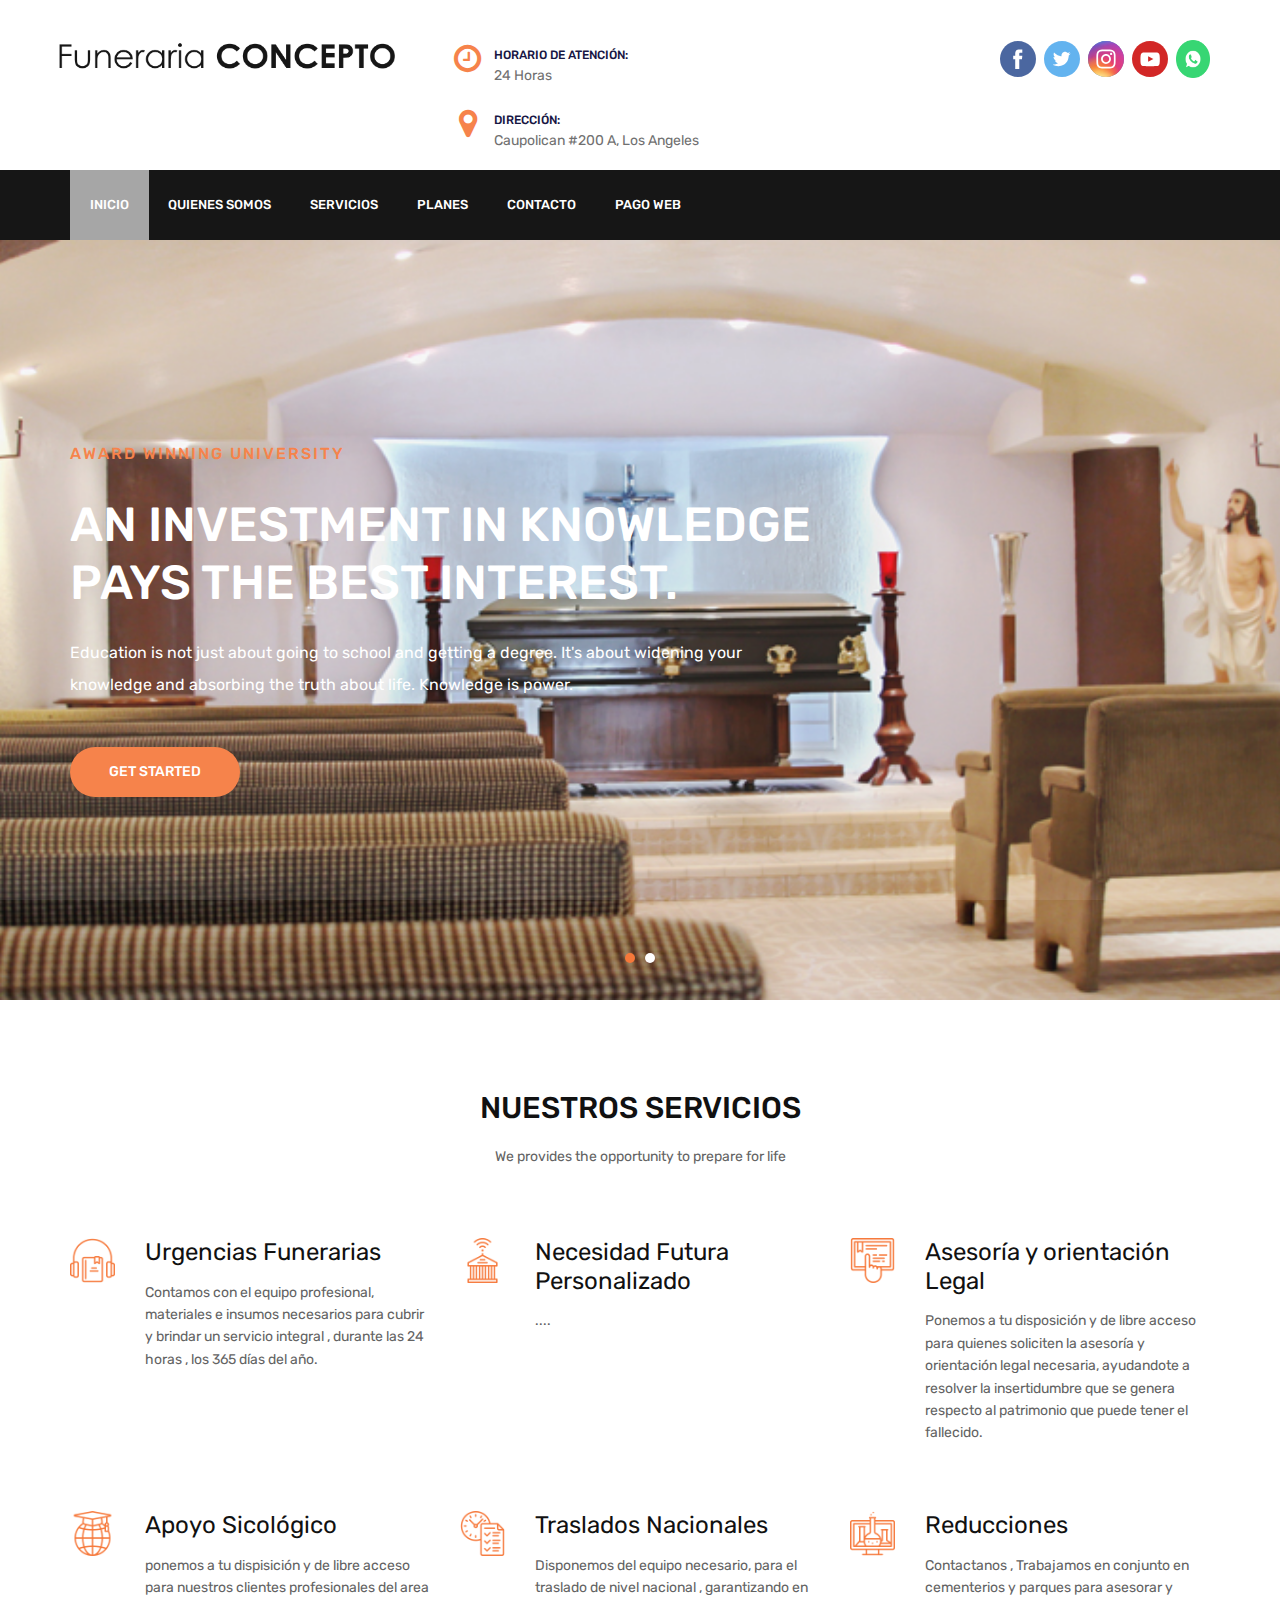
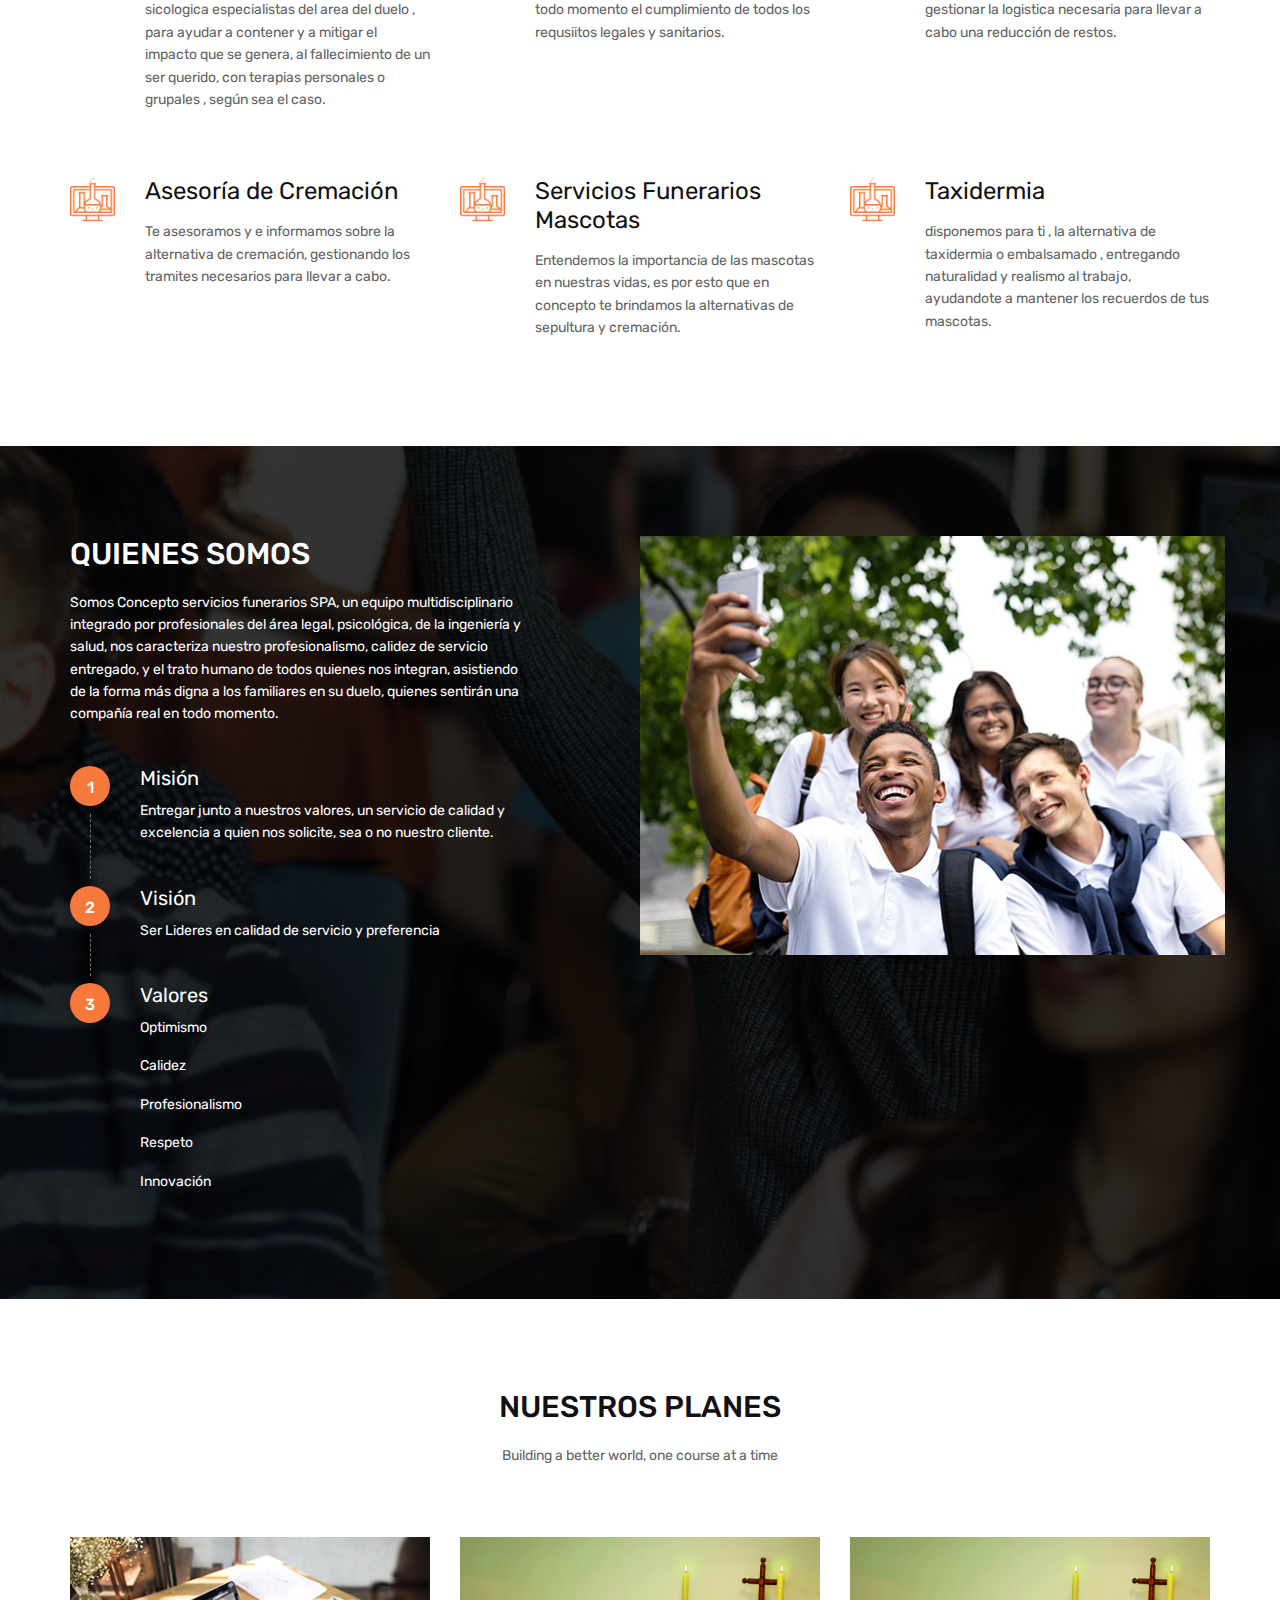
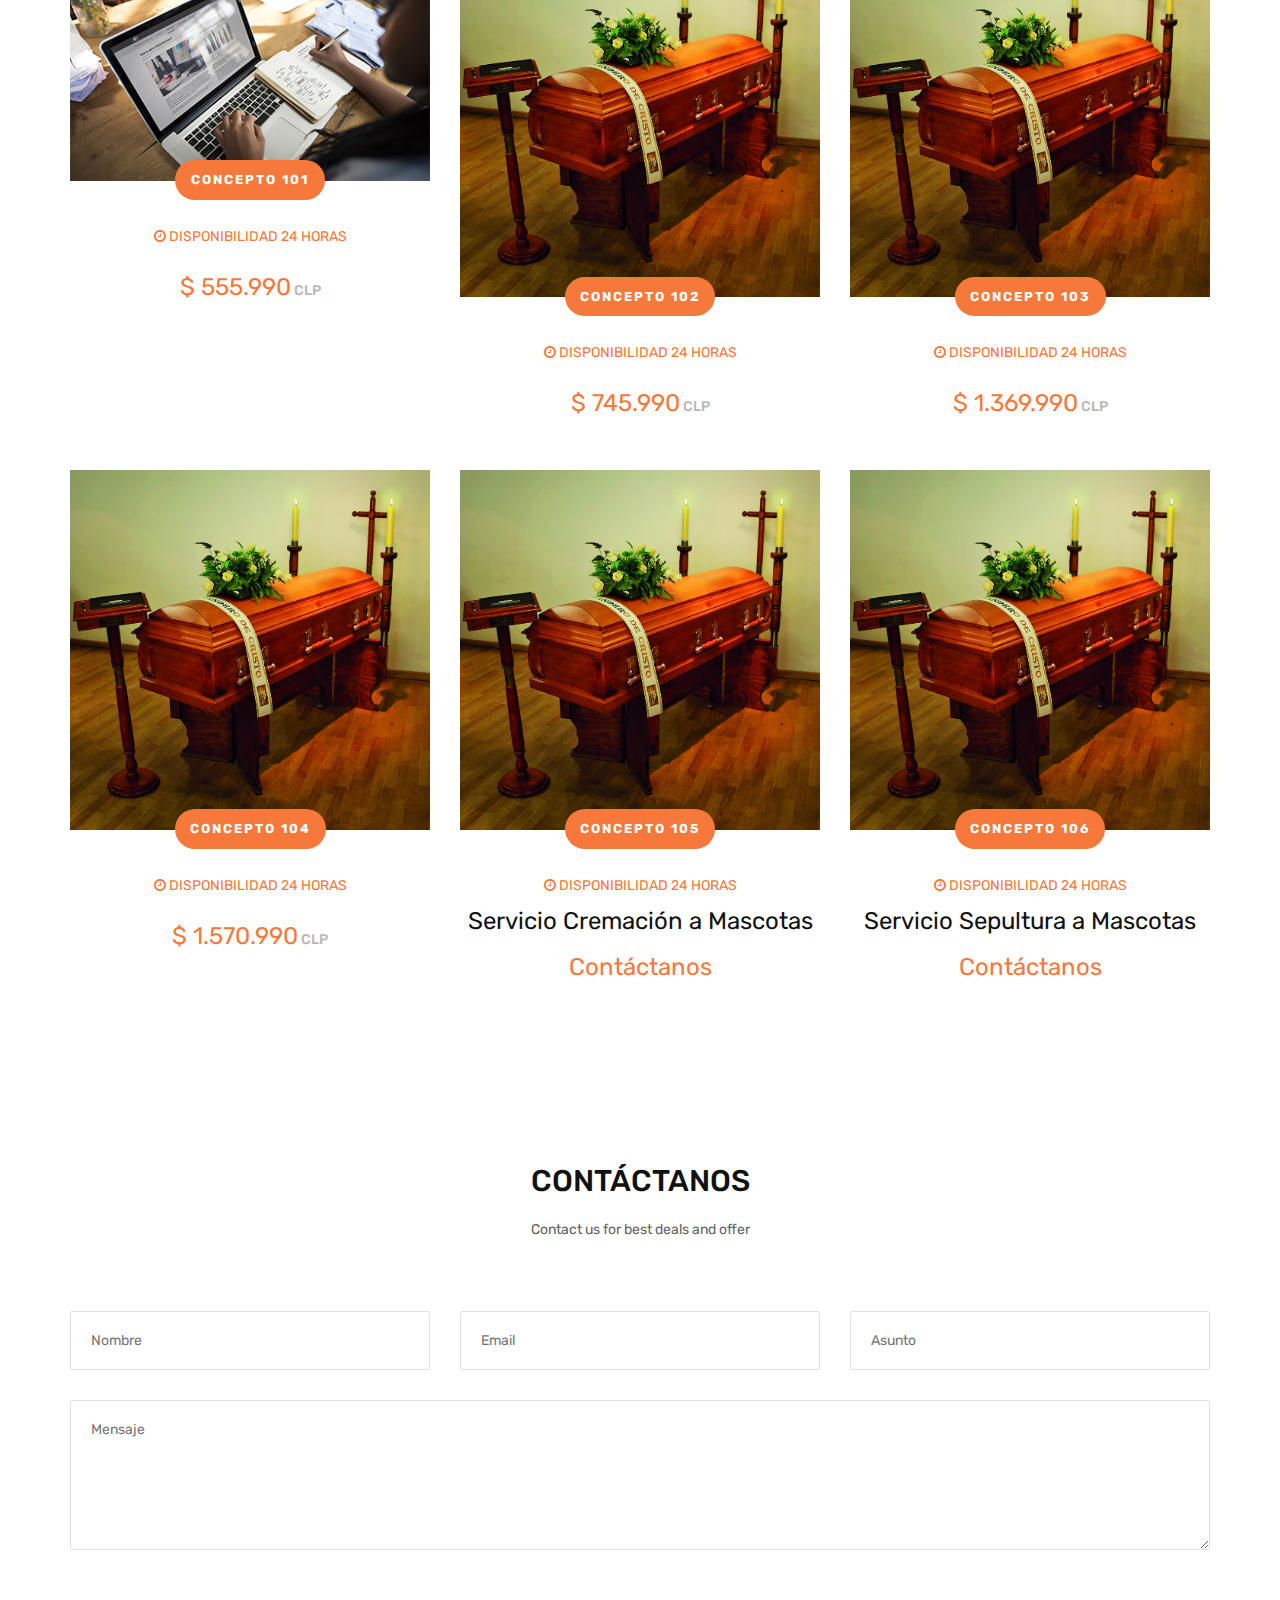
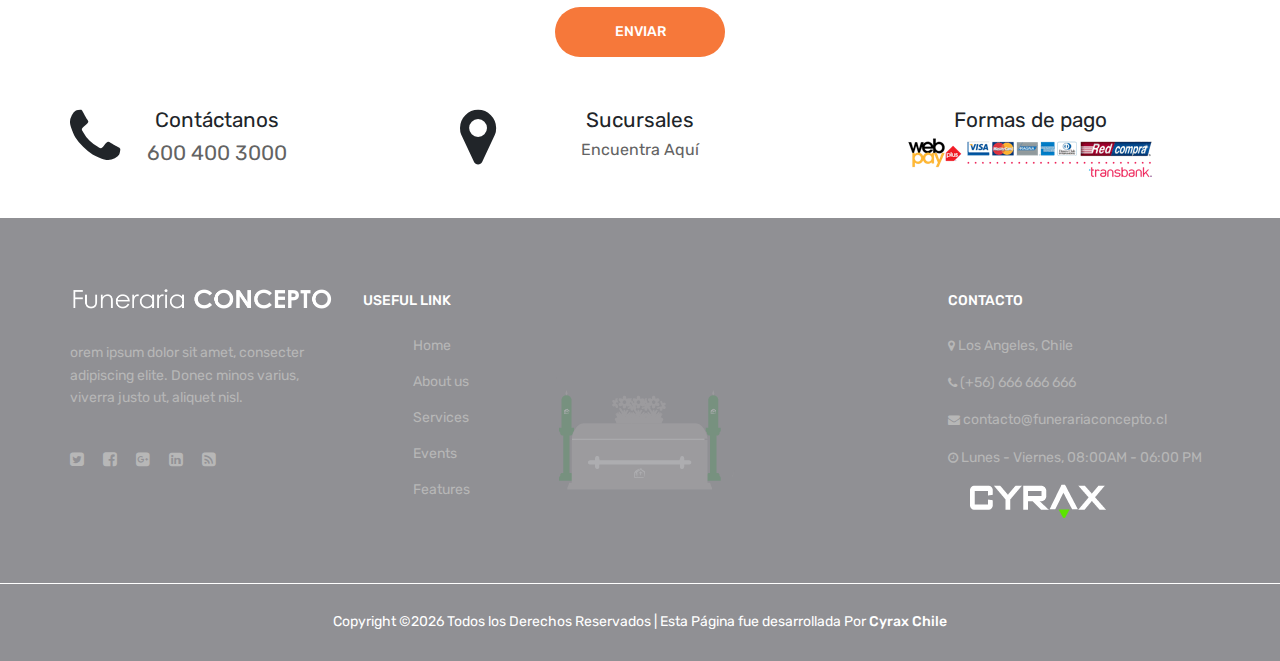
==== index.html @ de853d06 "costos" ====
<!DOCTYPE html>
<html lang="es">
<head>
	<title>Funeraria Concepto</title>
	<meta charset="UTF-8">
	<meta name="description" content="Funeraria Concepto">
	<meta name="author" content="Cyrax Chile">
	<meta name="keywords" content="Funeraria, Los Angeles, Bio bio, Ataud, Cementerio">
	<meta name="viewport" content="width=device-width, initial-scale=1.0">
	<!-- Favicon pendiente -->   
	<!-- <link href="img/favicon.ico" rel="shortcut icon"/> -->

	<!-- Google Fonts -->
	<link href="https://fonts.googleapis.com/css?family=Rubik:400,400i,500,500i,700,700i" rel="stylesheet">

	<!-- Stylesheets -->
	<link rel="stylesheet" href="css/bootstrap.min.css"/>
	<link rel="stylesheet" href="css/font-awesome.min.css"/>
	<link rel="stylesheet" href="css/themify-icons.css"/>
	<link rel="stylesheet" href="css/magnific-popup.css"/>
	<link rel="stylesheet" href="css/animate.css"/>
	<link rel="stylesheet" href="css/owl.carousel.css"/>
	<link rel="stylesheet" href="css/style.css"/>


	<!--[if lt IE 9]>
	  <script src="https://oss.maxcdn.com/html5shiv/3.7.2/html5shiv.min.js"></script>
	  <script src="https://oss.maxcdn.com/respond/1.4.2/respond.min.js"></script>
	<![endif]-->

</head>
<body>
	<!-- Page Preloder -->
	<div id="preloder">
		<div class="loader"></div>
	</div>

	<!-- header section -->
	<header class="header-section">
		<div class="container">
			<div class="row">
				<div class="col-sm-12 col-md-4" style="padding: 0 !important;">
					<a href="index.html" class="site-logo">
						<img src="img/logo.png" alt="">
					</a>
				</div>

				<div class="col-sm-6 col-md-4" style="padding-left: 0 !important">
					<div class="header-info">
						<div class="hf-item">
							<i class="fa fa-clock-o"></i>
							<p><span>Horario de Atención:</span>24 Horas</p>
						</div>
						<div class="hf-item">
							<i class="fa fa-map-marker"></i>
							<p><span>Dirección: </span> Caupolican #200 A, Los Angeles</p>
						</div>
					</div>
				</div>

				<div class="col-md-4">
					<div class="container-rrss" style="float: right;">
						<img src="img/Facebook_36_Color.svg" alt="">
						<img src="img/Twitter_36_Color.svg" alt="">
						<img src="img/Instagram_36_Color.svg" alt="">
						<img src="img/Youtube_36_Color.svg" alt="">
						<img src="img/whatsapp_logo.png" width="38" height="38" alt="">
					</div>
				</div>
			</div>

			<!-- <a href="index.html" class="site-logo"><img src="img/logo.png" alt=""></a> -->
			<!-- <div class="nav-switch">
				<i class="fa fa-bars"></i>
			</div> -->
			<!-- <div class="header-info">
				<div class="hf-item">
					<i class="fa fa-clock-o"></i>
					<p><span>Horario de Atención:</span>24 Horas</p>
				</div>
				<div class="hf-item">
					<i class="fa fa-map-marker"></i>
					<p><span>Dirección: </span>Los Ángeles</p>
				</div>
			</div> -->
		</div>
	</header>
	<!-- header section end-->


	<!-- Header section  -->
	<nav class="nav-section">
		<div class="container">
			<div class="nav-right" style="display: none">
				<a href=""><i class="fa fa-search"></i></a>
				<a href=""><i class="fa fa-shopping-cart"></i></a>
			</div>
			<ul class="main-menu">
				<li class="active"><a href="index.html">Inicio</a></li>
				<!-- <li><a href="about.html">Quienes Somos</a></li> -->
				<li><a href="#quienesSoomos">Quienes Somos</a></li>
				<li><a href="#">Servicios</a></li>
				<li><a href="course.html">Planes</a></li>
				<li><a href="#contactoForm">Contacto</a></li>
				<li><a href="contact.html">Pago Web</a></li>
			</ul>
		</div>
	</nav>
	<!-- Header section end -->


	<!-- Hero section -->
	<section class="hero-section">
		<div class="hero-slider owl-carousel">
			<div class="hs-item set-bg" data-setbg="img/hero-slider/1.jpg">
				<div class="hs-text">
					<div class="container">
						<div class="row">
							<div class="col-lg-8">
								<div class="hs-subtitle">Award Winning UNIVERSITY</div>
								<h2 class="hs-title">An investment in knowledge pays the best interest.</h2>
								<p class="hs-des">Education is not just about going to school and getting a degree. It's about widening your<br> knowledge and absorbing the truth about life. Knowledge is power.</p>
								<div class="site-btn">GET STARTED</div>
							</div>
						</div>
					</div>
				</div>
			</div>
			<div class="hs-item set-bg" data-setbg="img/hero-slider/2.jpg">
				<div class="hs-text">
					<div class="container">
						<div class="row">
							<div class="col-lg-8">
								<div class="hs-subtitle">Award Winning UNIVERSITY</div>
								<h2 class="hs-title">An investment in knowledge pays the best interest.</h2>
								<p class="hs-des">Education is not just about going to school and getting a degree. It's about widening your<br> knowledge and absorbing the truth about life. Knowledge is power.</p>
								<div class="site-btn">GET STARTED</div>
							</div>
						</div>
					</div>
				</div>
			</div>
		</div>
	</section>
	<!-- Hero section end -->


	<!-- Counter section  -->
	<!-- <section class="counter-section" style="display: none">
		<div class="container">
			<div class="row">
				<div class="col-lg-7 col-md-6">
					<div class="big-icon">
						<i class="fa fa-graduation-cap"></i>
					</div>
					<div class="counter-content">
						<h2>NEXT COUSRE: Sales & Marketing Alignment</h2>
						<p><i class="fa fa-calendar-o"></i>07:00 PM - 09:00 PM</p>
					</div>
				</div>
				<div class="col-lg-5 col-md-6">
					<div class="counter">
						<div class="counter-item"><h4>20</h4>Days</div>
						<div class="counter-item"><h4>08</h4>Hrs</div>
						<div class="counter-item"><h4>40</h4>Mins</div>
						<div class="counter-item"><h4>56</h4>secs</div>
					</div>
				</div>
			</div>
		</div>
	</section> -->
	<!-- Counter section end -->


	<!-- Services section -->
	<section class="service-section spad">
		<div class="container services">
			<div class="section-title text-center">
				<h3>NUESTROS SERVICIOS</h3>
				<p>We provides the opportunity to prepare for life</p>
			</div>
			<div class="row">
				<div class="col-lg-4 col-sm-6 service-item">
					<div class="service-icon">
						<img src="img/services-icons/1.png" alt="1">
					</div>
					<div class="service-content">
						<h4>Urgencias Funerarias</h4>
						<p>Contamos con el equipo profesional, materiales e insumos necesarios para cubrir y brindar un servicio integral , durante las 24 horas , los 365 días del año.</p>
					</div>
				</div>
				<div class="col-lg-4 col-sm-6 service-item">
					<div class="service-icon">
						<img src="img/services-icons/2.png" alt="1">
					</div>
					<div class="service-content">
						<h4>Necesidad Futura Personalizado</h4>
						<p>....</p>
					</div>
				</div>
				<div class="col-lg-4 col-sm-6 service-item">
					<div class="service-icon">
						<img src="img/services-icons/3.png" alt="1">
					</div>
					<div class="service-content">
						<h4>Asesoría y orientación Legal</h4>
						<p>Ponemos a tu disposición y de libre acceso para quienes soliciten la asesoría y orientación legal necesaria, ayudandote a resolver la insertidumbre que se genera respecto al patrimonio que puede tener el fallecido.</p>
					</div>
                    <!--AINOL- alinear el ancho de los textos y generar una ventana opaca con la leyenda y entregando lo siguiente :
                        -->
				</div>
				<div class="col-lg-4 col-sm-6 service-item">
					<div class="service-icon">
						<img src="img/services-icons/4.png" alt="1">
					</div>
					<div class="service-content">
						<h4>Apoyo Sicológico</h4>
						<p>ponemos a tu dispisición y de libre acceso para nuestros clientes profesionales del area sicologica especialistas del area del duelo , para ayudar a contener y a mitigar el impacto que se genera, al fallecimiento de un ser querido, con terapias personales o grupales , según sea el caso. </p>
					</div>
				</div>
				<div class="col-lg-4 col-sm-6 service-item">
					<div class="service-icon">
						<img src="img/services-icons/5.png" alt="1">
					</div>
					<div class="service-content">
						<h4>Traslados Nacionales</h4>
						<p>Disponemos del equipo necesario, para el traslado de nivel nacional , garantizando en todo momento el cumplimiento de todos los requsiitos legales y sanitarios. </p>
					</div>
				</div>
				<div class="col-lg-4 col-sm-6 service-item">
					<div class="service-icon">
						<img src="img/services-icons/6.png" alt="1">
					</div>
					<div class="service-content">
						<h4>Reducciones</h4>
						<p>Contactanos , Trabajamos en conjunto en cementerios y parques para asesorar y gestionar la logistica necesaria para llevar a cabo una reducción de restos.</p>
					</div>
				</div>
                	<div class="col-lg-4 col-sm-6 service-item">
					<div class="service-icon">
						<img src="img/services-icons/6.png" alt="1">
					</div>
					<div class="service-content">
						<h4>Asesoría de Cremación</h4>
						<p>Te asesoramos y e informamos sobre la alternativa de cremación, gestionando los tramites necesarios para llevar a cabo.</p>
					</div>
				</div>
                	<div class="col-lg-4 col-sm-6 service-item">
					<div class="service-icon">
						<img src="img/services-icons/6.png" alt="1">
					</div>
					<div class="service-content">
						<h4>Servicios Funerarios Mascotas</h4>
						<p>Entendemos la importancia de las mascotas en nuestras vidas, es por esto que en concepto te brindamos la alternativas de sepultura y cremación.</p>
					</div>
				</div>
                	<div class="col-lg-4 col-sm-6 service-item">
					<div class="service-icon">
						<img src="img/services-icons/6.png" alt="1">
					</div>
					<div class="service-content">
						<h4>Taxidermia</h4>
						<p>disponemos para ti , la alternativa de taxidermia o embalsamado , entregando naturalidad y realismo al trabajo, ayudandote a mantener los recuerdos de tus mascotas. </p>
                        <!--AINOL- alinear el ancho de los textos y generar una ventana opaca con la leyenda y entregando lo siguiente :
                        -->
					</div>
				</div>
			</div>
		</div>
	</section>
	<!-- Services section end -->

	
	<!-- Enroll section -->
	<section class="enroll-section spad set-bg" id="quienesSoomos" data-setbg="img/enroll-bg.jpg">
		<div class="container">
			<div class="row">
				<div class="col-lg-5">
					<div class="section-title text-white">
                        <!--AINOL- TEXTO ALINEADO -->
						<h3>QUIENES SOMOS</h3>
						<p>Somos Concepto servicios funerarios SPA, un equipo multidisciplinario integrado por profesionales del área legal, psicológica, de la ingeniería y salud, nos caracteriza nuestro profesionalismo, calidez de servicio entregado, y el trato humano de todos quienes nos integran, asistiendo de la forma más digna a los familiares en su duelo, quienes sentirán una compañía real en todo momento. </p>
					</div>
					<div class="enroll-list text-white">
						<div class="enroll-list-item">
							<span>1</span>
							<h5>Misión</h5>
							<p>Entregar junto a nuestros valores, un servicio de calidad y excelencia a quien nos solicite, sea o no nuestro cliente.</p>
						</div>
						<div class="enroll-list-item">
							<span>2</span>
							<h5>Visión</h5>
							<p>Ser Lideres en calidad de servicio y preferencia</p>
						</div>
						<div class="enroll-list-item">
							<span>3</span>
							<h5>Valores</h5>
							<p>Optimismo</p><p> Calidez</p><p> Profesionalismo</p><p> Respeto</p><p> Innovación</p>
						</div>
					</div>
				</div>
				<div class="col-lg-6 offset-lg-1 p-lg-0 p-4">
					<img src="img/encroll-img.jpg" alt="">
				</div>
			</div>
		</div>
	</section>
	<!-- Enroll section end -->


	<!-- Courses section -->
	<section class="courses-section spad">
		<div class="container">
			<div class="section-title text-center">
				<h3>NUESTROS PLANES</h3>
				<p>Building a better world, one course at a time</p>
			</div>
			<div class="row">
				<!-- course item -->
				<div class="col-lg-4 col-md-6 course-item">
					<div class="course-thumb">
						<img src="img/course/1.jpg" alt="">
						<div class="course-cat">
							<span>CONCEPTO 101</span>
						</div>
					</div>
					<div class="course-info">
						<div class="date"><i class="fa fa-clock-o"></i> DISPONIBILIDAD 24 HORAS</div>
						<h4> </h4>
						<h4 class="cource-price">$ 555.990<span> CLP</span></h4>
					</div>
				</div>
				<!-- course item -->
				<div class="col-lg-4 col-md-6 course-item">
					<div class="course-thumb">
						<img src="img/course/2.jpg" alt="">
						<div class="course-cat">
							<span>CONCEPTO 102</span>
						</div>
					</div>
					<div class="course-info">
						<div class="date"><i class="fa fa-clock-o"></i> DISPONIBILIDAD 24 HORAS</div>
						<h4>  </h4>
						<h4 class="cource-price">$ 745.990<span> CLP</span></h4>
					</div>
				</div>
				<!-- course item -->
				<div class="col-lg-4 col-md-6 course-item">
					<div class="course-thumb">
						<img src="img/course/3.jpg" alt="">
						<div class="course-cat">
							<span>CONCEPTO 103</span>
						</div>
					</div>
					<div class="course-info">
						<div class="date"><i class="fa fa-clock-o"></i> DISPONIBILIDAD 24 HORAS</div>
						<h4> </h4>
						<h4 class="cource-price">$ 1.369.990<span> CLP</span></h4>
					</div>
				</div>
				<!-- course item -->
				<div class="col-lg-4 col-md-6 course-item">
					<div class="course-thumb">
						<img src="img/course/4.jpg" alt="">
						<div class="course-cat">
							<span>CONCEPTO 104</span>
						</div>
					</div>
					<div class="course-info">
						<div class="date"><i class="fa fa-clock-o"></i> DISPONIBILIDAD 24 HORAS</div>
						<h4> </h4>
						<h4 class="cource-price">$ 1.570.990<span> CLP</span></h4>
					</div>
				</div>
				<!-- course item -->
				<div class="col-lg-4 col-md-6 course-item">
					<div class="course-thumb">
						<img src="img/course/5.jpg" alt="">
						<div class="course-cat">
							<span>CONCEPTO 105</span>
						</div>
					</div>
					<div class="course-info">
						<div class="date"><i class="fa fa-clock-o"></i> DISPONIBILIDAD 24 HORAS</div>
						<h4> Servicio Cremación a Mascotas</h4>
						<h4 class="cource-price">Contáctanos</span></h4>
					</div>
				</div>
				<!-- course item -->
				<div class="col-lg-4 col-md-6 course-item">
					<div class="course-thumb">
						<img src="img/course/6.jpg" alt="">
						<div class="course-cat">
							<span>CONCEPTO 106</span>
						</div>
					</div>
					<div class="course-info">
						<div class="date"><i class="fa fa-clock-o"></i> DISPONIBILIDAD 24 HORAS</div>
						<h4>Servicio Sepultura a Mascotas</h4>
						<h4 class="cource-price">Contáctanos</span></h4>
					</div>
				</div>
			</div>
		</div>
	</section>
	<!-- Courses section end-->


	<!-- Fact section -->
	<section class="fact-section spad set-bg" data-setbg="img/fact-bg.jpg" style="display: none">
		<div class="container">
			<div class="row">
				<div class="col-sm-6 col-lg-3 fact">
					<div class="fact-icon">
						<i class="ti-crown"></i>
					</div>
					<div class="fact-text">
						<h2>50</h2>
						<p>YEARS</p>
					</div>
				</div>
				<div class="col-sm-6 col-lg-3 fact">
					<div class="fact-icon">
						<i class="ti-briefcase"></i>
					</div>
					<div class="fact-text">
						<h2>80</h2>
						<p>TEACHERS</p>
					</div>
				</div>
				<div class="col-sm-6 col-lg-3 fact">
					<div class="fact-icon">
						<i class="ti-user"></i>
					</div>
					<div class="fact-text">
						<h2>500</h2>
						<p>STUDENTS</p>
					</div>
				</div>
				<div class="col-sm-6 col-lg-3 fact">
					<div class="fact-icon">
						<i class="ti-pencil-alt"></i>
					</div>
					<div class="fact-text">
						<h2>800+</h2>
						<p>LESSONS</p>
					</div>
				</div>
			</div>
		</div>
	</section>
	<!-- Fact section end-->


	<!-- Event section -->
	<section class="event-section spad" style="display: none">
		<div class="container">
			<div class="section-title text-center">
				<h3>OUR EVENTS</h3>
				<p>Our department  initiated a series of events</p>
			</div>
			<div class="row">
				<div class="col-md-6 event-item">
					<div class="event-thumb">
						<img src="img/event/1.jpg" alt="">
						<div class="event-date">
							<span>24 Mar 2018</span>
						</div>
					</div>
					<div class="event-info">
						<h4>The dos and don'ts of writing a personal<br>statement for languages</h4>
						<p><i class="fa fa-calendar-o"></i> 08:00 AM - 10:00 AM <i class="fa fa-map-marker"></i> Center Building, Block A</p>
						<a href="" class="event-readmore">REGISTER <i class="fa fa-angle-double-right"></i></a>
					</div>
				</div>
				<div class="col-md-6 event-item">
					<div class="event-thumb">
						<img src="img/event/2.jpg" alt="">
						<div class="event-date">
							<span>22 Mar 2018</span>
						</div>
					</div>
					<div class="event-info">
						<h4>University interview tips:<br>confidence won't make up for flannel</h4>
						<p><i class="fa fa-calendar-o"></i> 08:00 AM - 10:00 AM <i class="fa fa-map-marker"></i> Center Building, Block A</p>
						<a href="" class="event-readmore">REGISTER <i class="fa fa-angle-double-right"></i></a>
					</div>
				</div>
			</div>
		</div>
	</section>
	<!-- Event section end -->


	<!-- Gallery section -->
	<div class="gallery-section" style="display: none">
		<div class="gallery">
			<div class="grid-sizer"></div>
			<div class="gallery-item gi-big set-bg" data-setbg="img/gallery/1.jpg">
				<a class="img-popup" href="img/gallery/1.jpg"><i class="ti-plus"></i></a>
			</div>
			<div class="gallery-item set-bg" data-setbg="img/gallery/2.jpg">
				<a class="img-popup" href="img/gallery/2.jpg"><i class="ti-plus"></i></a>
			</div>
			<div class="gallery-item set-bg" data-setbg="img/gallery/3.jpg">
				<a class="img-popup" href="img/gallery/3.jpg"><i class="ti-plus"></i></a>
			</div>
			<div class="gallery-item gi-long set-bg" data-setbg="img/gallery/5.jpg">
				<a class="img-popup" href="img/gallery/5.jpg"><i class="ti-plus"></i></a>
			</div>
			<div class="gallery-item gi-big set-bg" data-setbg="img/gallery/8.jpg">
				<a class="img-popup" href="img/gallery/8.jpg"><i class="ti-plus"></i></a>
			</div>
			<div class="gallery-item gi-long set-bg" data-setbg="img/gallery/4.jpg">
				<a class="img-popup" href="img/gallery/4.jpg"><i class="ti-plus"></i></a>
			</div>
			<div class="gallery-item set-bg" data-setbg="img/gallery/6.jpg">
				<a class="img-popup" href="img/gallery/6.jpg"><i class="ti-plus"></i></a>
			</div>
			<div class="gallery-item set-bg" data-setbg="img/gallery/7.jpg">
				<a class="img-popup" href="img/gallery/7.jpg"><i class="ti-plus"></i></a>
			</div>
		</div>
	</div>
	<!-- Gallery section -->


	<!-- Blog section -->
	<section class="blog-section spad" style="display: none">
		<div class="container">
			<div class="section-title text-center">
				<h3>LATEST NEWS</h3>
				<p>Get latest breaking news & top stories today</p>
			</div>
			<div class="row">
				<div class="col-xl-6">
					<div class="blog-item">
						<div class="blog-thumb set-bg" data-setbg="img/blog/1.jpg"></div>
						<div class="blog-content">
							<h4>Parents who try to be their children’s best friends</h4>
							<div class="blog-meta">
								<span><i class="fa fa-calendar-o"></i> 24 Mar 2018</span>
								<span><i class="fa fa-user"></i> Owen Wilson</span>
							</div>
							<p>Integer luctus diam ac scerisque consectetur. Vimus dot euismod neganeco lacus sit amet. Aenean interdus mid vitae sed accumsan...</p>
						</div>
					</div>
				</div>
				<div class="col-xl-6">
					<div class="blog-item">
						<div class="blog-thumb set-bg" data-setbg="img/blog/2.jpg"></div>
						<div class="blog-content">
							<h4>Graduations could be delayed as external examiners</h4>
							<div class="blog-meta">
								<span><i class="fa fa-calendar-o"></i> 23 Mar 2018</span>
								<span><i class="fa fa-user"></i> Owen Wilson</span>
							</div>
							<p>Integer luctus diam ac scerisque consectetur. Vimus dot euismod neganeco lacus sit amet. Aenean interdus mid vitae sed accumsan...</p>
						</div>
					</div>
				</div>
				<div class="col-xl-6">
					<div class="blog-item">
						<div class="blog-thumb set-bg" data-setbg="img/blog/3.jpg"></div>
						<div class="blog-content">
							<h4>Private schools adopt a Ucas style application system</h4>
							<div class="blog-meta">
								<span><i class="fa fa-calendar-o"></i> 24 Mar 2018</span>
								<span><i class="fa fa-user"></i> Owen Wilson</span>
							</div>
							<p>Integer luctus diam ac scerisque consectetur. Vimus dot euismod neganeco lacus sit amet. Aenean interdus mid vitae sed accumsan...</p>
						</div>
					</div>
				</div>
				<div class="col-xl-6">
					<div class="blog-item">
						<div class="blog-thumb set-bg" data-setbg="img/blog/4.jpg"></div>
						<div class="blog-content">
							<h4>Cambridge digs in at the top of university league table</h4>
							<div class="blog-meta">
								<span><i class="fa fa-calendar-o"></i> 23 Mar 2018</span>
								<span><i class="fa fa-user"></i> Owen Wilson</span>
							</div>
							<p>Integer luctus diam ac scerisque consectetur. Vimus dot euismod neganeco lacus sit amet. Aenean interdus mid vitae sed accumsan...</p>
						</div>
					</div>
				</div>
			</div>
		</div>
	</section>
	<!-- Blog section -->


	<!-- Newsletter section -->
	<section class="newsletter-section" style="display: none">
		<div class="container">
			<div class="row">
				<div class="col-md-5 col-lg-7">
					<div class="section-title mb-md-0">
					<h3>NEWSLETTER</h3>
					<p>Subscribe and get the latest news and useful tips, advice and best offer.</p>
				</div>
				</div>
				<div class="col-md-7 col-lg-5">
					<form class="newsletter">
						<input type="text" placeholder="Enter your email">
						<button class="site-btn">SUBSCRIBE</button>
					</form>
				</div>
			</div>
		</div>
	</section>
	<!-- Newsletter section end -->	

	<!-- Courses section -->
	<section class="contact-page" id="contactoForm">
		<div class="container">
			<div class="map-section" style="display: none">
				<div class="contact-info-warp">
					<div class="contact-info">
						<h4>Address</h4>
						<p>40 Baria Street 133/2, NewYork City, US</p>
					</div>
					<div class="contact-info">
						<h4>Phone</h4>
						<p>(+88) 111 555 666</p>
					</div>
					<div class="contact-info">
						<h4>Email</h4>
						<p>infodeercreative@gmail.com</p>
					</div>
					<div class="contact-info">
						<h4>Working time</h4>
						<p>Monday - Friday: 08 AM - 06 PM</p>
					</div>
				</div>
				<!-- Google map -->
				<div class="map" id="map-canvas"></div>
			</div>
			<div class="contact-form spad pb-0">
				<div class="section-title text-center">
					<h3>CONTÁCTANOS</h3>
					<p>Contact us for best deals and offer</p>
				</div>
				<!-- <form class="comment-form --contact" id="formularioOne"> -->
				<form class="comment-form --contact" id="formularioOne">
					<div class="row">
						<div class="col-lg-4">
							<input type="text" placeholder="Nombre" id="name" name="nombre">
						</div>
						<div class="col-lg-4">
							<input type="text" placeholder="Email" id="email" name="email">
						</div>
						<div class="col-lg-4">
							<input type="text" placeholder="Asunto" id="subject" name="asunto">
						</div>
						<div class="col-lg-12">
							<textarea placeholder="Mensaje" id="message" name="mensaje"></textarea>
							<div class="text-center">
								<button class="site-btn" type="submit" id="enviarCorreo">ENVIAR</button>
								<p id="gifload" style="display: none"><img src="img/spinner.gif" alt=""></p>
							</div>
						</div>
					</div>
				</form>
			</div>
			<div class="row" style="text-align: center">
				<div class="col-md-4 phoneSection">
					<div class="row">
						<div class="col-md-1">
							<i class="fa fa-phone" aria-hidden="true"></i>
						</div>
						<div class="col-md-8">
							<span class="textPhone">Contáctanos</span>
							<p class="textPhone">600 400 3000</p>
						</div>
					</div>
				</div>
				<div class="col-md-4 sucursalSection">
					<div class="row">
						<div class="col-md-2">
							<i class="fa fa-map-marker" aria-hidden="true"></i>
						</div>
						<div class="col-md-8">
							<span class="textPhone">Sucursales</span>
							<p class="textSucursal">Encuentra Aquí</p>
						</div>
					</div>
				</div>
				<div class="col-md-4 sucursalSection">
					<span class="textPhone">Formas de pago</span>
					<img src="img/webpay.png" alt="">
				</div>
			</div>
		</div>
	</section>
	<!-- Courses section end-->


	<!-- Footer section -->
	<footer class="footer-section">
		<div class="container footer-top">
			<div class="row">
				<!-- widget -->
				<div class="col-sm-6 col-lg-3 footer-widget">
					<div class="about-widget">
						<img src="img/logo-light.png" alt="">
						<p>orem ipsum dolor sit amet, consecter adipiscing elite. Donec minos varius, viverra justo ut, aliquet nisl.</p>
						<div class="social pt-1">
							<a href=""><i class="fa fa-twitter-square"></i></a>
							<a href=""><i class="fa fa-facebook-square"></i></a>
							<a href=""><i class="fa fa-google-plus-square"></i></a>
							<a href=""><i class="fa fa-linkedin-square"></i></a>
							<a href=""><i class="fa fa-rss-square"></i></a>
						</div>
					</div>
				</div>
				<!-- widget -->
				<div class="col-sm-6 col-lg-3 footer-widget">
					<h6 class="fw-title">    USEFUL LINK</h6>
					<div class="dobule-link">
						<ul>
							<li><a href="">Home</a></li>
							<li><a href="">About us</a></li>
							<li><a href="">Services</a></li>
							<li><a href="">Events</a></li>
							<li><a href="">Features</a></li>
						</ul>
					<!-- 	<ul>
							<li><a href="">Policy</a></li>
							<li><a href="">Term</a></li>
							<li><a href="">Help</a></li>
							<li><a href="">FAQs</a></li>
							<li><a href="">Site map</a></li>
						</ul>-->
					</div>
				</div>
				<!-- widget -->
				<div class="col-sm-6 col-lg-3 footer-widget">
					
				</div>
				<!-- widget -->
				<div class="col-sm-6 col-lg-3 footer-widget">
					<h6 class="fw-title">Contacto</h6>
					<ul class="contact">
						<li><p><i class="fa fa-map-marker"></i> Los Angeles, Chile</p></li>
						<li><p><i class="fa fa-phone"></i> (+56) 666 666 666</p></li>
						<li><p><i class="fa fa-envelope"></i> contacto@funerariaconcepto.cl</p></li>
						<li><p><i class="fa fa-clock-o"></i> Lunes - Viernes, 08:00AM - 06:00 PM</p></li>
					</ul>
					<a href="http://www.cyrax.cl" target="_blank">
						<img src="img/cyrax-logo.png" alt="">
					</a>
				</div>

			</div>
		</div>
		<!-- copyright -->
		<div class="copyright">
			<div class="container">
				<p><!-- Link back to Colorlib can't be removed. Template is licensed under CC BY 3.0. -->
Copyright &copy;<script>document.write(new Date().getFullYear());</script> Todos los Derechos Reservados | Esta Página fue desarrollada Por<a href="http://www.cyrax.cl" target="Cyrax"> Cyrax Chile</a>
<!-- Link back to Colorlib can't be removed. Template is licensed under CC BY 3.0. --></p>
			</div>		
		</div>
	</footer>
	<!-- Footer section end-->



	<!--====== Javascripts & Jquery ======-->
	<script src="js/jquery-3.2.1.min.js"></script>
	<script src="js/owl.carousel.min.js"></script>
	<script src="js/jquery.countdown.js"></script>
	<script src="js/masonry.pkgd.min.js"></script>
	<script src="js/magnific-popup.min.js"></script>
	<script src="js/main.js"></script>
	<script>
		$('document').ready(function(){

			$('#enviarCorreo').on('click',function(e){
				e.preventDefault();
				var name = $("#name").val();
				var email = $("#email").val();
				var subject = $("#subject").val();
				var message = $("#message").val();
				var sendmail = "ok";

				$.ajax({
					url: "php/sendmail.php",
					method:'post',
					data:{
						name: name,
			            email: email,
			            subject: subject,
			            message: message,
			            sendmail: sendmail
					},
					beforeSend: function(){
			          $('#gifload').show();
			        },
			        success: function(response){
			            $("#formularioOne")[0].reset();
			            $('#gifload').hide();
			            alert(response);
			        }
				});
			});
			
		})
	</script>
	
</body>
</html>
---- css/themify-icons.css ----
@font-face {
	font-family: 'themify';
	src:url('../icon-fonts/themify.eot?-fvbane');
	src:url('../icon-fonts/themify.eot?#iefix-fvbane') format('embedded-opentype'),
		url('../icon-fonts/themify.woff?-fvbane') format('woff'),
		url('../icon-fonts/themify.ttf?-fvbane') format('truetype'),
		url('../icon-fonts/themify.svg?-fvbane#themify') format('svg');
	font-weight: normal;
	font-style: normal;
}

[class^="ti-"], [class*=" ti-"] {
	font-family: 'themify';
	speak: none;
	font-style: normal;
	font-weight: normal;
	font-variant: normal;
	text-transform: none;
	line-height: 1;

	/* Better Font Rendering =========== */
	-webkit-font-smoothing: antialiased;
	-moz-osx-font-smoothing: grayscale;
}

.ti-wand:before {
	content: "\e600";
}
.ti-volume:before {
	content: "\e601";
}
.ti-user:before {
	content: "\e602";
}
.ti-unlock:before {
	content: "\e603";
}
.ti-unlink:before {
	content: "\e604";
}
.ti-trash:before {
	content: "\e605";
}
.ti-thought:before {
	content: "\e606";
}
.ti-target:before {
	content: "\e607";
}
.ti-tag:before {
	content: "\e608";
}
.ti-tablet:before {
	content: "\e609";
}
.ti-star:before {
	content: "\e60a";
}
.ti-spray:before {
	content: "\e60b";
}
.ti-signal:before {
	content: "\e60c";
}
.ti-shopping-cart:before {
	content: "\e60d";
}
.ti-shopping-cart-full:before {
	content: "\e60e";
}
.ti-settings:before {
	content: "\e60f";
}
.ti-search:before {
	content: "\e610";
}
.ti-zoom-in:before {
	content: "\e611";
}
.ti-zoom-out:before {
	content: "\e612";
}
.ti-cut:before {
	content: "\e613";
}
.ti-ruler:before {
	content: "\e614";
}
.ti-ruler-pencil:before {
	content: "\e615";
}
.ti-ruler-alt:before {
	content: "\e616";
}
.ti-bookmark:before {
	content: "\e617";
}
.ti-bookmark-alt:before {
	content: "\e618";
}
.ti-reload:before {
	content: "\e619";
}
.ti-plus:before {
	content: "\e61a";
}
.ti-pin:before {
	content: "\e61b";
}
.ti-pencil:before {
	content: "\e61c";
}
.ti-pencil-alt:before {
	content: "\e61d";
}
.ti-paint-roller:before {
	content: "\e61e";
}
.ti-paint-bucket:before {
	content: "\e61f";
}
.ti-na:before {
	content: "\e620";
}
.ti-mobile:before {
	content: "\e621";
}
.ti-minus:before {
	content: "\e622";
}
.ti-medall:before {
	content: "\e623";
}
.ti-medall-alt:before {
	content: "\e624";
}
.ti-marker:before {
	content: "\e625";
}
.ti-marker-alt:before {
	content: "\e626";
}
.ti-arrow-up:before {
	content: "\e627";
}
.ti-arrow-right:before {
	content: "\e628";
}
.ti-arrow-left:before {
	content: "\e629";
}
.ti-arrow-down:before {
	content: "\e62a";
}
.ti-lock:before {
	content: "\e62b";
}
.ti-location-arrow:before {
	content: "\e62c";
}
.ti-link:before {
	content: "\e62d";
}
.ti-layout:before {
	content: "\e62e";
}
.ti-layers:before {
	content: "\e62f";
}
.ti-layers-alt:before {
	content: "\e630";
}
.ti-key:before {
	content: "\e631";
}
.ti-import:before {
	content: "\e632";
}
.ti-image:before {
	content: "\e633";
}
.ti-heart:before {
	content: "\e634";
}
.ti-heart-broken:before {
	content: "\e635";
}
.ti-hand-stop:before {
	content: "\e636";
}
.ti-hand-open:before {
	content: "\e637";
}
.ti-hand-drag:before {
	content: "\e638";
}
.ti-folder:before {
	content: "\e639";
}
.ti-flag:before {
	content: "\e63a";
}
.ti-flag-alt:before {
	content: "\e63b";
}
.ti-flag-alt-2:before {
	content: "\e63c";
}
.ti-eye:before {
	content: "\e63d";
}
.ti-export:before {
	content: "\e63e";
}
.ti-exchange-vertical:before {
	content: "\e63f";
}
.ti-desktop:before {
	content: "\e640";
}
.ti-cup:before {
	content: "\e641";
}
.ti-crown:before {
	content: "\e642";
}
.ti-comments:before {
	content: "\e643";
}
.ti-comment:before {
	content: "\e644";
}
.ti-comment-alt:before {
	content: "\e645";
}
.ti-close:before {
	content: "\e646";
}
.ti-clip:before {
	content: "\e647";
}
.ti-angle-up:before {
	content: "\e648";
}
.ti-angle-right:before {
	content: "\e649";
}
.ti-angle-left:before {
	content: "\e64a";
}
.ti-angle-down:before {
	content: "\e64b";
}
.ti-check:before {
	content: "\e64c";
}
.ti-check-box:before {
	content: "\e64d";
}
.ti-camera:before {
	content: "\e64e";
}
.ti-announcement:before {
	content: "\e64f";
}
.ti-brush:before {
	content: "\e650";
}
.ti-briefcase:before {
	content: "\e651";
}
.ti-bolt:before {
	content: "\e652";
}
.ti-bolt-alt:before {
	content: "\e653";
}
.ti-blackboard:before {
	content: "\e654";
}
.ti-bag:before {
	content: "\e655";
}
.ti-move:before {
	content: "\e656";
}
.ti-arrows-vertical:before {
	content: "\e657";
}
.ti-arrows-horizontal:before {
	content: "\e658";
}
.ti-fullscreen:before {
	content: "\e659";
}
.ti-arrow-top-right:before {
	content: "\e65a";
}
.ti-arrow-top-left:before {
	content: "\e65b";
}
.ti-arrow-circle-up:before {
	content: "\e65c";
}
.ti-arrow-circle-right:before {
	content: "\e65d";
}
.ti-arrow-circle-left:before {
	content: "\e65e";
}
.ti-arrow-circle-down:before {
	content: "\e65f";
}
.ti-angle-double-up:before {
	content: "\e660";
}
.ti-angle-double-right:before {
	content: "\e661";
}
.ti-angle-double-left:before {
	content: "\e662";
}
.ti-angle-double-down:before {
	content: "\e663";
}
.ti-zip:before {
	content: "\e664";
}
.ti-world:before {
	content: "\e665";
}
.ti-wheelchair:before {
	content: "\e666";
}
.ti-view-list:before {
	content: "\e667";
}
.ti-view-list-alt:before {
	content: "\e668";
}
.ti-view-grid:before {
	content: "\e669";
}
.ti-uppercase:before {
	content: "\e66a";
}
.ti-upload:before {
	content: "\e66b";
}
.ti-underline:before {
	content: "\e66c";
}
.ti-truck:before {
	content: "\e66d";
}
.ti-timer:before {
	content: "\e66e";
}
.ti-ticket:before {
	content: "\e66f";
}
.ti-thumb-up:before {
	content: "\e670";
}
.ti-thumb-down:before {
	content: "\e671";
}
.ti-text:before {
	content: "\e672";
}
.ti-stats-up:before {
	content: "\e673";
}
.ti-stats-down:before {
	content: "\e674";
}
.ti-split-v:before {
	content: "\e675";
}
.ti-split-h:before {
	content: "\e676";
}
.ti-smallcap:before {
	content: "\e677";
}
.ti-shine:before {
	content: "\e678";
}
.ti-shift-right:before {
	content: "\e679";
}
.ti-shift-left:before {
	content: "\e67a";
}
.ti-shield:before {
	content: "\e67b";
}
.ti-notepad:before {
	content: "\e67c";
}
.ti-server:before {
	content: "\e67d";
}
.ti-quote-right:before {
	content: "\e67e";
}
.ti-quote-left:before {
	content: "\e67f";
}
.ti-pulse:before {
	content: "\e680";
}
.ti-printer:before {
	content: "\e681";
}
.ti-power-off:before {
	content: "\e682";
}
.ti-plug:before {
	content: "\e683";
}
.ti-pie-chart:before {
	content: "\e684";
}
.ti-paragraph:before {
	content: "\e685";
}
.ti-panel:before {
	content: "\e686";
}
.ti-package:before {
	content: "\e687";
}
.ti-music:before {
	content: "\e688";
}
.ti-music-alt:before {
	content: "\e689";
}
.ti-mouse:before {
	content: "\e68a";
}
.ti-mouse-alt:before {
	content: "\e68b";
}
.ti-money:before {
	content: "\e68c";
}
.ti-microphone:before {
	content: "\e68d";
}
.ti-menu:before {
	content: "\e68e";
}
.ti-menu-alt:before {
	content: "\e68f";
}
.ti-map:before {
	content: "\e690";
}
.ti-map-alt:before {
	content: "\e691";
}
.ti-loop:before {
	content: "\e692";
}
.ti-location-pin:before {
	content: "\e693";
}
.ti-list:before {
	content: "\e694";
}
.ti-light-bulb:before {
	content: "\e695";
}
.ti-Italic:before {
	content: "\e696";
}
.ti-info:before {
	content: "\e697";
}
.ti-infinite:before {
	content: "\e698";
}
.ti-id-badge:before {
	content: "\e699";
}
.ti-hummer:before {
	content: "\e69a";
}
.ti-home:before {
	content: "\e69b";
}
.ti-help:before {
	content: "\e69c";
}
.ti-headphone:before {
	content: "\e69d";
}
.ti-harddrives:before {
	content: "\e69e";
}
.ti-harddrive:before {
	content: "\e69f";
}
.ti-gift:before {
	content: "\e6a0";
}
.ti-game:before {
	content: "\e6a1";
}
.ti-filter:before {
	content: "\e6a2";
}
.ti-files:before {
	content: "\e6a3";
}
.ti-file:before {
	content: "\e6a4";
}
.ti-eraser:before {
	content: "\e6a5";
}
.ti-envelope:before {
	content: "\e6a6";
}
.ti-download:before {
	content: "\e6a7";
}
.ti-direction:before {
	content: "\e6a8";
}
.ti-direction-alt:before {
	content: "\e6a9";
}
.ti-dashboard:before {
	content: "\e6aa";
}
.ti-control-stop:before {
	content: "\e6ab";
}
.ti-control-shuffle:before {
	content: "\e6ac";
}
.ti-control-play:before {
	content: "\e6ad";
}
.ti-control-pause:before {
	content: "\e6ae";
}
.ti-control-forward:before {
	content: "\e6af";
}
.ti-control-backward:before {
	content: "\e6b0";
}
.ti-cloud:before {
	content: "\e6b1";
}
.ti-cloud-up:before {
	content: "\e6b2";
}
.ti-cloud-down:before {
	content: "\e6b3";
}
.ti-clipboard:before {
	content: "\e6b4";
}
.ti-car:before {
	content: "\e6b5";
}
.ti-calendar:before {
	content: "\e6b6";
}
.ti-book:before {
	content: "\e6b7";
}
.ti-bell:before {
	content: "\e6b8";
}
.ti-basketball:before {
	content: "\e6b9";
}
.ti-bar-chart:before {
	content: "\e6ba";
}
.ti-bar-chart-alt:before {
	content: "\e6bb";
}
.ti-back-right:before {
	content: "\e6bc";
}
.ti-back-left:before {
	content: "\e6bd";
}
.ti-arrows-corner:before {
	content: "\e6be";
}
.ti-archive:before {
	content: "\e6bf";
}
.ti-anchor:before {
	content: "\e6c0";
}
.ti-align-right:before {
	content: "\e6c1";
}
.ti-align-left:before {
	content: "\e6c2";
}
.ti-align-justify:before {
	content: "\e6c3";
}
.ti-align-center:before {
	content: "\e6c4";
}
.ti-alert:before {
	content: "\e6c5";
}
.ti-alarm-clock:before {
	content: "\e6c6";
}
.ti-agenda:before {
	content: "\e6c7";
}
.ti-write:before {
	content: "\e6c8";
}
.ti-window:before {
	content: "\e6c9";
}
.ti-widgetized:before {
	content: "\e6ca";
}
.ti-widget:before {
	content: "\e6cb";
}
.ti-widget-alt:before {
	content: "\e6cc";
}
.ti-wallet:before {
	content: "\e6cd";
}
.ti-video-clapper:before {
	content: "\e6ce";
}
.ti-video-camera:before {
	content: "\e6cf";
}
.ti-vector:before {
	content: "\e6d0";
}
.ti-themify-logo:before {
	content: "\e6d1";
}
.ti-themify-favicon:before {
	content: "\e6d2";
}
.ti-themify-favicon-alt:before {
	content: "\e6d3";
}
.ti-support:before {
	content: "\e6d4";
}
.ti-stamp:before {
	content: "\e6d5";
}
.ti-split-v-alt:before {
	content: "\e6d6";
}
.ti-slice:before {
	content: "\e6d7";
}
.ti-shortcode:before {
	content: "\e6d8";
}
.ti-shift-right-alt:before {
	content: "\e6d9";
}
.ti-shift-left-alt:before {
	content: "\e6da";
}
.ti-ruler-alt-2:before {
	content: "\e6db";
}
.ti-receipt:before {
	content: "\e6dc";
}
.ti-pin2:before {
	content: "\e6dd";
}
.ti-pin-alt:before {
	content: "\e6de";
}
.ti-pencil-alt2:before {
	content: "\e6df";
}
.ti-palette:before {
	content: "\e6e0";
}
.ti-more:before {
	content: "\e6e1";
}
.ti-more-alt:before {
	content: "\e6e2";
}
.ti-microphone-alt:before {
	content: "\e6e3";
}
.ti-magnet:before {
	content: "\e6e4";
}
.ti-line-double:before {
	content: "\e6e5";
}
.ti-line-dotted:before {
	content: "\e6e6";
}
.ti-line-dashed:before {
	content: "\e6e7";
}
.ti-layout-width-full:before {
	content: "\e6e8";
}
.ti-layout-width-default:before {
	content: "\e6e9";
}
.ti-layout-width-default-alt:before {
	content: "\e6ea";
}
.ti-layout-tab:before {
	content: "\e6eb";
}
.ti-layout-tab-window:before {
	content: "\e6ec";
}
.ti-layout-tab-v:before {
	content: "\e6ed";
}
.ti-layout-tab-min:before {
	content: "\e6ee";
}
.ti-layout-slider:before {
	content: "\e6ef";
}
.ti-layout-slider-alt:before {
	content: "\e6f0";
}
.ti-layout-sidebar-right:before {
	content: "\e6f1";
}
.ti-layout-sidebar-none:before {
	content: "\e6f2";
}
.ti-layout-sidebar-left:before {
	content: "\e6f3";
}
.ti-layout-placeholder:before {
	content: "\e6f4";
}
.ti-layout-menu:before {
	content: "\e6f5";
}
.ti-layout-menu-v:before {
	content: "\e6f6";
}
.ti-layout-menu-separated:before {
	content: "\e6f7";
}
.ti-layout-menu-full:before {
	content: "\e6f8";
}
.ti-layout-media-right-alt:before {
	content: "\e6f9";
}
.ti-layout-media-right:before {
	content: "\e6fa";
}
.ti-layout-media-overlay:before {
	content: "\e6fb";
}
.ti-layout-media-overlay-alt:before {
	content: "\e6fc";
}
.ti-layout-media-overlay-alt-2:before {
	content: "\e6fd";
}
.ti-layout-media-left-alt:before {
	content: "\e6fe";
}
.ti-layout-media-left:before {
	content: "\e6ff";
}
.ti-layout-media-center-alt:before {
	content: "\e700";
}
.ti-layout-media-center:before {
	content: "\e701";
}
.ti-layout-list-thumb:before {
	content: "\e702";
}
.ti-layout-list-thumb-alt:before {
	content: "\e703";
}
.ti-layout-list-post:before {
	content: "\e704";
}
.ti-layout-list-large-image:before {
	content: "\e705";
}
.ti-layout-line-solid:before {
	content: "\e706";
}
.ti-layout-grid4:before {
	content: "\e707";
}
.ti-layout-grid3:before {
	content: "\e708";
}
.ti-layout-grid2:before {
	content: "\e709";
}
.ti-layout-grid2-thumb:before {
	content: "\e70a";
}
.ti-layout-cta-right:before {
	content: "\e70b";
}
.ti-layout-cta-left:before {
	content: "\e70c";
}
.ti-layout-cta-center:before {
	content: "\e70d";
}
.ti-layout-cta-btn-right:before {
	content: "\e70e";
}
.ti-layout-cta-btn-left:before {
	content: "\e70f";
}
.ti-layout-column4:before {
	content: "\e710";
}
.ti-layout-column3:before {
	content: "\e711";
}
.ti-layout-column2:before {
	content: "\e712";
}
.ti-layout-accordion-separated:before {
	content: "\e713";
}
.ti-layout-accordion-merged:before {
	content: "\e714";
}
.ti-layout-accordion-list:before {
	content: "\e715";
}
.ti-ink-pen:before {
	content: "\e716";
}
.ti-info-alt:before {
	content: "\e717";
}
.ti-help-alt:before {
	content: "\e718";
}
.ti-headphone-alt:before {
	content: "\e719";
}
.ti-hand-point-up:before {
	content: "\e71a";
}
.ti-hand-point-right:before {
	content: "\e71b";
}
.ti-hand-point-left:before {
	content: "\e71c";
}
.ti-hand-point-down:before {
	content: "\e71d";
}
.ti-gallery:before {
	content: "\e71e";
}
.ti-face-smile:before {
	content: "\e71f";
}
.ti-face-sad:before {
	content: "\e720";
}
.ti-credit-card:before {
	content: "\e721";
}
.ti-control-skip-forward:before {
	content: "\e722";
}
.ti-control-skip-backward:before {
	content: "\e723";
}
.ti-control-record:before {
	content: "\e724";
}
.ti-control-eject:before {
	content: "\e725";
}
.ti-comments-smiley:before {
	content: "\e726";
}
.ti-brush-alt:before {
	content: "\e727";
}
.ti-youtube:before {
	content: "\e728";
}
.ti-vimeo:before {
	content: "\e729";
}
.ti-twitter:before {
	content: "\e72a";
}
.ti-time:before {
	content: "\e72b";
}
.ti-tumblr:before {
	content: "\e72c";
}
.ti-skype:before {
	content: "\e72d";
}
.ti-share:before {
	content: "\e72e";
}
.ti-share-alt:before {
	content: "\e72f";
}
.ti-rocket:before {
	content: "\e730";
}
.ti-pinterest:before {
	content: "\e731";
}
.ti-new-window:before {
	content: "\e732";
}
.ti-microsoft:before {
	content: "\e733";
}
.ti-list-ol:before {
	content: "\e734";
}
.ti-linkedin:before {
	content: "\e735";
}
.ti-layout-sidebar-2:before {
	content: "\e736";
}
.ti-layout-grid4-alt:before {
	content: "\e737";
}
.ti-layout-grid3-alt:before {
	content: "\e738";
}
.ti-layout-grid2-alt:before {
	content: "\e739";
}
.ti-layout-column4-alt:before {
	content: "\e73a";
}
.ti-layout-column3-alt:before {
	content: "\e73b";
}
.ti-layout-column2-alt:before {
	content: "\e73c";
}
.ti-instagram:before {
	content: "\e73d";
}
.ti-google:before {
	content: "\e73e";
}
.ti-github:before {
	content: "\e73f";
}
.ti-flickr:before {
	content: "\e740";
}
.ti-facebook:before {
	content: "\e741";
}
.ti-dropbox:before {
	content: "\e742";
}
.ti-dribbble:before {
	content: "\e743";
}
.ti-apple:before {
	content: "\e744";
}
.ti-android:before {
	content: "\e745";
}
.ti-save:before {
	content: "\e746";
}
.ti-save-alt:before {
	content: "\e747";
}
.ti-yahoo:before {
	content: "\e748";
}
.ti-wordpress:before {
	content: "\e749";
}
.ti-vimeo-alt:before {
	content: "\e74a";
}
.ti-twitter-alt:before {
	content: "\e74b";
}
.ti-tumblr-alt:before {
	content: "\e74c";
}
.ti-trello:before {
	content: "\e74d";
}
.ti-stack-overflow:before {
	content: "\e74e";
}
.ti-soundcloud:before {
	content: "\e74f";
}
.ti-sharethis:before {
	content: "\e750";
}
.ti-sharethis-alt:before {
	content: "\e751";
}
.ti-reddit:before {
	content: "\e752";
}
.ti-pinterest-alt:before {
	content: "\e753";
}
.ti-microsoft-alt:before {
	content: "\e754";
}
.ti-linux:before {
	content: "\e755";
}
.ti-jsfiddle:before {
	content: "\e756";
}
.ti-joomla:before {
	content: "\e757";
}
.ti-html5:before {
	content: "\e758";
}
.ti-flickr-alt:before {
	content: "\e759";
}
.ti-email:before {
	content: "\e75a";
}
.ti-drupal:before {
	content: "\e75b";
}
.ti-dropbox-alt:before {
	content: "\e75c";
}
.ti-css3:before {
	content: "\e75d";
}
.ti-rss:before {
	content: "\e75e";
}
.ti-rss-alt:before {
	content: "\e75f";
}
---- css/style.css ----
/* =================================
------------------------------------
  Unica - University Template
  Version: 1.0
 ------------------------------------ 
 ====================================*/

/*----------------------------------------*/
/* Template default CSS
/*----------------------------------------*/

html,
body {
	height: 100%;
	font-family: 'Rubik', sans-serif;
}

h1,
h2,
h3,
h4,
h5,
h6 {
	color: #111111;
	margin: 0;
	font-weight: 500;
	font-family: 'Rubik', sans-serif;
}

h1 {
	font-size: 60px;
}

h2 {
	font-size: 36px;
	line-height: 1.2;
}

h3 {
	font-size: 30px;
}

h4 {
	font-size: 24px;
}

h5 {
	font-size: 20px;
}

h6 {
	font-size: 14px;
}

p {
	font-size: 14px;
	color: #636363;
	line-height: 1.6;
}

img {
	max-width: 100%;
}

input:focus,
select:focus,
button:focus,
textarea:focus {
	outline: none;
}

a:hover,
a:focus {
	text-decoration: none;
	outline: none;
}

ul,
ol {
	padding: 0;
	margin: 0;
}

/*---------------------
	Helper CSS
-----------------------*/

.spad {
	padding-top: 90px;
	padding-bottom: 90px;
}

.section-title {
	margin-bottom: 70px;
}

.section-title h3 {
	text-transform: uppercase;
	margin-bottom: 20px;
}

.section-title p {
	margin-bottom: 0;
}

.set-bg {
	background-repeat: no-repeat;
	background-size: cover;
	background-position: center 0;
}

.text-white h1,
.text-white h2,
.text-white h3,
.text-white h4,
.text-white h5,
.text-white p,
.text-white span,
.text-white li,
.text-white a {
	color: #fff;
}

/*---------------------
	Commom elements
-----------------------*/

/* Buttons */

.site-btn {
	position: relative;
	display: inline-block;
	text-transform: uppercase;
	background: #f6783a;
	color: #fff;
	padding: 18px 30px;
	font-size: 14px;
	font-weight: 500;
	line-height: 14px;
	border-radius: 50px;
	min-width: 170px;
	text-align: center;
	border: none;
	cursor: pointer;
}

/* Image Popup */

.img-popup-warp .mfp-content,
.img-popup-warp.mfp-ready.mfp-removing .mfp-content {
	opacity: 0;
	-webkit-transform: scale(0.8);
	-ms-transform: scale(0.8);
	transform: scale(0.8);
	-webkit-transition: all 0.4s;
	-o-transition: all 0.4s;
	transition: all 0.4s;
}

.img-popup-warp.mfp-ready .mfp-content {
	opacity: 1;
	-webkit-transform: scale(1);
	-ms-transform: scale(1);
	transform: scale(1);
}

/* Preloder */

#preloder {
	position: fixed;
	width: 100%;
	height: 100%;
	top: 0;
	left: 0;
	z-index: 999999;
	background: #fff;
}

.loader {
	width: 40px;
	height: 40px;
	position: absolute;
	top: 50%;
	left: 50%;
	margin-top: -13px;
	margin-left: -13px;
	border-radius: 60px;
	animation: loader 0.8s linear infinite;
	-webkit-animation: loader 0.8s linear infinite;
}

@keyframes loader {
	0% {
		-webkit-transform: rotate(0deg);
		        transform: rotate(0deg);
		border: 4px solid #f44336;
		border-left-color: transparent;
	}
	50% {
		-webkit-transform: rotate(180deg);
		        transform: rotate(180deg);
		border: 4px solid #673ab7;
		border-left-color: transparent;
	}
	100% {
		-webkit-transform: rotate(360deg);
		        transform: rotate(360deg);
		border: 4px solid #f44336;
		border-left-color: transparent;
	}
}

@-webkit-keyframes loader {
	0% {
		-webkit-transform: rotate(0deg);
		border: 4px solid #f44336;
		border-left-color: transparent;
	}
	50% {
		-webkit-transform: rotate(180deg);
		border: 4px solid #673ab7;
		border-left-color: transparent;
	}
	100% {
		-webkit-transform: rotate(360deg);
		border: 4px solid #f44336;
		border-left-color: transparent;
	}
}

/*---------------------
	Header section
-----------------------*/

.header-section {
	padding: 20px 0;
	overflow: hidden;
}

.site-logo {
	display: inline-block;
	margin-right: 50px;
	padding-top: 20px;
}

.header-info {
	display: inline-block;
	/*float: right;*/
}

.header-info .hf-item {
	display: inline-block;
	/*margin-left: 35px;*/
}

.header-info .hf-item i {
	width: 45px;
	height: 45px;
	display: inline-block;
	position: relative;
	text-align: center;
	color: #f6783a;
	font-size: 32px;
	padding-top: 13px;
	/*margin-right: 20px;*/
	margin-top: 10px;
	margin-bottom: 10px;
}

.header-info .hf-item i:after {
	position: absolute;
	content: '';
	width: 100%;
	height: 100%;
	left: 0;
	top: 0;
	
	-webkit-transform: rotate(45deg);
	    -ms-transform: rotate(45deg);
	        transform: rotate(45deg);
	border-radius: 2px;
}

.header-info .hf-item p {
	display: inline-block;
	position: relative;
	top: 10px;
	margin-bottom: 0;
}

.header-info .hf-item p span {
	display: block;
	font-size: 12px;
	text-transform: uppercase;
	color: #020031;
	font-weight: 500;
}

.nav-switch {
	display: none;
}

.nav-section {
	background: #000000;
}

.nav-section .nav-right {
	float: right;
	padding-top: 23px;
}

.nav-section .nav-right a {
	color: #fff;
	margin-left: 30px;
	font-size: 16px;
}

.main-menu {
	list-style: none;
}

.main-menu li {
	display: inline;
}

.main-menu li a {
	display: inline-block;
	color: #fff;
	font-size: 13px;
	text-transform: uppercase;
	font-weight: 500;
	padding: 25px 20px;
	margin-right: -5px;
	-webkit-transition: all 0.4s ease 0s;
	-o-transition: all 0.4s ease 0s;
	transition: all 0.4s ease 0s;
}

.main-menu li a:hover {
	background: #9e9e9e;
}

.main-menu li.active a {
	background: #9e9e9e;
}

/*---------------------
	RRSS Style
-----------------------*/

.container-rrss{
	padding-top: 20px;
}

.container-rrss > img{
	padding-left: 4px;
	cursor:pointer;
}

/*---------------------
	Hero Section
-----------------------*/

.hs-item {
	min-height: 760px;
	position: relative;
	display: table;
	width: 100%;
}

.hs-item .hs-text {
	position: relative;
	display: table-cell;
	vertical-align: middle;
	z-index: 2;
}

.hs-item .hs-subtitle {
	font-size: 16px;
	text-transform: uppercase;
	color: #f6783a;
	font-weight: 500;
	letter-spacing: 2px;
	margin-bottom: 30px;
	position: relative;
	opacity: 0;
	top: 50px;
}

.hs-item .hs-title {
	color: #fff;
	font-size: 48px;
	margin-bottom: 25px;
	position: relative;
	left: 150px;
	opacity: 0;
	text-transform: uppercase;
}

.hs-item .hs-des {
	color: #fff;
	font-size: 16px;
	line-height: 2;
	position: relative;
	left: 150px;
	opacity: 0;
}

.hs-item .site-btn {
	margin-top: 30px;
	opacity: 0;
	top: 50px;
}

.owl-item.active .hs-item .hs-title,
.owl-item.active .hs-item .hs-des,
.owl-item.active .hs-item .hs-subtitle,
.owl-item.active .hs-item .site-btn {
	left: 0;
	top: 0;
	opacity: 1;
}

.owl-item.active .hs-item .hs-subtitle {
	-webkit-transition: all 0.5s ease 0.4s;
	-o-transition: all 0.5s ease 0.4s;
	transition: all 0.5s ease 0.4s;
}

.owl-item.active .hs-item .hs-title {
	-webkit-transition: all 0.5s ease 0.6s;
	-o-transition: all 0.5s ease 0.6s;
	transition: all 0.5s ease 0.6s;
}

.owl-item.active .hs-item .hs-des {
	-webkit-transition: all 0.5s ease 0.8s;
	-o-transition: all 0.5s ease 0.8s;
	transition: all 0.5s ease 0.8s;
}

.owl-item.active .hs-item .site-btn {
	-webkit-transition: all 0.5s ease 1s;
	-o-transition: all 0.5s ease 1s;
	transition: all 0.5s ease 1s;
}

.hero-slider .owl-dots {
	position: absolute;
	width: 100%;
	bottom: 30px;
	left: 0;
	z-index: 1;
	text-align: center;
}

.hero-slider .owl-dots .owl-dot {
	display: inline-block;
	width: 10px;
	height: 10px;
	border-radius: 10px;
	background: #fff;
	margin: 0 5px;
}

.hero-slider .owl-dots .owl-dot.active {
	background: #f6783a;
}

/*---------------------
	Counter Section
-----------------------*/

.counter-section {
	background: #909094;
	padding: 40px 0;
}

.counter-section .big-icon {
	display: block;
	float: left;
	width: 71px;
	height: 71px;
	border-radius: 70px;
	background: #fff;
	text-align: center;
	padding-top: 20px;
	margin-right: 15px;
}

.counter-section .big-icon i {
	font-size: 30px;
	color: #f6783a;
}

.counter-section .counter {
	padding-left: 40px;
}

.counter-section .counter .counter-item {
	min-width: 100px;
	font-size: 16px;
	text-transform: uppercase;
	color: #fff;
	border-right: 1px solid #35335a;
	text-align: center;
	display: inline-block;
}

.counter-section .counter .counter-item:last-child {
	border-right: none;
}

.counter-section .counter .counter-item h4 {
	font-size: 36px;
	color: #fff;
	margin-bottom: 4px;
}

.counter-content {
	padding-left: 90px;
}

.counter-content h2 {
	font-size: 20px;
	color: #fff;
	text-transform: uppercase;
	margin-bottom: 10px;
	padding-top: 10px;
}

.counter-content p {
	text-transform: uppercase;
	color: #fff;
}

.counter-content p i {
	color: #f6783a;
	margin-right: 10px;
}

/*---------------------
	Service Section
-----------------------*/

.services {
	margin-bottom: -50px;
}

.service-item {
	margin-bottom: 50px;
}

.service-item .service-icon {
	width: 45px;
	float: left;
}

.service-item .service-icon img {
	max-width: 100%;
}

.service-item .service-content {
	padding-left: 75px;
}

.service-item .service-content h4 {
	margin-bottom: 15px;
	font-weight: 400;
}

/*---------------------
	Enroll Section
-----------------------*/

.enroll-section {
	position: relative;
}

.enroll-section:after {
	position: absolute;
	content: '';
	width: 100%;
	height: 100%;
	left: 0;
	top: 0;
	background: #000;
	opacity: 0.8;
}

.enroll-section .container {
	position: relative;
	z-index: 1;
}

.enroll-section .section-title {
	margin-bottom: 40px;
}

.enroll-list-item {
	padding-left: 70px;
	position: relative;
	padding-bottom: 15px;
	margin-bottom: 10px;
}

.enroll-list-item span {
	position: absolute;
	width: 40px;
	height: 40px;
	left: 0;
	top: 0;
	text-align: center;
	border-radius: 50px;
	background: #f6783a;
	font-size: 16px;
	font-weight: 500;
	padding-top: 10px;
}

.enroll-list-item h5 {
	font-weight: 400;
	margin-bottom: 10px;
}

.enroll-list-item:after {
	position: absolute;
	content: '';
	height: calc(100% - 45px);
	left: 20px;
	top: 48px;
	border-left: 1px dashed #6c6e70;
}

.enroll-list-item:last-child {
	margin-bottom: 0;
	padding-bottom: 0;
}

.enroll-list-item:last-child:after {
	display: none;
}

/*---------------------
	Courses Section
-----------------------*/

.courses-section .container {
	margin-bottom: -50px;
}

.course-item {
	margin-bottom: 50px;
}

.course-item .course-thumb {
	margin-bottom: 45px;
	position: relative;
}

.course-item .course-thumb img {
	min-width: 100%;
}

.course-item .course-thumb .course-cat {
	position: absolute;
	text-align: center;
	width: 100%;
	left: 0;
	bottom: -19px;
}

.course-item .course-thumb .course-cat span {
	min-width: 150px;
	bottom: 0;
	background: #f6783a;
	padding: 10px 15px;
	text-align: center;
	font-size: 13px;
	text-transform: uppercase;
	font-weight: bold;
	color: #fff;
	display: inline-block;
	border-radius: 50px;
	letter-spacing: 2px;
}

.course-item .course-info {
	text-align: center;
	margin: 0 -15px;
}

.course-item .course-info .date {
	color: #f6783a;
	font-size: 14px;
	margin-bottom: 10px;
}

.course-item .course-info h4 {
	font-weight: 400;
	line-height: 1.3;
}

.course-item .course-info .cource-price {
	padding-top: 15px;
	color: #f6783a;
}

.course-item .course-info .cource-price span {
	font-size: 14px;
	font-weight: 500;
	color: #b7b7b7;
}

/*---------------------
	Fact Section
-----------------------*/

.fact-section {
	background-position: center center;
	position: relative;
}

.fact-section:after {
	position: absolute;
	content: '';
	width: 100%;
	height: 100%;
	left: 0;
	top: 0;
	background: #000;
	opacity: 0.8;
}

.fact-section .container {
	position: relative;
	z-index: 1;
}

.fact {
	text-align: center;
}

.fact-icon {
	font-size: 48px;
	color: #fff;
	width: 50px;
	display: inline-block;
}

.fact-text {
	padding-left: 20px;
	display: inline-block;
	text-align: left;
}

.fact-text h2 {
	color: #f6783a;
	font-weight: 400;
}

.fact-text p {
	margin-bottom: 0;
	text-transform: uppercase;
	color: #fff;
}

/*---------------------
	Event Section
-----------------------*/

.event-item {
	margin-bottom: 50px;
}

.event-item .event-thumb {
	margin-bottom: 45px;
	position: relative;
}

.event-item .event-thumb img {
	min-width: 100%;
}

.event-item .event-thumb .event-date {
	position: absolute;
	text-align: center;
	width: 100%;
	left: 0;
	bottom: -19px;
}

.event-item .event-thumb .event-date span {
	min-width: 170px;
	bottom: 0;
	background: #f6783a;
	padding: 10px 15px;
	text-align: center;
	font-size: 16px;
	font-weight: bold;
	color: #fff;
	display: inline-block;
	border-radius: 50px;
	letter-spacing: 2px;
}

.event-item .event-info {
	text-align: center;
}

.event-item .event-info h4 {
	margin-bottom: 20px;
	font-weight: 400;
}

.event-item .event-info p {
	margin-bottom: 30px;
}

.event-item .event-info p i {
	color: #f6783a;
	padding-left: 13px;
	padding-right: 4px;
}

.event-item .event-info .event-readmore {
	font-size: 13px;
	text-transform: uppercase;
	color: #b7b7b7;
	letter-spacing: 2px;
	font-weight: 500;
}

.event-item .event-info .event-readmore i {
	color: #f6783a;
}

/*---------------------
	Gallery Section
-----------------------*/

.gallery .gallery-item {
	width: 12.5%;
	position: relative;
}

.gallery .gallery-item:after {
	content: '';
	display: block;
	clear: both;
}

.gallery .gallery-item:before {
	position: absolute;
	content: '';
	height: 100%;
	width: 100%;
	left: 0;
	top: 0;
	background: #000;
	opacity: 0;
	-webkit-transition: all 0.4s;
	-o-transition: all 0.4s;
	transition: all 0.4s;
}

.gallery .gallery-item:hover:before {
	opacity: 0.3;
}

.gallery .gallery-item.gi-big,
.gallery .gallery-item.gi-long {
	width: 25%;
}

.gallery .gallery-item a {
	position: absolute;
	width: 50px;
	height: 50px;
	background: rgba(246, 120, 58, 0.9);
	color: #fff;
	left: 50%;
	top: 60%;
	margin-left: -25px;
	margin-top: -25px;
	border-radius: 50%;
	padding-top: 13px;
	text-align: center;
	opacity: 0;
	z-index: 1;
	-webkit-transition: all 0.4s;
	-o-transition: all 0.4s;
	transition: all 0.4s;
}

.gallery .gallery-item a i {
	font-size: 24px;
}

.gallery .gallery-item:hover a {
	opacity: 1;
	top: 50%;
	-webkit-transition: all 0.4s cubic-bezier(0.55, 0.09, 0.68, 0.53) 0s;
	-o-transition: all 0.4s cubic-bezier(0.55, 0.09, 0.68, 0.53) 0s;
	transition: all 0.4s cubic-bezier(0.55, 0.09, 0.68, 0.53) 0s;
}

.gallery .grid-sizer {
	width: 12.5%;
}

/*---------------------
	Blog Section
-----------------------*/

.blog-item {
	margin-bottom: 60px;
	overflow: hidden;
}

.blog-item .blog-thumb {
	width: 230px;
	height: 170px;
	float: left;
}

.blog-item .blog-content {
	padding-left: 258px;
}

.blog-item .blog-content h4 {
	font-size: 22px;
	font-weight: 400;
	margin-bottom: 8px;
	line-height: 1.4;
}

.blog-item .blog-meta {
	margin-bottom: 15px;
}

.blog-item .blog-meta span {
	margin-right: 10px;
	font-size: 12px;
	color: #b7b7b7;
}

.blog-item .blog-meta span i {
	color: #f6783a;
	margin-right: 3px;
}

/*---------------------
	Newsletter Section
-----------------------*/

.newsletter-section {
	background: #f7f7f7;
	padding: 50px 0;
}

.newsletter-section .newsletter {
	position: relative;
	margin-top: 12px;
}

.newsletter-section .newsletter input {
	width: 100%;
	font-size: 14px;
	padding: 18px 30px;
	border: none;
	border-radius: 50px;
	padding-right: 170px;
}

.newsletter-section .newsletter .site-btn {
	position: absolute;
	right: 0;
	top: 0;
	height: 100%;
	border-radius: 0px 50px 50px 0px;
	min-width: 150px;
}

/*---------------------
	Footer Section
-----------------------*/

.footer-section {
	background-color: #909094;
	background-image: url("../img/footer-bg.png");
	background-repeat: no-repeat;
	background-position: center 75px;
}

.footer-section .footer-top {
	padding: 65px 15px;
}

.footer-section .copyright {
	border-top: 1px solid #fff;
	padding: 27px 0;
	text-align: center;
}

.footer-section .copyright p {
	color: #ffffff;
	margin-bottom: 0;
}

.footer-section .copyright p a {
	color: #fff;
	font-weight: 500;
}

.footer-section .copyright p a:hover {
	color: #f6783a;
}

.footer-widget .fw-title {
	text-transform: uppercase;
	color: #fff;
	margin-bottom: 25px;
	padding-top: 10px;
}

.footer-widget p,
.footer-widget span {
	color: #b7b7b7;
}

.footer-widget ul {
	list-style: none;
}

.footer-widget .about-widget img {
	margin-bottom: 30px;
}

.footer-widget .about-widget p {
	margin-bottom: 35px;
}

.footer-widget .social a {
	color: #b7b7b7;
	margin-right: 15px;
}

.footer-widget .dobule-link ul {
	display: inline-block;
}

.footer-widget .dobule-link ul a {
	display: block;
	font-size: 14px;
	color: #b7b7b7;
	margin-bottom: 15px;
}

.footer-widget .dobule-link ul a:hover {
	color: #f6783a;
}

.footer-widget .dobule-link ul li:last-child a {
	margin-bottom: 0;
}

.footer-widget .dobule-link ul:last-child {
	margin-left: 50px;
}

.footer-widget .recent-post li {
	margin-bottom: 25px;
}

.footer-widget .recent-post p {
	margin-bottom: 5px;
}

.footer-widget .recent-post span {
	font-size: 12px;
}

.footer-widget .recent-post span i {
	color: #f6783a;
	margin-right: 5px;
}

.footer-widget .contact li {
	margin-bottom: 15px;
	display: block;
}

.footer-widget .contact li p {
	margin-bottom: 0;
}

.footer-widget .contact i {
	font-size: 12px;
}

/*---------------------
	Other Pages
----------------------
======================*/

.site-breadcrumb {
	padding: 60px 0;
	color: #b7b7b7;
	font-size: 18px;
}

.site-breadcrumb a {
	color: #111111;
}

.site-breadcrumb a i {
	margin: 0;
}

.site-breadcrumb i {
	margin: 0 10px;
}

.site-pageination {
	list-style: none;
}

.site-pageination li {
	display: inline;
	text-align: center;
}

.site-pageination li a {
	display: inline-block;
	min-width: 40px;
	height: 40px;
	border: 1px solid #e1e1e1;
	color: #636363;
	padding-top: 9px;
	font-size: 14px;
	margin-right: 14px;
	border-radius: 2px;
}

.site-pageination li a:hover,
.site-pageination li a.active {
	background: #f6783a;
	border-color: #f6783a;
	color: #fff;
}

/*---------------------
	About page
-----------------------*/

.about-text h5 {
	font-weight: 400;
	margin-bottom: 12px;
}

.about-text .about-list {
	list-style: none;
	padding-top: 10px;
}

.about-text .about-list li {
	font-size: 14px;
	color: #636363;
	margin-bottom: 10px;
}

.about-text .about-list li i {
	color: #f6783a;
}

.testimonial-section {
	background: #f7f7f7;
}

.testimonial-slider .ts-author-pic {
	width: 110px;
	height: 110px;
	border-radius: 50%;
	margin: 5px auto 0;
}

.testimonial-slider .ts-text p {
	font-size: 18px;
	margin-bottom: 20px;
}

.testimonial-slider .ts-text h5 {
	font-size: 18px;
	font-weight: 400;
	text-transform: uppercase;
	margin-bottom: 10px;
}

.testimonial-slider .ts-text span {
	color: #f6783a;
	font-size: 14px;
}

.testimonial-slider .owl-nav {
	position: absolute;
	top: 35px;
	width: 180px;
	left: 40px;
}

.testimonial-slider .owl-prev {
	float: left;
}

.testimonial-slider .owl-next {
	float: right;
}

.testimonial-slider .owl-prev,
.testimonial-slider .owl-next {
	font-size: 36px;
	color: #b7b7b7;
}

.testimonial-slider .owl-dots {
	position: absolute;
	left: -15px;
	bottom: -5px;
	width: 25%;
	padding: 0 15px;
	text-align: center;
}

.testimonial-slider .owl-dots .owl-dot {
	width: 10px;
	height: 10px;
	border-radius: 20px;
	background: #b7b7b7;
	display: inline-block;
	margin: auto 5px;
}

.testimonial-slider .owl-dots .owl-dot.active {
	background: #f6783a;
}

.member {
	text-align: center;
}

.member h5 {
	font-size: 22px;
	font-weight: 400;
	margin-bottom: 5px;
}

.member p {
	color: #f6783a;
	margin-bottom: 0;
	font-weight: 14;
}

.member:hover .member-pic:after {
	opacity: 0.4;
}

.member:hover .member-social {
	opacity: 1;
}

.member:hover .member-social a {
	top: 0;
}

.member:hover .member-social a:nth-child(1) {
	-webkit-transition: all 0.2s;
	-o-transition: all 0.2s;
	transition: all 0.2s;
}

.member:hover .member-social a:nth-child(2) {
	-webkit-transition: all 0.4s;
	-o-transition: all 0.4s;
	transition: all 0.4s;
}

.member:hover .member-social a:nth-child(3) {
	-webkit-transition: all 0.6s;
	-o-transition: all 0.6s;
	transition: all 0.6s;
}

.member .member-pic {
	width: 200px;
	height: 200px;
	border-radius: 50%;
	overflow: hidden;
	position: relative;
	display: inline-block;
	margin-bottom: 40px;
}

.member .member-pic:after {
	position: absolute;
	content: '';
	width: 100%;
	height: 100%;
	left: 0;
	top: 0;
	background: #000;
	opacity: 0;
	-webkit-transition: all 0.4s;
	-o-transition: all 0.4s;
	transition: all 0.4s;
}

.member .member-social {
	position: absolute;
	width: 100%;
	left: 0;
	top: 50%;
	margin-top: -6px;
	z-index: 2;
	opacity: 0;
	-webkit-transition: all 0.4s;
	-o-transition: all 0.4s;
	transition: all 0.4s;
}

.member .member-social a {
	padding: 0 5px;
	margin: auto 5px;
	color: #fff;
	position: relative;
	top: -20px;
	-webkit-transition: all 0.4s;
	-o-transition: all 0.4s;
	transition: all 0.4s;
}

.member .member-social a:hover {
	color: #f6783a;
}

/*---------------------
	Blog Page
-----------------------*/

.post-item {
	margin-bottom: 60px;
}

.post-item .post-thumb {
	height: 320px;
	margin-bottom: 40px;
}

.post-item .post-thumb-full {
	margin-bottom: 40px;
}

.post-item .post-content h3 {
	font-size: 29px;
	font-weight: 400;
	margin-bottom: 10px;
}

.post-item .post-content h3 a {
	color: #111111;
}

.post-item .post-content p {
	margin-bottom: 0;
}

.post-item .post-meta {
	margin-bottom: 10px;
}

.post-item .post-meta span {
	margin-right: 10px;
	font-size: 14px;
	color: #b7b7b7;
}

.post-item .post-meta span i {
	color: #f6783a;
}

.post-item .tag {
	padding-top: 15px;
	padding-bottom: 40px;
	font-size: 12px;
	text-transform: uppercase;
	color: #b7b7b7;
}

.post-item .tag i {
	color: #f6783a;
	margin-right: 5px;
}

.post-item .post-author {
	padding: 40px 0;
	border-top: 1px solid #f5f5f5;
}

.post-item .post-author .pa-thumb {
	float: left;
	width: 100px;
	height: 100px;
	border-radius: 50%;
}

.post-item .post-author .pa-content {
	padding-left: 130px;
	padding-top: 5px;
}

.post-item .post-author .pa-content h4 {
	font-size: 18px;
	margin-bottom: 10px;
}

.comment-warp {
	padding-top: 40px;
	border-top: 1px solid #f5f5f5;
}

.comment-warp .comment-title {
	font-weight: 400;
	margin-bottom: 35px;
}

.comment-warp .comment-list {
	list-style: none;
}

.comment-warp .comment-list .replay-comment-list {
	list-style: none;
	margin-left: 14%;
}

.comment-warp .comment {
	margin-bottom: 40px;
}

.comment-warp .comment .comment-avator {
	float: left;
	width: 70px;
	height: 70px;
	border-radius: 50%;
}

.comment-warp .comment .comment-content {
	padding-left: 100px;
}

.comment-warp .comment .comment-content .c-date {
	font-size: 12px;
	text-transform: uppercase;
	color: #b7b7b7;
	margin-bottom: 5px;
	display: block;
}

.comment-warp .comment .comment-content h5 {
	font-size: 18px;
	margin-bottom: 5px;
	font-weight: 400;
}

.comment-warp .comment .comment-content p {
	margin-bottom: 0;
}

.comment-warp .comment .comment-content .c-btn {
	display: inline-block;
	font-size: 12px;
	text-transform: uppercase;
	border: 1px solid #e1e1e1;
	color: #111111;
	padding: 5px 25px;
	border-radius: 2px;
	margin-right: 5px;
	margin-top: 15px;
}

.comment-warp .comment .comment-content .c-btn:hover {
	border-color: #f6783a;
	background: #f6783a;
	color: #fff;
}

.comment-form-warp {
	padding: 40px 0;
	border-top: 1px solid #f5f5f5;
}

.comment-form input[type='text'],
.comment-form input[type='email'],
.comment-form textarea {
	width: 100%;
	border: 1px solid #cccccc;
	font-size: 14px;
	padding: 18px 20px;
	margin-bottom: 30px;
	border-radius: 2px;
}

.comment-form textarea {
	height: 150px;
}

.comment-form.--contact input[type='text'],
.comment-form.--contact input[type='email'],
.comment-form.--contact textarea {
	border: 1px solid #e1e1e1;
}

.comment-form.--contact textarea {
	margin-bottom: 50px;
}

.widget {
	margin-bottom: 55px;
	margin-left: -19px;
}

.widget .widget-title {
	font-weight: 400;
	font-size: 24px;
	margin-bottom: 30px;
}

.widget ul {
	list-style: none;
}

.widget ul a {
	font-size: 14px;
	color: #636363;
	margin-bottom: 10px;
	padding: 5px 0;
	display: inline-block;
}

.widget ul a:hover {
	color: #f6783a;
}

.widget .search-widget {
	position: relative;
}

.widget .search-widget input {
	width: 100%;
	border: 1px solid #9d9d9d;
	padding: 10px 15px;
	padding-right: 55px;
	font-size: 14px;
}

.widget .search-widget button {
	position: absolute;
	height: 100%;
	right: 0;
	top: 0;
	border: none;
	width: 50px;
	padding-top: 5px;
	color: #b7b7b7;
	background-color: transparent;
	-webkit-transform: rotateY(180deg);
	        transform: rotateY(180deg);
}

.widget .recent-post-widget .rp-item {
	margin-bottom: 25px;
	display: block;
	overflow: hidden;
}

.widget .recent-post-widget .rp-thumb {
	width: 70px;
	height: 70px;
	float: left;
	margin-right: 30px;
}

.widget .recent-post-widget .rp-content {
	padding-left: 100px;
}

.widget .recent-post-widget .rp-content p {
	font-size: 12px;
	color: #b7b7b7;
	margin-bottom: 0;
}

.widget .recent-post-widget .rp-content p i {
	color: #f6783a;
}

.widget .recent-post-widget .rp-content h6 {
	font-size: 14px;
	font-weight: 400;
	line-height: 1.5;
	margin-bottom: 10px;
}

.widget .tags a {
	min-width: 80px;
	text-transform: uppercase;
	display: inline-block;
	font-size: 10px;
	line-height: 10px;
	color: #636363;
	padding: 12px 15px;
	border: 1px solid #f6783a;
	margin-right: 5px;
	margin-bottom: 8px;
	text-align: center;
	border-radius: 2px;
}

.post-item.post-details {
	margin-bottom: 0;
}

.post-item.post-details p {
	margin-bottom: 15px;
}

.post-item.post-details blockquote {
	padding: 25px 30px;
	font-size: 16px;
	color: #111111;
	border-left: 3px solid #f6783a;
	-webkit-box-shadow: 0 0 40px #f2f2f2;
	        box-shadow: 0 0 40px #f2f2f2;
	margin: 40px 0 35px;
}

/*---------------------
	Contact page
-----------------------*/

.map-section {
	height: 500px;
	position: relative;
}

.map-section .map {
	height: 100%;
}

.contact-info-warp {
	position: absolute;
	width: 400px;
	height: 100%;
	background: rgba(2, 0, 49, 0.8);
	text-align: center;
	z-index: 1;
	padding-top: 70px;
}

.contact-info-warp .contact-info {
	margin-bottom: 40px;
}

.contact-info-warp .contact-info h4 {
	color: #fff;
	font-weight: 400;
	margin-bottom: 8px;
}

.contact-info-warp .contact-info p {
	color: #fff;
	margin-bottom: 0;
}

/*------------------
	Responsive
---------------------*/

@media (min-width: 1200px) {
	.container {
		max-width: 1170px;
	}
}

/* Medium screen : 992px. */

@media only screen and (min-width: 992px) and (max-width: 1199px) {
	.counter-section .counter {
		padding-left: 20px;
	}
	.counter-section .counter .counter-item {
		min-width: 80px;
	}
	.counter-section .counter .counter-item h4 {
		font-size: 35px;
	}
	.widget {
		margin-left: 0;
	}
}

/* Tablet :768px. */

@media only screen and (min-width: 768px) and (max-width: 991px) {
	.header-info .hf-item i {
		float: left;
	}
	.header-info .hf-item p {
		display: block;
	}
	.hs-item {
		height: auto;
		min-height: auto;
		padding: 140px 0;
	}
	.counter-section .counter {
		padding-top: 15px;
		padding-left: 0;
	}
	.counter-section .counter .counter-item {
		min-width: 70px;
	}
	.counter-section .counter .counter-item h4 {
		font-size: 27px;
	}
	.gallery .gallery-item,
	.gallery .gallery-item.gi-big,
	.gallery .gallery-item.gi-long {
		width: 25%;
	}
	.footer-widget {
		margin-bottom: 40px;
	}
	.testimonial-slider .owl-nav {
		left: -16px;
	}
	.member {
		margin-bottom: 40px;
	}
	.sidebar {
		padding-top: 80px;
	}
	.widget {
		margin-left: 0;
	}
}

/* Large Mobile :480px. */

@media only screen and (max-width: 767px) {
	.header-info {
		display: none;
	}
	.site-logo {
		padding: 15px 0;
	}
	.nav-switch {
		position: absolute;
		right: 30px;
		font-size: 30px;
		color: #111;
		top: 25px;
		display: block;
	}
	.nav-section .nav-right {
		display: block;
		float: none;
		text-align: right;
		padding-bottom: 20px;
	}
	.main-menu {
		display: none;
	}
	.main-menu li {
		display: block;
	}
	.main-menu li a {
		padding: 15px;
		display: block;
		border-top: 1px solid #212031;
	}
	.main-menu li a:hover {
		background-color: transparent;
		color: #f6783a;
	}
	.main-menu li.active a {
		background-color: transparent;
	}
	.hs-item {
		min-height: auto;
		padding: 100px 0;
	}
	.hs-item .hs-title {
		font-size: 40px;
	}
	.counter-section .counter {
		float: none;
		padding-top: 30px;
		padding-left: 0;
		text-align: center;
	}
	.gallery .gallery-item,
	.gallery .gallery-item.gi-big,
	.gallery .gallery-item.gi-long {
		width: 50%;
	}
	.fact {
		text-align: left;
		margin-bottom: 15px;
	}
	.footer-widget {
		margin-bottom: 40px;
	}
	.testimonial-slider .owl-nav {
		left: 50%;
		margin-left: -90px;
	}
	.testimonial-slider .owl-dots {
		text-align: center;
		width: 100%;
		left: 0;
		bottom: 0;
	}
	.testimonial-slider .ts-author-pic {
		margin: 5px auto 30px;
	}
	.testimonial-slider .ts-item {
		text-align: center;
		padding-bottom: 50px;
	}
	.member {
		margin-bottom: 40px;
	}
	.sidebar {
		padding-top: 80px;
	}
	.widget {
		margin-left: 0;
	}
	.map-section {
		height: auto;
	}
	.contact-info-warp {
		position: relative;
		height: auto;
		display: block;
		width: 100%;
		padding-bottom: 70px;
	}
	.map-section .map {
		height: 300px;
	}
}
.contact-form{
	margin-bottom: 3em;
}

/* contacto footer*/
.phoneSection{
	margin-bottom: 2em;
}

.phoneSection .textPhone{
	font-size: 1.3em;
}

.phoneSection .fa-phone{
	font-size: 4em;
}
.sucursalSection{
	margin-bottom: 2em;
}
.sucursalSection .fa-map-marker{
	font-size: 4em;
}
.sucursalSection .textPhone{
	font-size: 1.3em;
}
.sucursalSection .textSucursal{
	font-size: 1em;
}
/* contacto footer */

/* small Mobile :320px. */

@media only screen and (max-width: 479px) {
	.hs-item .hs-title {
		font-size: 27px;
	}
	.counter-section .counter .counter-item {
		min-width: 65px;
	}
	.counter-section .counter .counter-item h4 {
		font-size: 25px;
	}
	.course-item .course-info {
		margin: 0;
	}
	.blog-item .blog-thumb {
		height: 230px;
		width: 100%;
		margin-bottom: 20px;
	}
	.blog-item .blog-content {
		padding-left: 0;
	}
	.gallery .gallery-item,
	.gallery .gallery-item.gi-big,
	.gallery .gallery-item.gi-long {
		width: 100%;
	}
	.newsletter-section .newsletter {
		text-align: center;
	}
	.newsletter-section .newsletter input {
		padding-right: 30px;
		margin-bottom: 20px;
		text-align-last: auto;
	}
	.newsletter-section .newsletter .site-btn {
		position: relative;
		border-radius: 50px;
	}
	.post-item .post-author .pa-thumb,
	.comment-warp .comment .comment-avator {
		float: none;
		margin-bottom: 15px;
	}
	.post-item .post-author .pa-content,
	.comment-warp .comment .comment-content {
		padding-left: 0;
	}
}
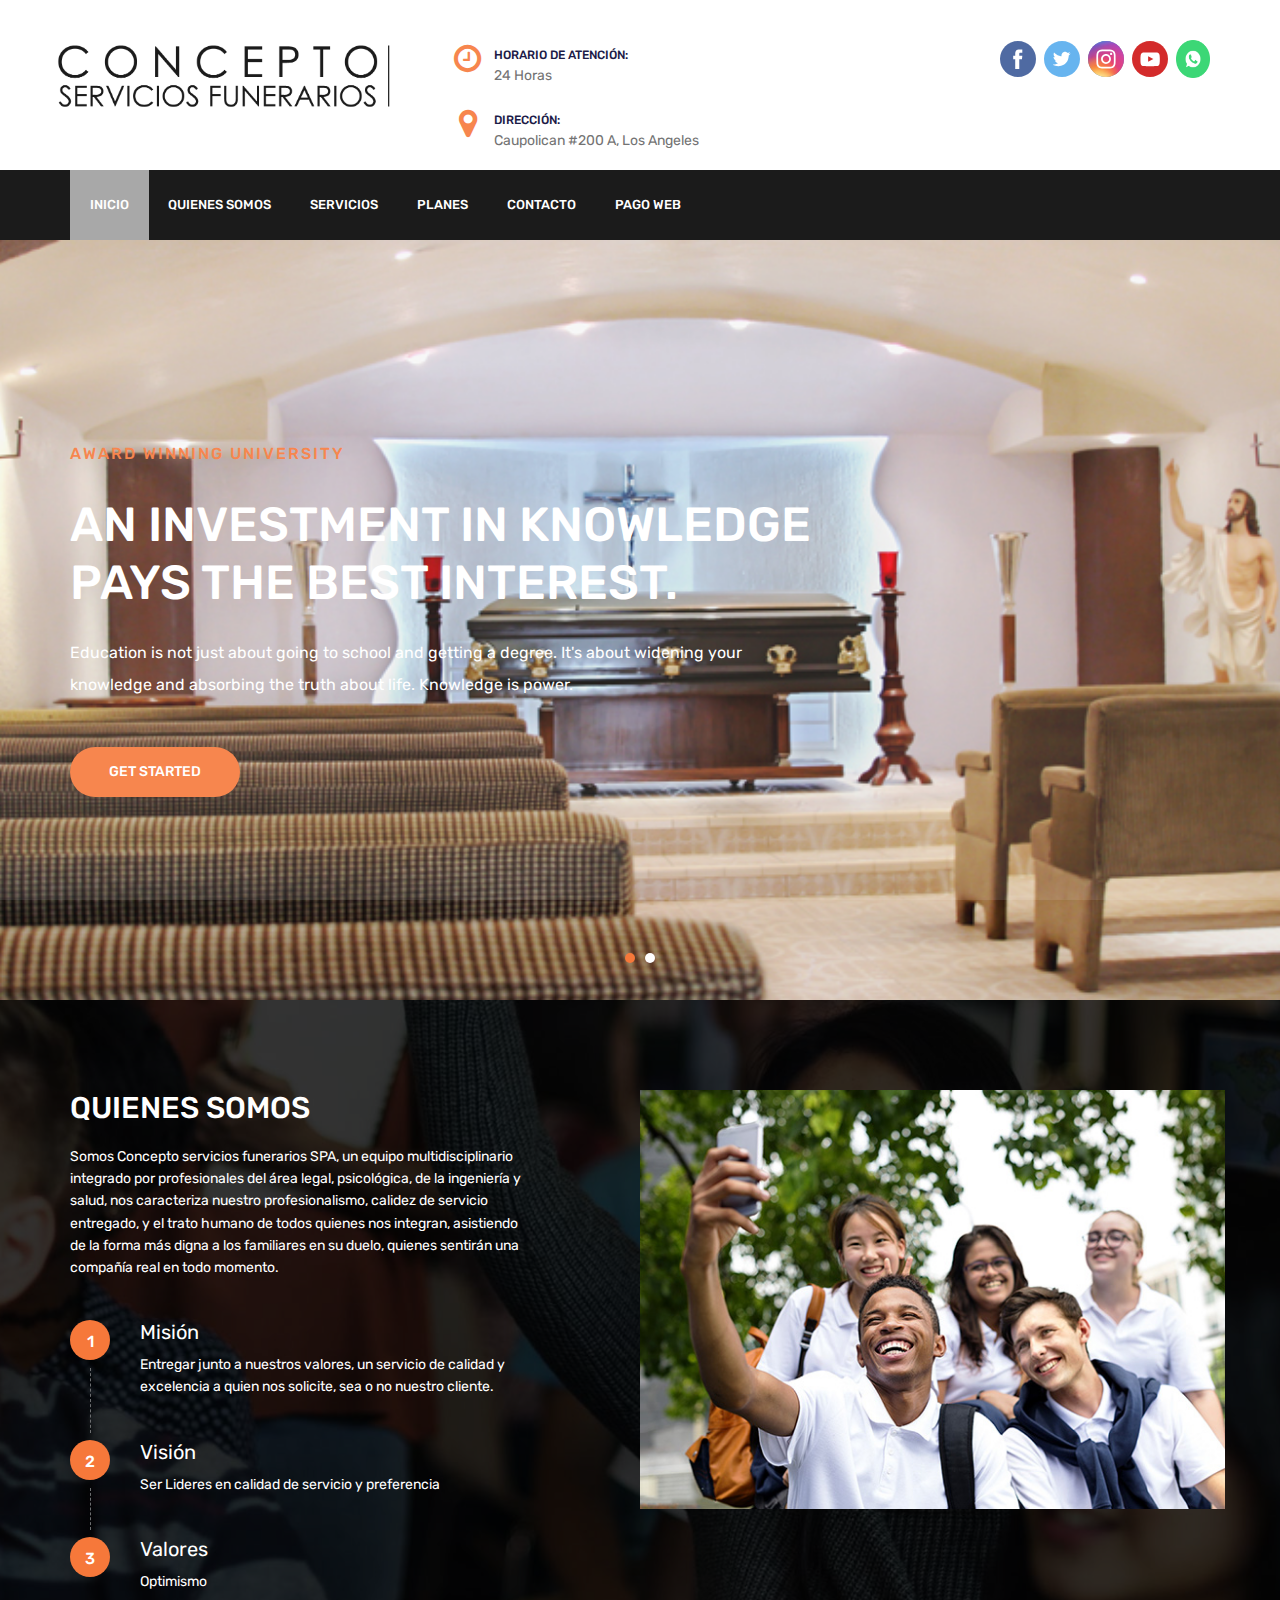
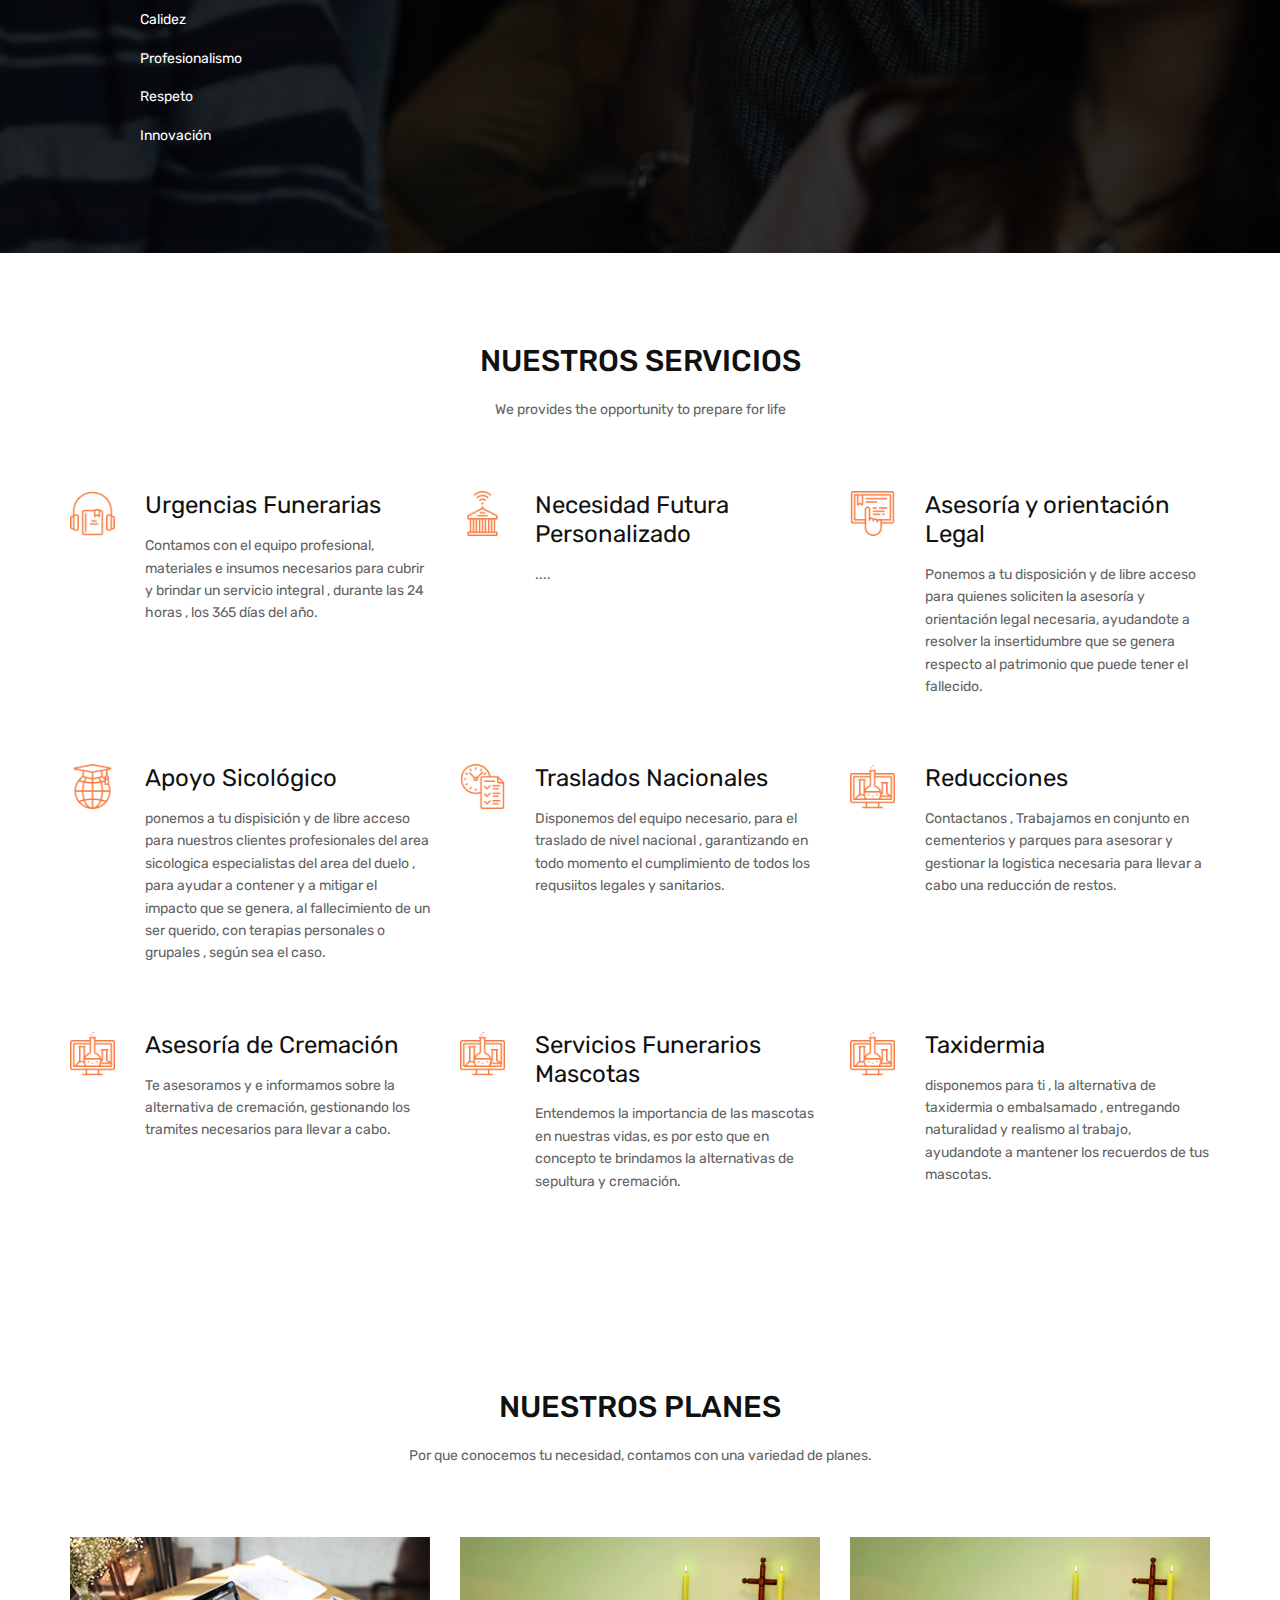
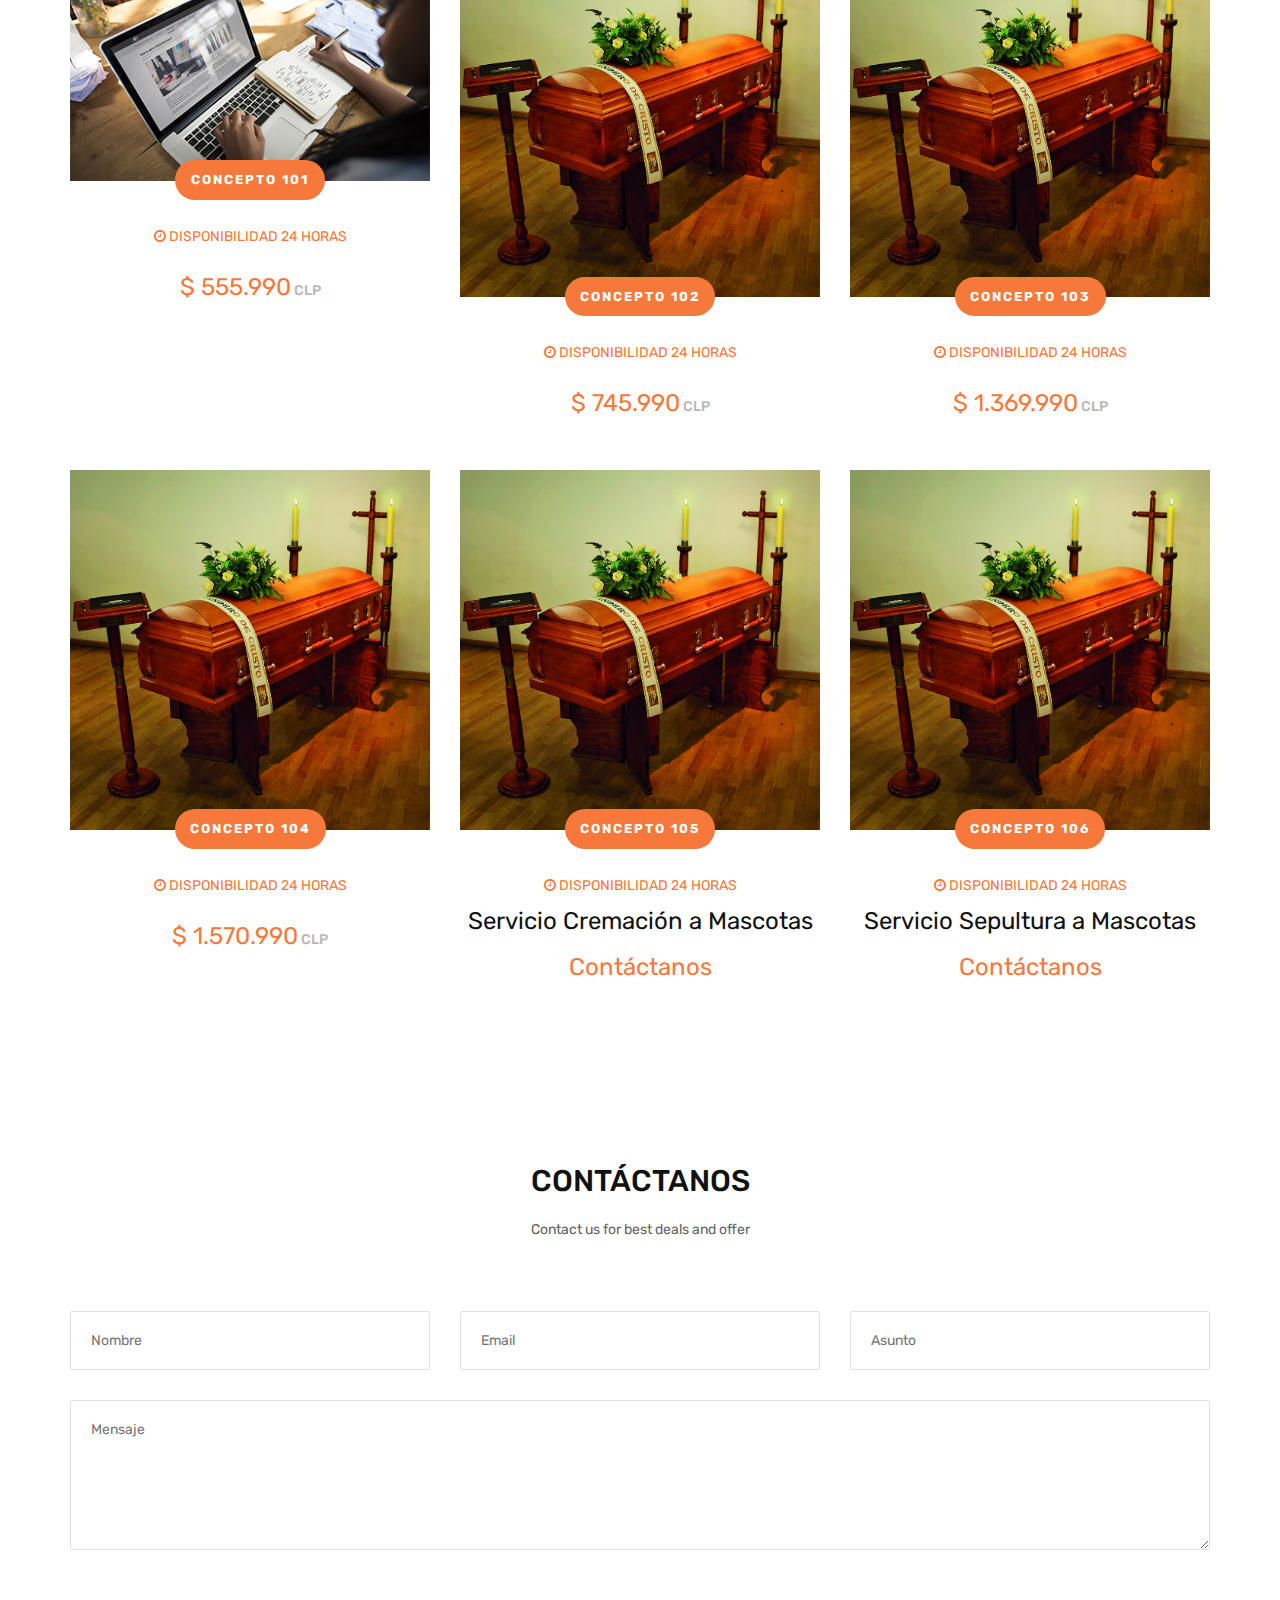
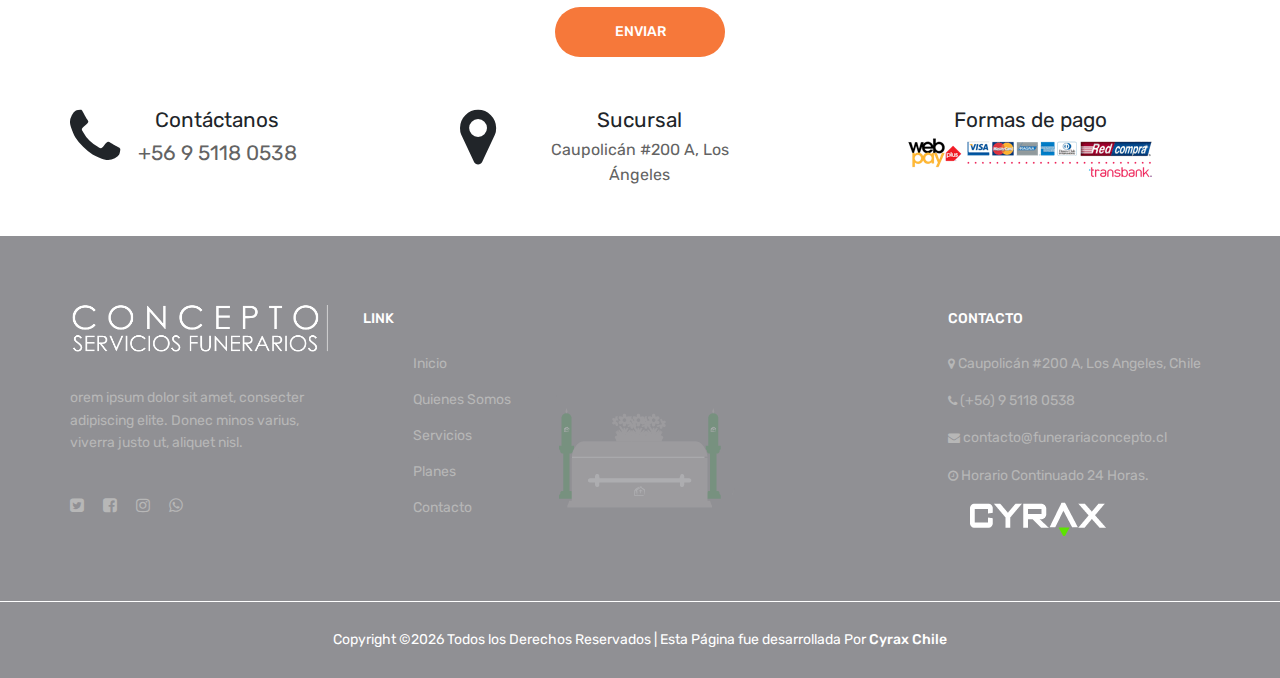
==== commit f01ea603: "logos" ====
--- a/index.html
+++ b/index.html
@@ -170,7 +170,41 @@
 		</div>
 	</section> -->
 	<!-- Counter section end -->
-
+<!-- Enroll section -->
+	<section class="enroll-section spad set-bg" id="quienesSoomos" data-setbg="img/enroll-bg.jpg">
+		<div class="container">
+			<div class="row">
+				<div class="col-lg-5">
+					<div class="section-title text-white">
+                        <!--AINOL- TEXTO ALINEADO -->
+						<h3>QUIENES SOMOS</h3>
+						<p>Somos Concepto servicios funerarios SPA, un equipo multidisciplinario integrado por profesionales del área legal, psicológica, de la ingeniería y salud, nos caracteriza nuestro profesionalismo, calidez de servicio entregado, y el trato humano de todos quienes nos integran, asistiendo de la forma más digna a los familiares en su duelo, quienes sentirán una compañía real en todo momento. </p>
+					</div>
+					<div class="enroll-list text-white">
+						<div class="enroll-list-item">
+							<span>1</span>
+							<h5>Misión</h5>
+							<p>Entregar junto a nuestros valores, un servicio de calidad y excelencia a quien nos solicite, sea o no nuestro cliente.</p>
+						</div>
+						<div class="enroll-list-item">
+							<span>2</span>
+							<h5>Visión</h5>
+							<p>Ser Lideres en calidad de servicio y preferencia</p>
+						</div>
+						<div class="enroll-list-item">
+							<span>3</span>
+							<h5>Valores</h5>
+							<p>Optimismo</p><p> Calidez</p><p> Profesionalismo</p><p> Respeto</p><p> Innovación</p>
+						</div>
+					</div>
+				</div>
+				<div class="col-lg-6 offset-lg-1 p-lg-0 p-4">
+					<img src="img/encroll-img.jpg" alt="">
+				</div>
+			</div>
+		</div>
+	</section>
+	<!-- Enroll section end -->
 
 	<!-- Services section -->
 	<section class="service-section spad">
@@ -269,51 +303,13 @@
 		</div>
 	</section>
 	<!-- Services section end -->
-
-	
-	<!-- Enroll section -->
-	<section class="enroll-section spad set-bg" id="quienesSoomos" data-setbg="img/enroll-bg.jpg">
-		<div class="container">
-			<div class="row">
-				<div class="col-lg-5">
-					<div class="section-title text-white">
-                        <!--AINOL- TEXTO ALINEADO -->
-						<h3>QUIENES SOMOS</h3>
-						<p>Somos Concepto servicios funerarios SPA, un equipo multidisciplinario integrado por profesionales del área legal, psicológica, de la ingeniería y salud, nos caracteriza nuestro profesionalismo, calidez de servicio entregado, y el trato humano de todos quienes nos integran, asistiendo de la forma más digna a los familiares en su duelo, quienes sentirán una compañía real en todo momento. </p>
-					</div>
-					<div class="enroll-list text-white">
-						<div class="enroll-list-item">
-							<span>1</span>
-							<h5>Misión</h5>
-							<p>Entregar junto a nuestros valores, un servicio de calidad y excelencia a quien nos solicite, sea o no nuestro cliente.</p>
-						</div>
-						<div class="enroll-list-item">
-							<span>2</span>
-							<h5>Visión</h5>
-							<p>Ser Lideres en calidad de servicio y preferencia</p>
-						</div>
-						<div class="enroll-list-item">
-							<span>3</span>
-							<h5>Valores</h5>
-							<p>Optimismo</p><p> Calidez</p><p> Profesionalismo</p><p> Respeto</p><p> Innovación</p>
-						</div>
-					</div>
-				</div>
-				<div class="col-lg-6 offset-lg-1 p-lg-0 p-4">
-					<img src="img/encroll-img.jpg" alt="">
-				</div>
-			</div>
-		</div>
-	</section>
-	<!-- Enroll section end -->
-
-
 	<!-- Courses section -->
 	<section class="courses-section spad">
 		<div class="container">
 			<div class="section-title text-center">
+                <!-- AINOL-Ajustar el ancho de nuestros planes con el nuestros servicios (el mismos ancho)  -->
 				<h3>NUESTROS PLANES</h3>
-				<p>Building a better world, one course at a time</p>
+				<p>Por que conocemos tu necesidad, contamos con una variedad de planes.</p>
 			</div>
 			<div class="row">
 				<!-- course item -->
@@ -672,7 +668,7 @@
 						</div>
 						<div class="col-md-8">
 							<span class="textPhone">Contáctanos</span>
-							<p class="textPhone">600 400 3000</p>
+							<p class="textPhone">+56 9 5118 0538</p>
 						</div>
 					</div>
 				</div>
@@ -682,8 +678,8 @@
 							<i class="fa fa-map-marker" aria-hidden="true"></i>
 						</div>
 						<div class="col-md-8">
-							<span class="textPhone">Sucursales</span>
-							<p class="textSucursal">Encuentra Aquí</p>
+							<span class="textPhone">Sucursal</span>
+							<p class="textSucursal">Caupolicán #200 A, Los Ángeles</p>
 						</div>
 					</div>
 				</div>
@@ -709,22 +705,22 @@
 						<div class="social pt-1">
 							<a href=""><i class="fa fa-twitter-square"></i></a>
 							<a href=""><i class="fa fa-facebook-square"></i></a>
-							<a href=""><i class="fa fa-google-plus-square"></i></a>
-							<a href=""><i class="fa fa-linkedin-square"></i></a>
-							<a href=""><i class="fa fa-rss-square"></i></a>
-						</div>
-					</div>
-				</div>
-				<!-- widget -->
+							<a href=""><i class="fa fa-instagram"></i></a>
+                            <a href=""><i class="fa fa-whatsapp"></i></a>
+							
+						</div>
+					</div>
+				</div>
+				<!-- AINOL-INGRESAR ADVISERS Y CLIENTES (COMO ERGON) -->
 				<div class="col-sm-6 col-lg-3 footer-widget">
-					<h6 class="fw-title">    USEFUL LINK</h6>
+					<h6 class="fw-title">    LINK</h6>
 					<div class="dobule-link">
 						<ul>
-							<li><a href="">Home</a></li>
-							<li><a href="">About us</a></li>
-							<li><a href="">Services</a></li>
-							<li><a href="">Events</a></li>
-							<li><a href="">Features</a></li>
+							<li><a href="">Inicio</a></li>
+							<li><a href="">Quienes Somos</a></li>
+							<li><a href="">Servicios</a></li>
+							<li><a href="">Planes</a></li>
+							<li><a href="">Contacto</a></li>
 						</ul>
 					<!-- 	<ul>
 							<li><a href="">Policy</a></li>
@@ -743,10 +739,10 @@
 				<div class="col-sm-6 col-lg-3 footer-widget">
 					<h6 class="fw-title">Contacto</h6>
 					<ul class="contact">
-						<li><p><i class="fa fa-map-marker"></i> Los Angeles, Chile</p></li>
-						<li><p><i class="fa fa-phone"></i> (+56) 666 666 666</p></li>
+						<li><p><i class="fa fa-map-marker"></i> Caupolicán #200 A, Los Angeles, Chile</p></li>
+						<li><p><i class="fa fa-phone"></i> (+56) 9 5118 0538</p></li>
 						<li><p><i class="fa fa-envelope"></i> contacto@funerariaconcepto.cl</p></li>
-						<li><p><i class="fa fa-clock-o"></i> Lunes - Viernes, 08:00AM - 06:00 PM</p></li>
+						<li><p><i class="fa fa-clock-o"></i> Horario Continuado 24 Horas.</p></li>
 					</ul>
 					<a href="http://www.cyrax.cl" target="_blank">
 						<img src="img/cyrax-logo.png" alt="">
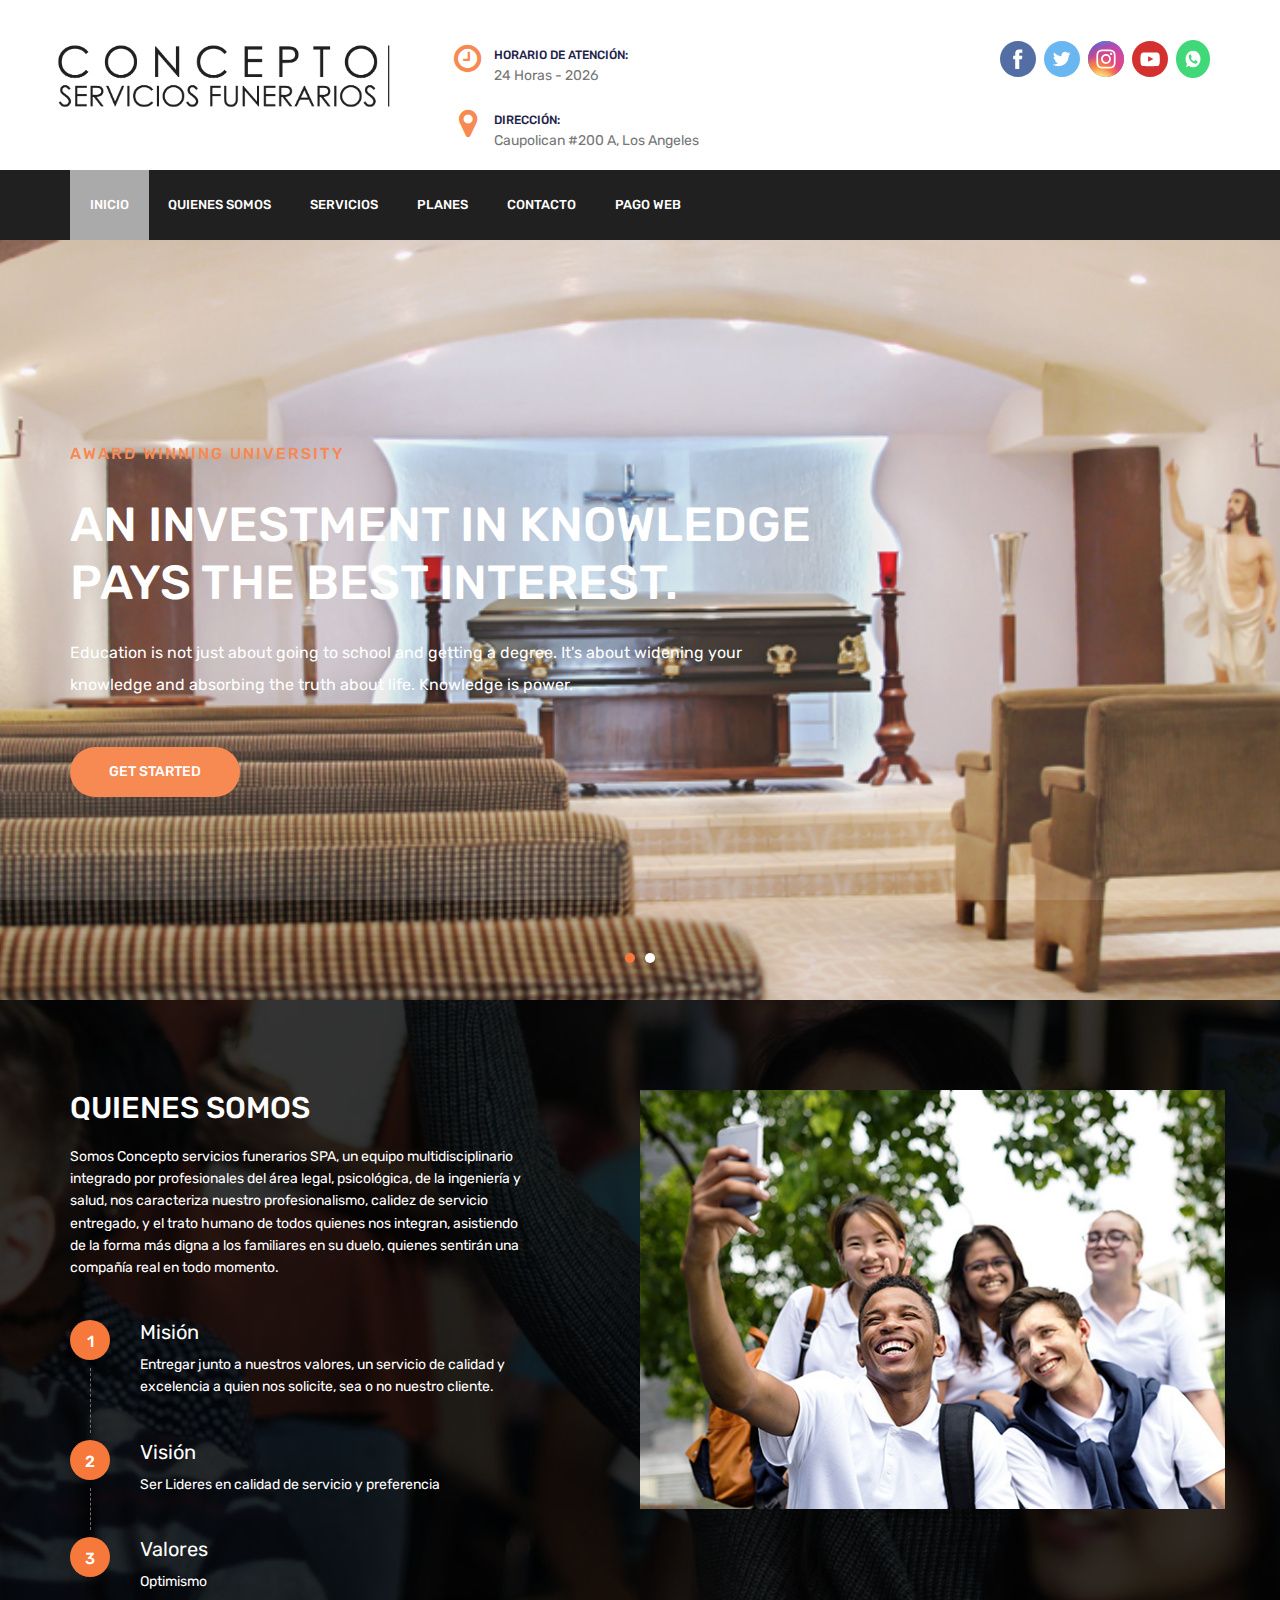
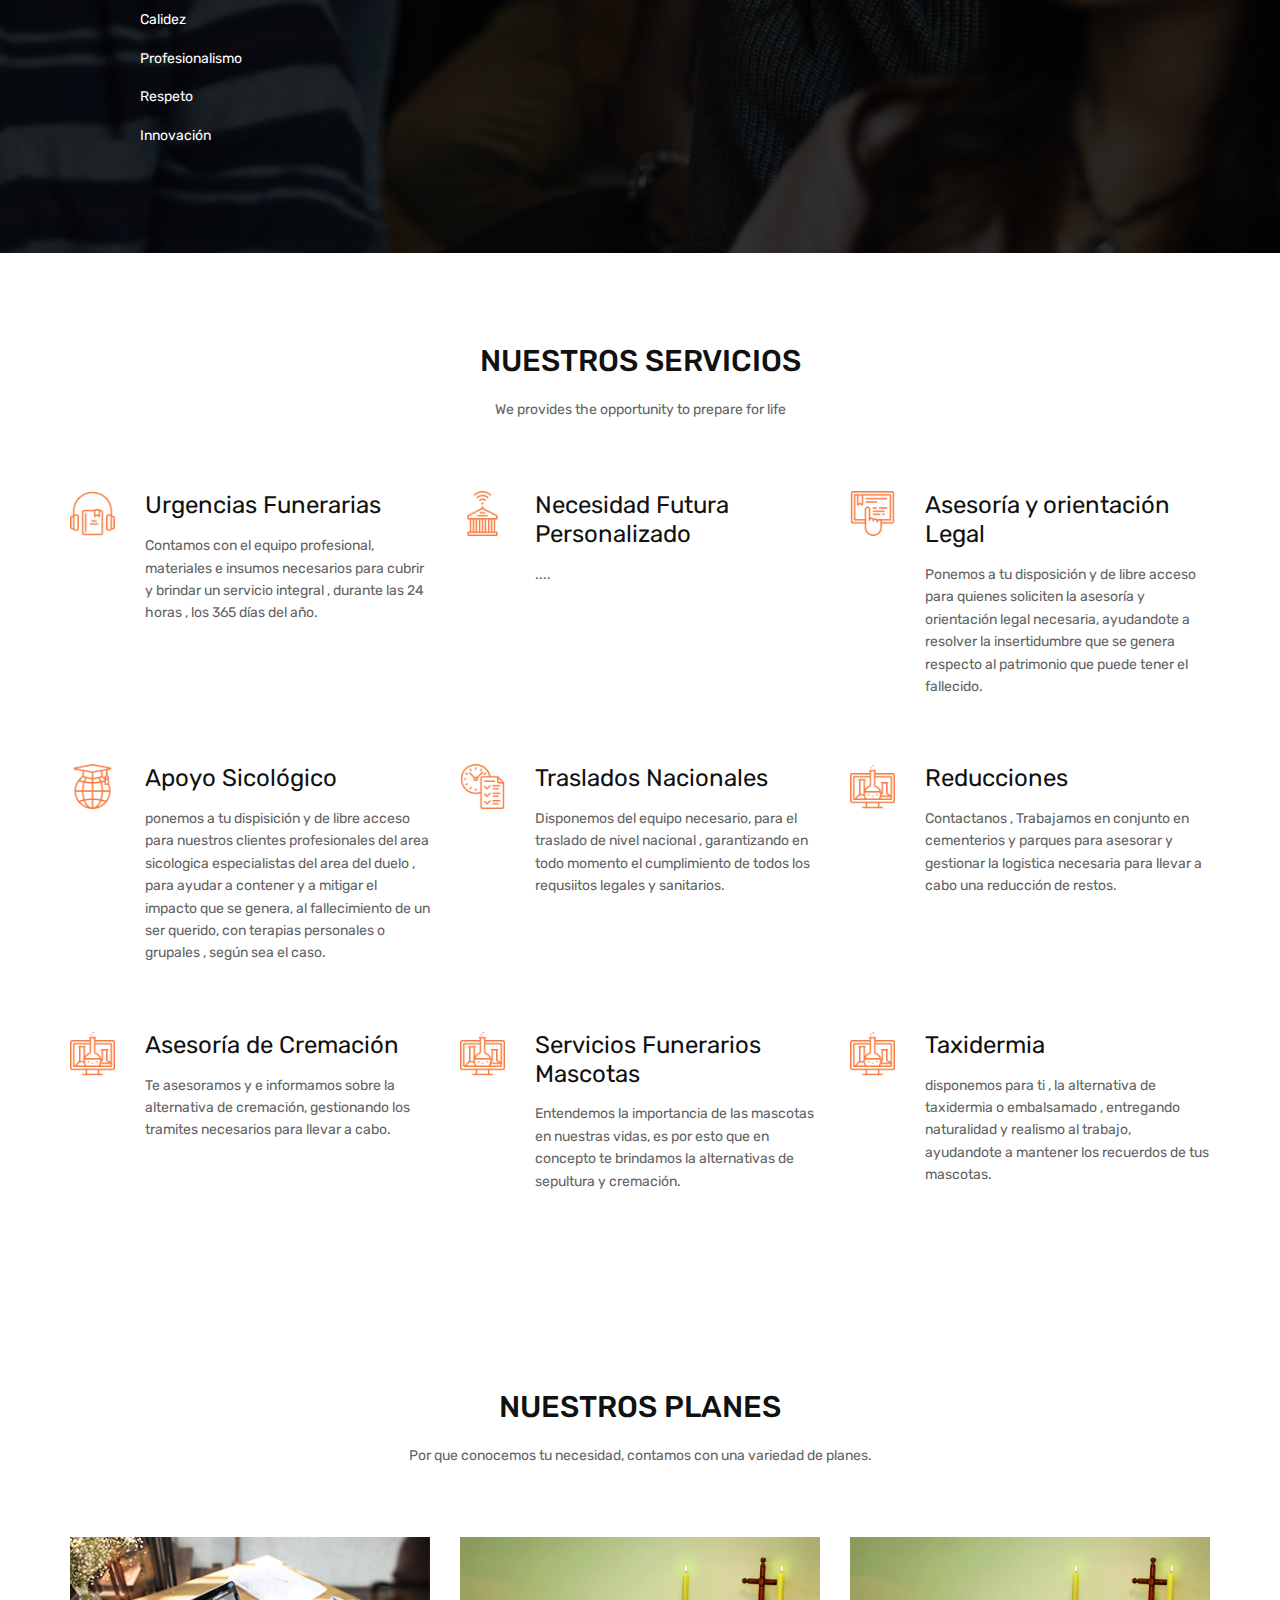
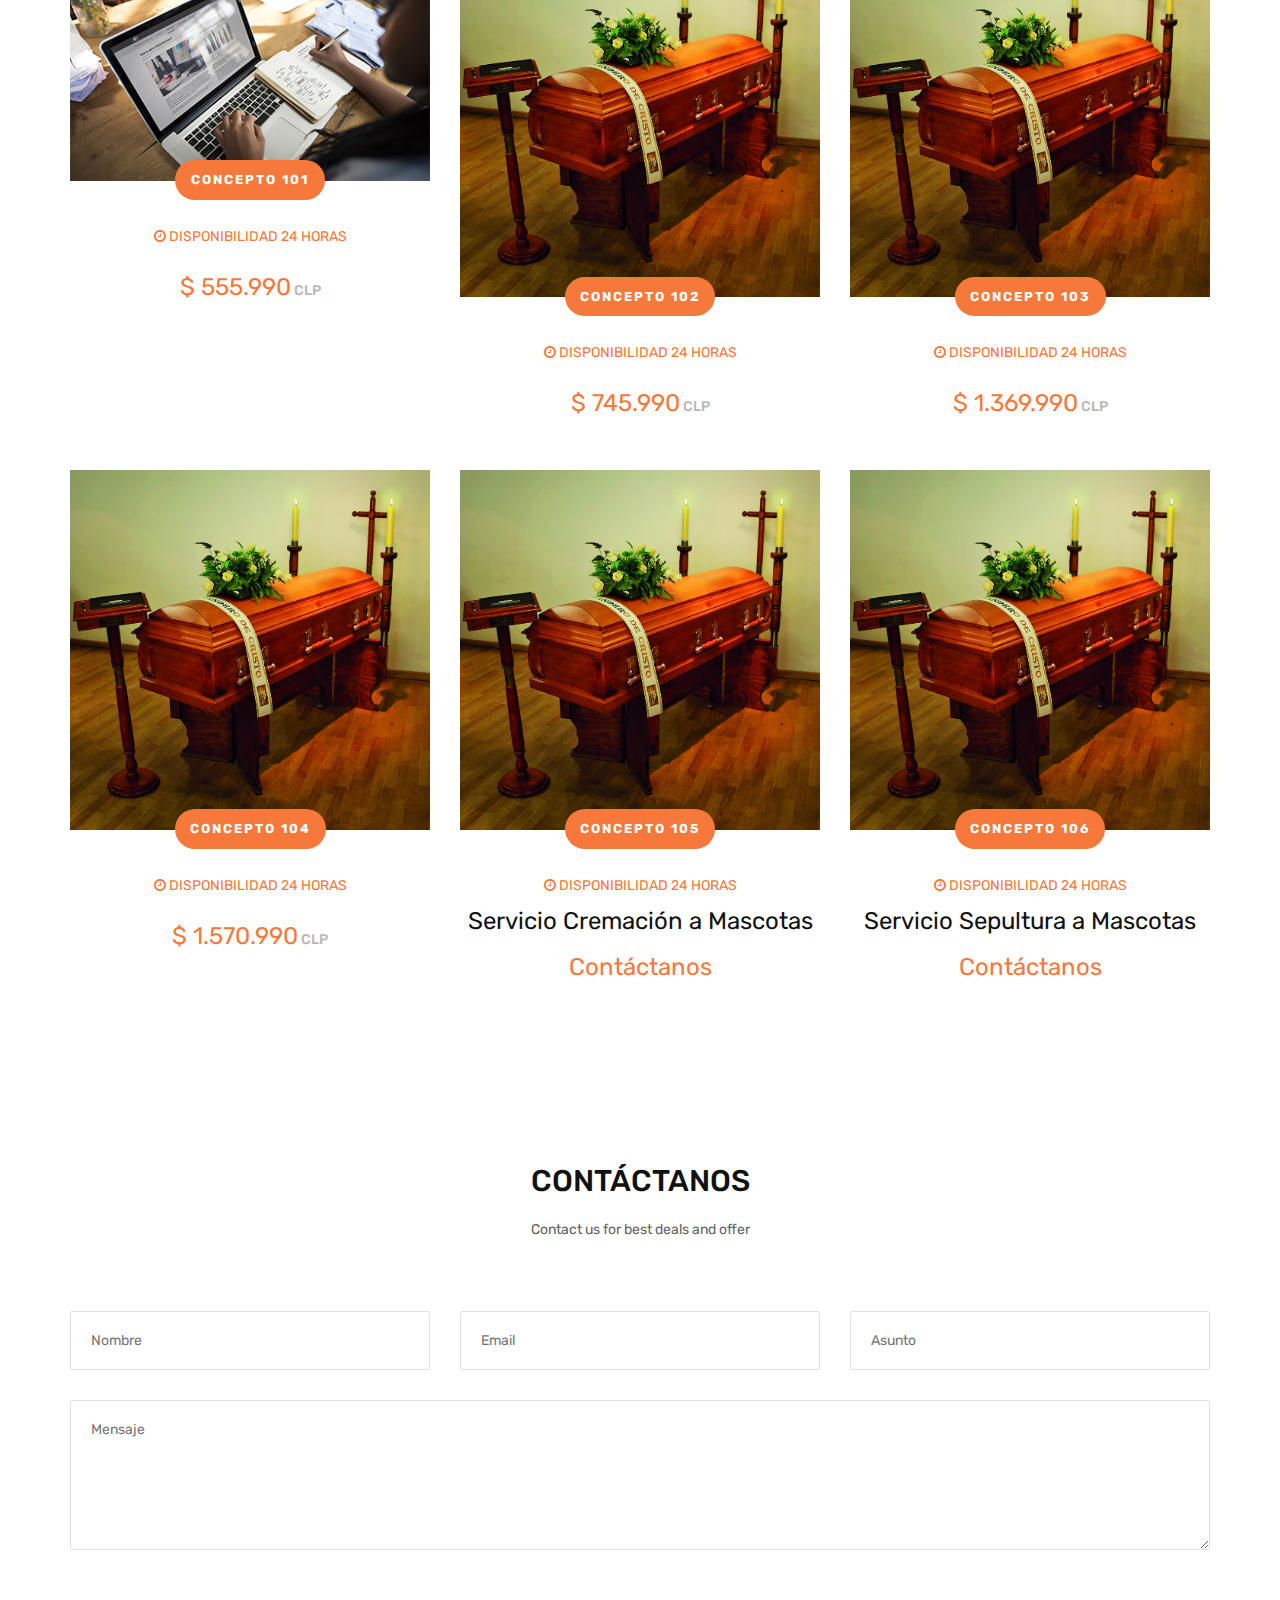
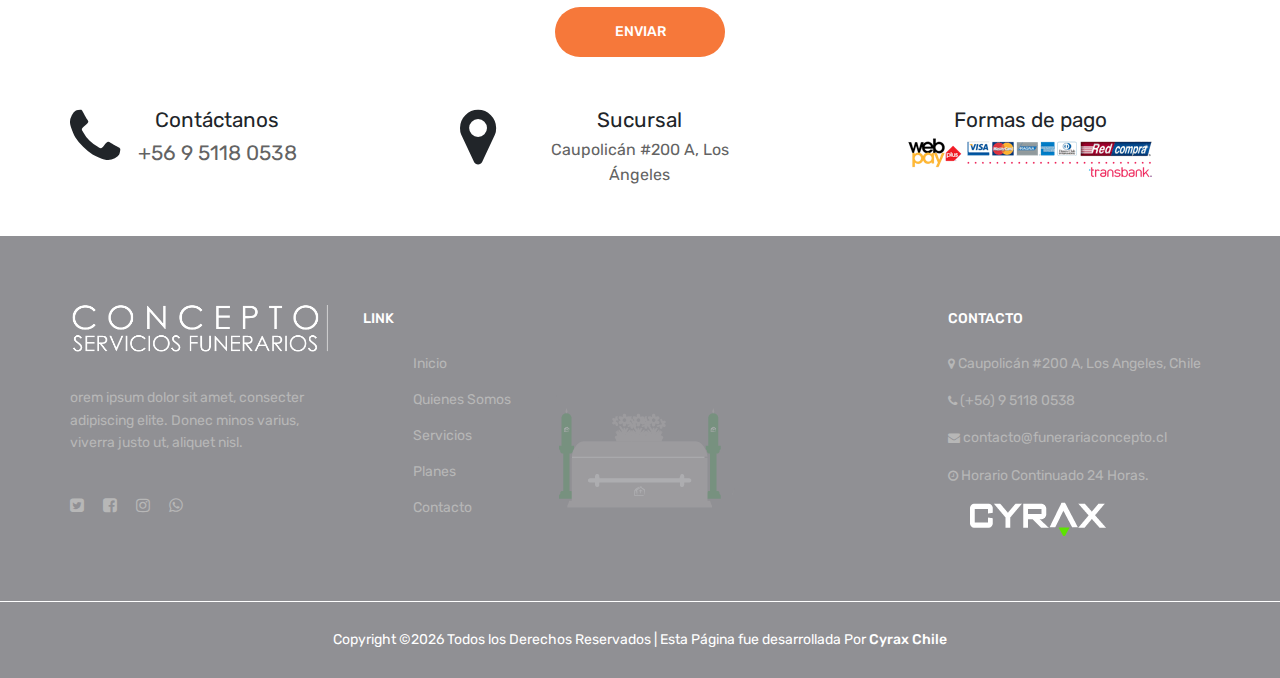
==== commit ac2f263d: "logo" ====
--- a/index.html
+++ b/index.html
@@ -49,7 +49,7 @@
 					<div class="header-info">
 						<div class="hf-item">
 							<i class="fa fa-clock-o"></i>
-							<p><span>Horario de Atención:</span>24 Horas</p>
+							<p><span>Horario de Atención:</span>24 Horas - <script>document.write(new Date().getFullYear());</script> </p>
 						</div>
 						<div class="hf-item">
 							<i class="fa fa-map-marker"></i>
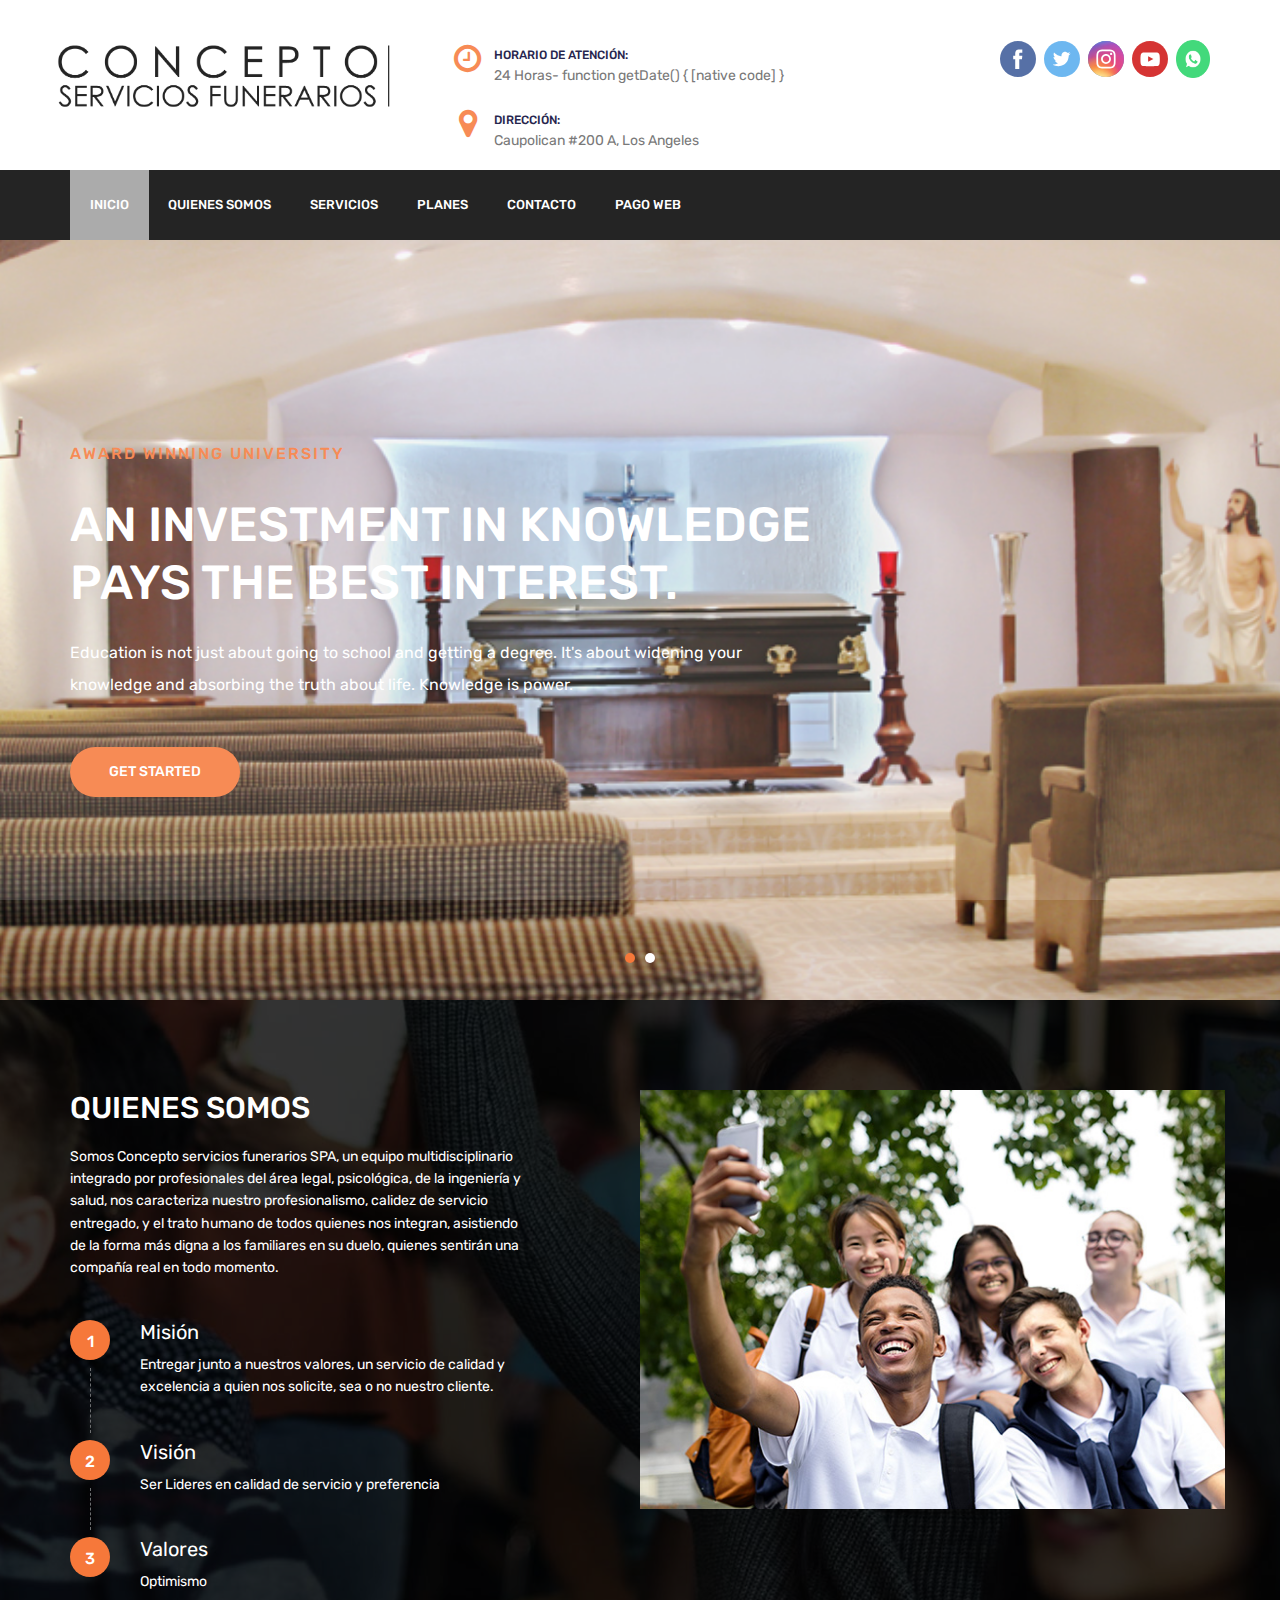
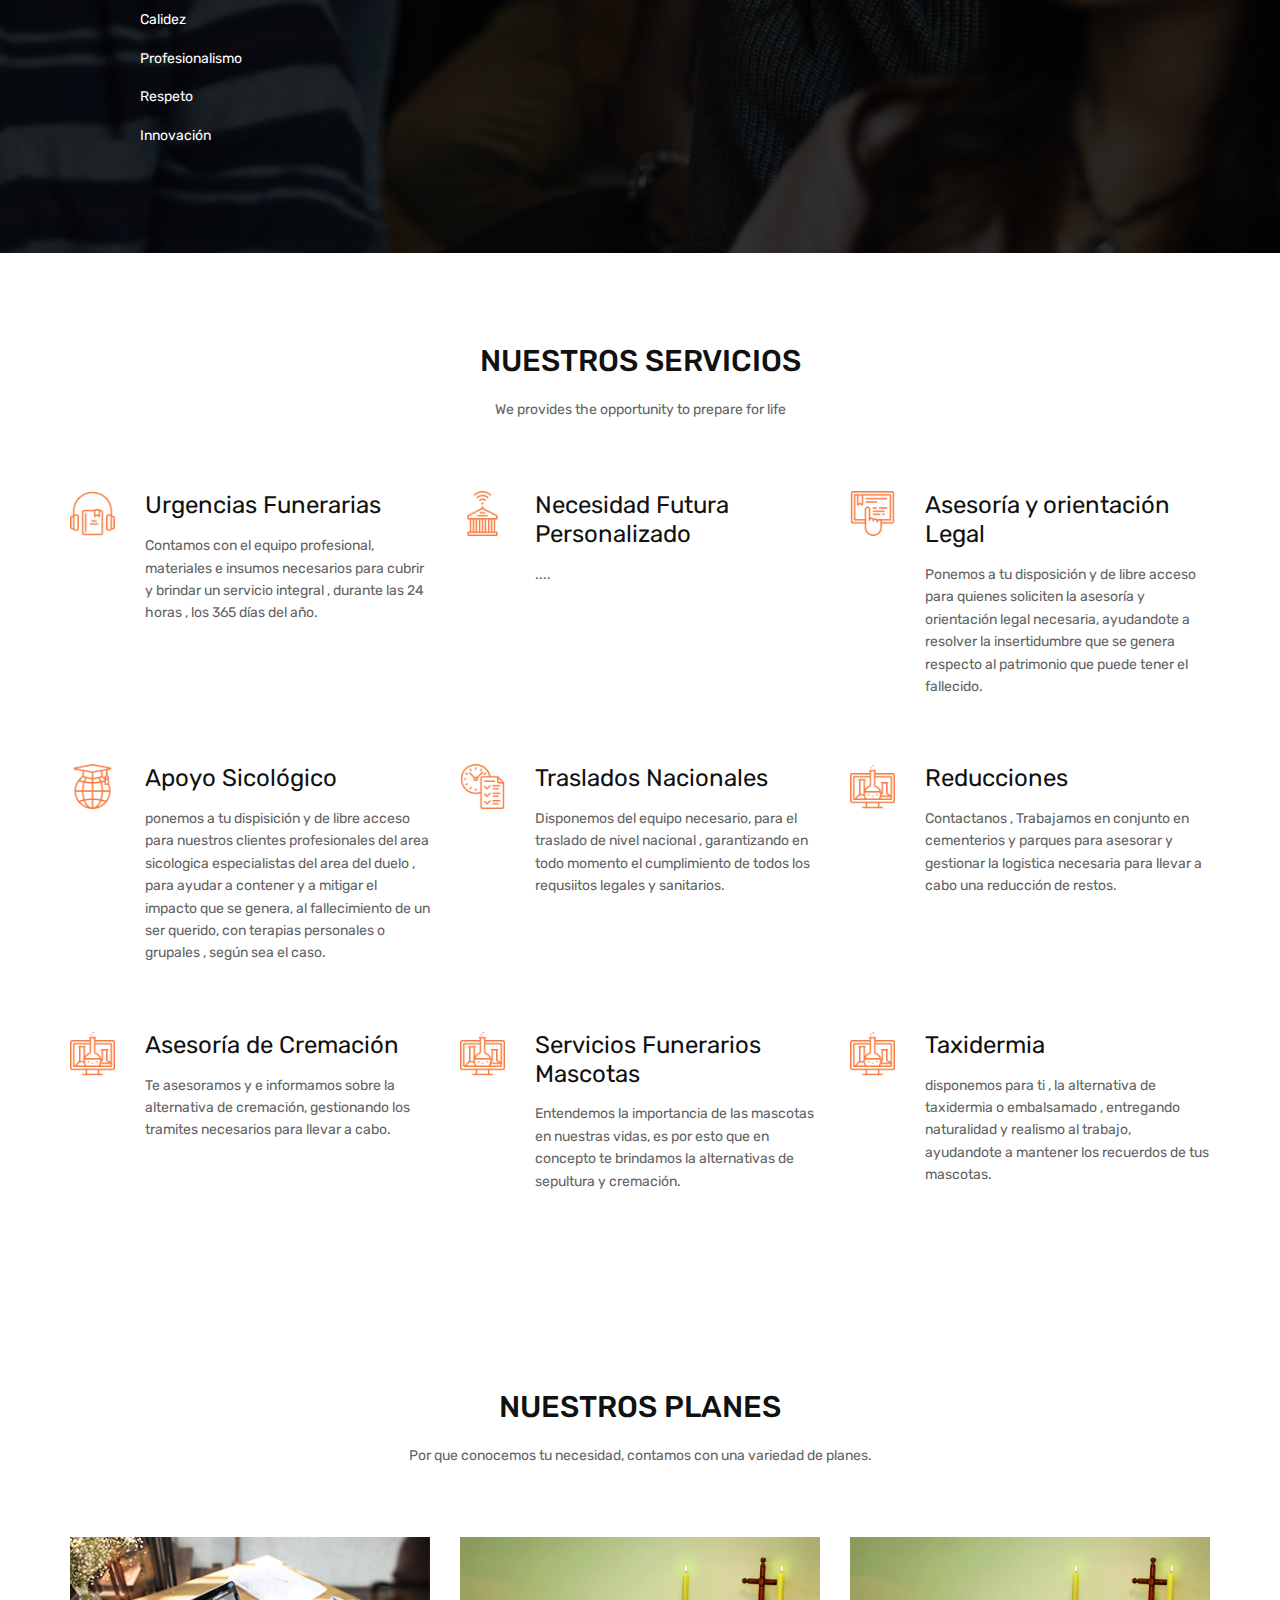
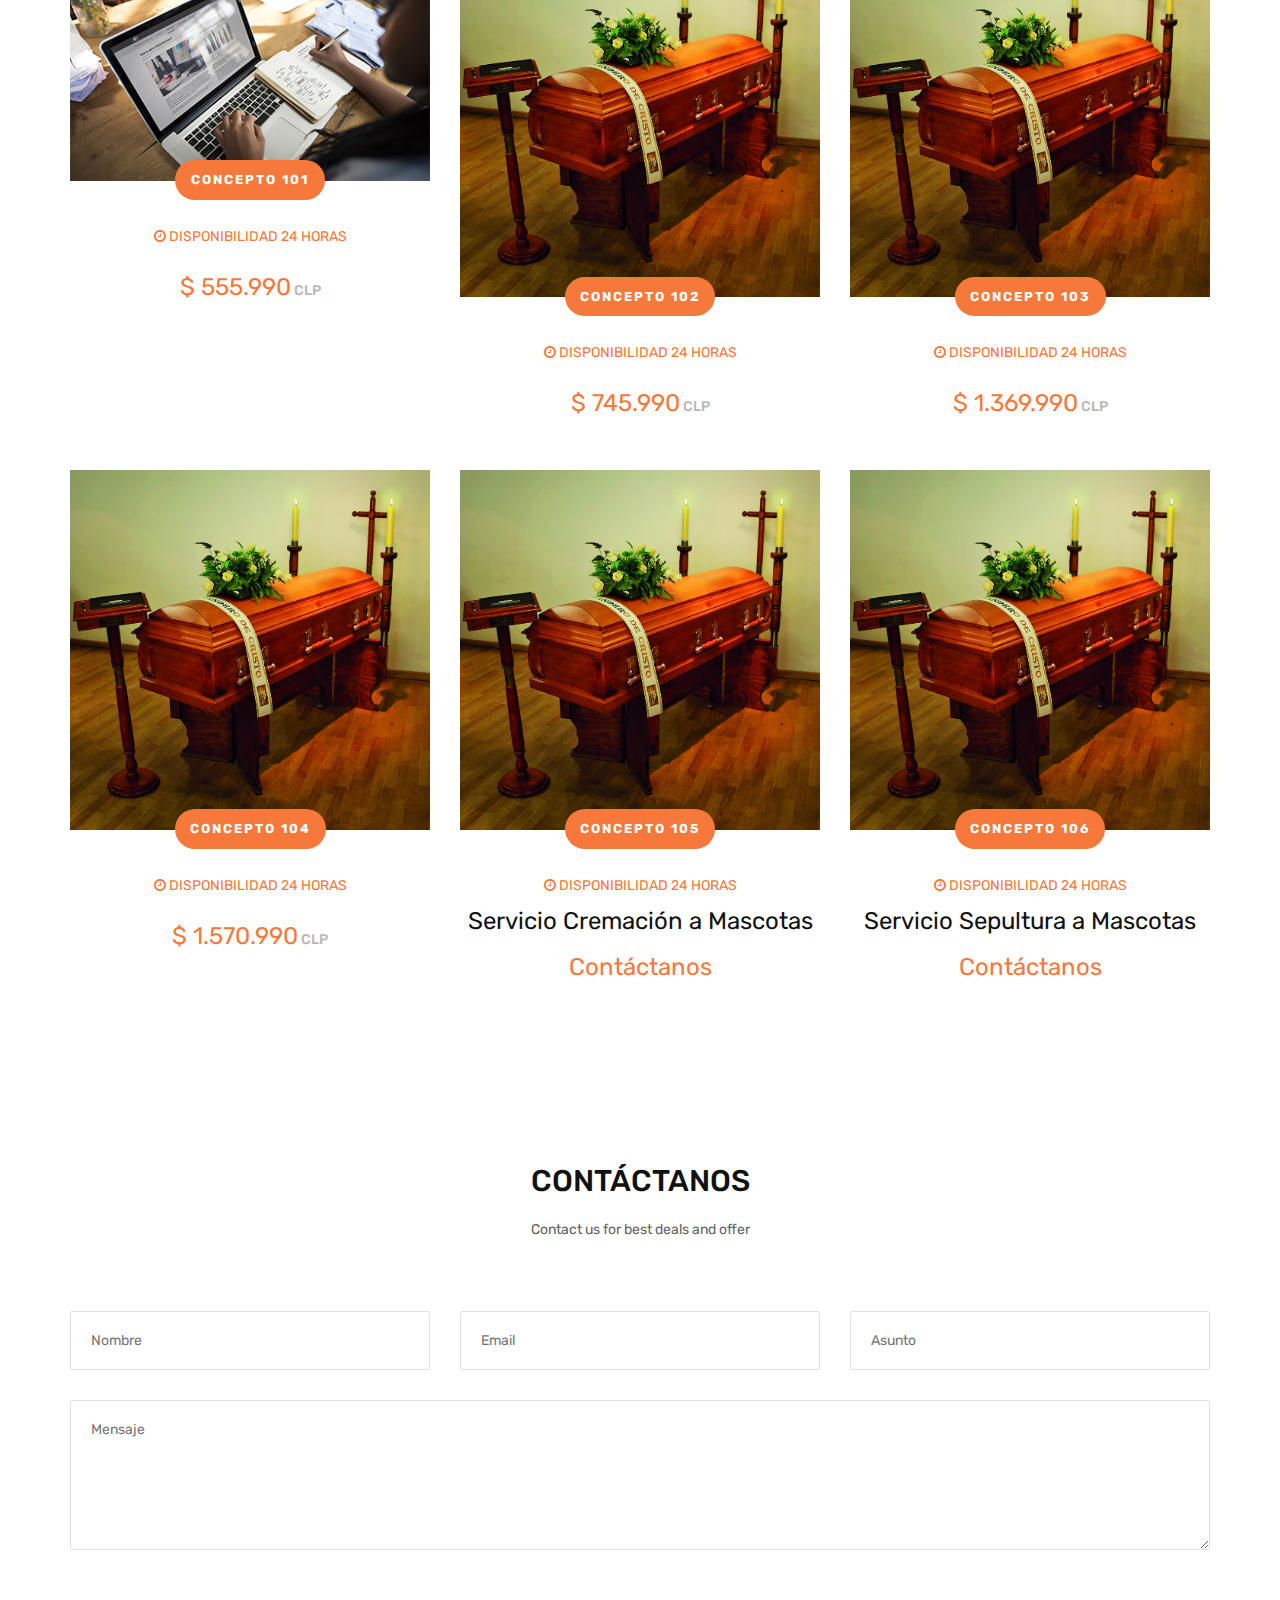
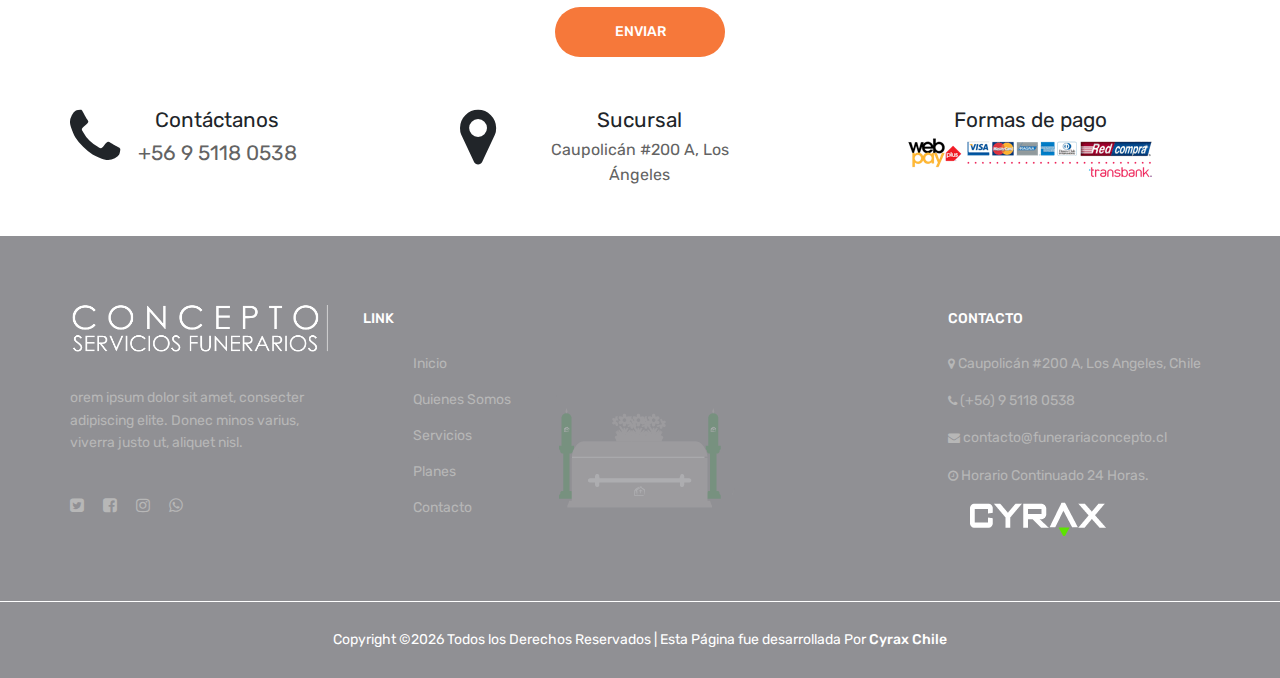
==== commit 4aa6b247: "change" ====
--- a/index.html
+++ b/index.html
@@ -49,7 +49,7 @@
 					<div class="header-info">
 						<div class="hf-item">
 							<i class="fa fa-clock-o"></i>
-							<p><span>Horario de Atención:</span>24 Horas - <script>document.write(new Date().getFullYear());</script> </p>
+							<p><span>Horario de Atención:</span>24 Horas- <script>document.write(new Date().getDate);</script> </p>
 						</div>
 						<div class="hf-item">
 							<i class="fa fa-map-marker"></i>
@@ -60,15 +60,15 @@
 
 				<div class="col-md-4">
 					<div class="container-rrss" style="float: right;">
-						<img src="img/Facebook_36_Color.svg" alt="">
-						<img src="img/Twitter_36_Color.svg" alt="">
-						<img src="img/Instagram_36_Color.svg" alt="">
+						<img src="img/Facebook_36_Color.svg" alt="http://www.facebook.com/funerariaconcepto">
+						<img src="img/Twitter_36_Color.svg" alt="http://www.twitter.com/sfconcepto">
+						<img src="img/Instagram_36_Color.svg" alt="http://www.instagram.com/funerariaconcepto">
 						<img src="img/Youtube_36_Color.svg" alt="">
-						<img src="img/whatsapp_logo.png" width="38" height="38" alt="">
-					</div>
-				</div>
-			</div>
-
+						<img src="img/whatsapp_logo.png" width="38" height="38" alt="https://api.whatsapp.com/send?phone=56951180538&text=Hola,%2C%20deseo%20consultar%20un%20soporte%20con%20ustedes">
+					</div>
+				</div>
+			</div>
+	<!-- AINOL - INGRESAR codigo FACEBOOK">
 			<!-- <a href="index.html" class="site-logo"><img src="img/logo.png" alt=""></a> -->
 			<!-- <div class="nav-switch">
 				<i class="fa fa-bars"></i>
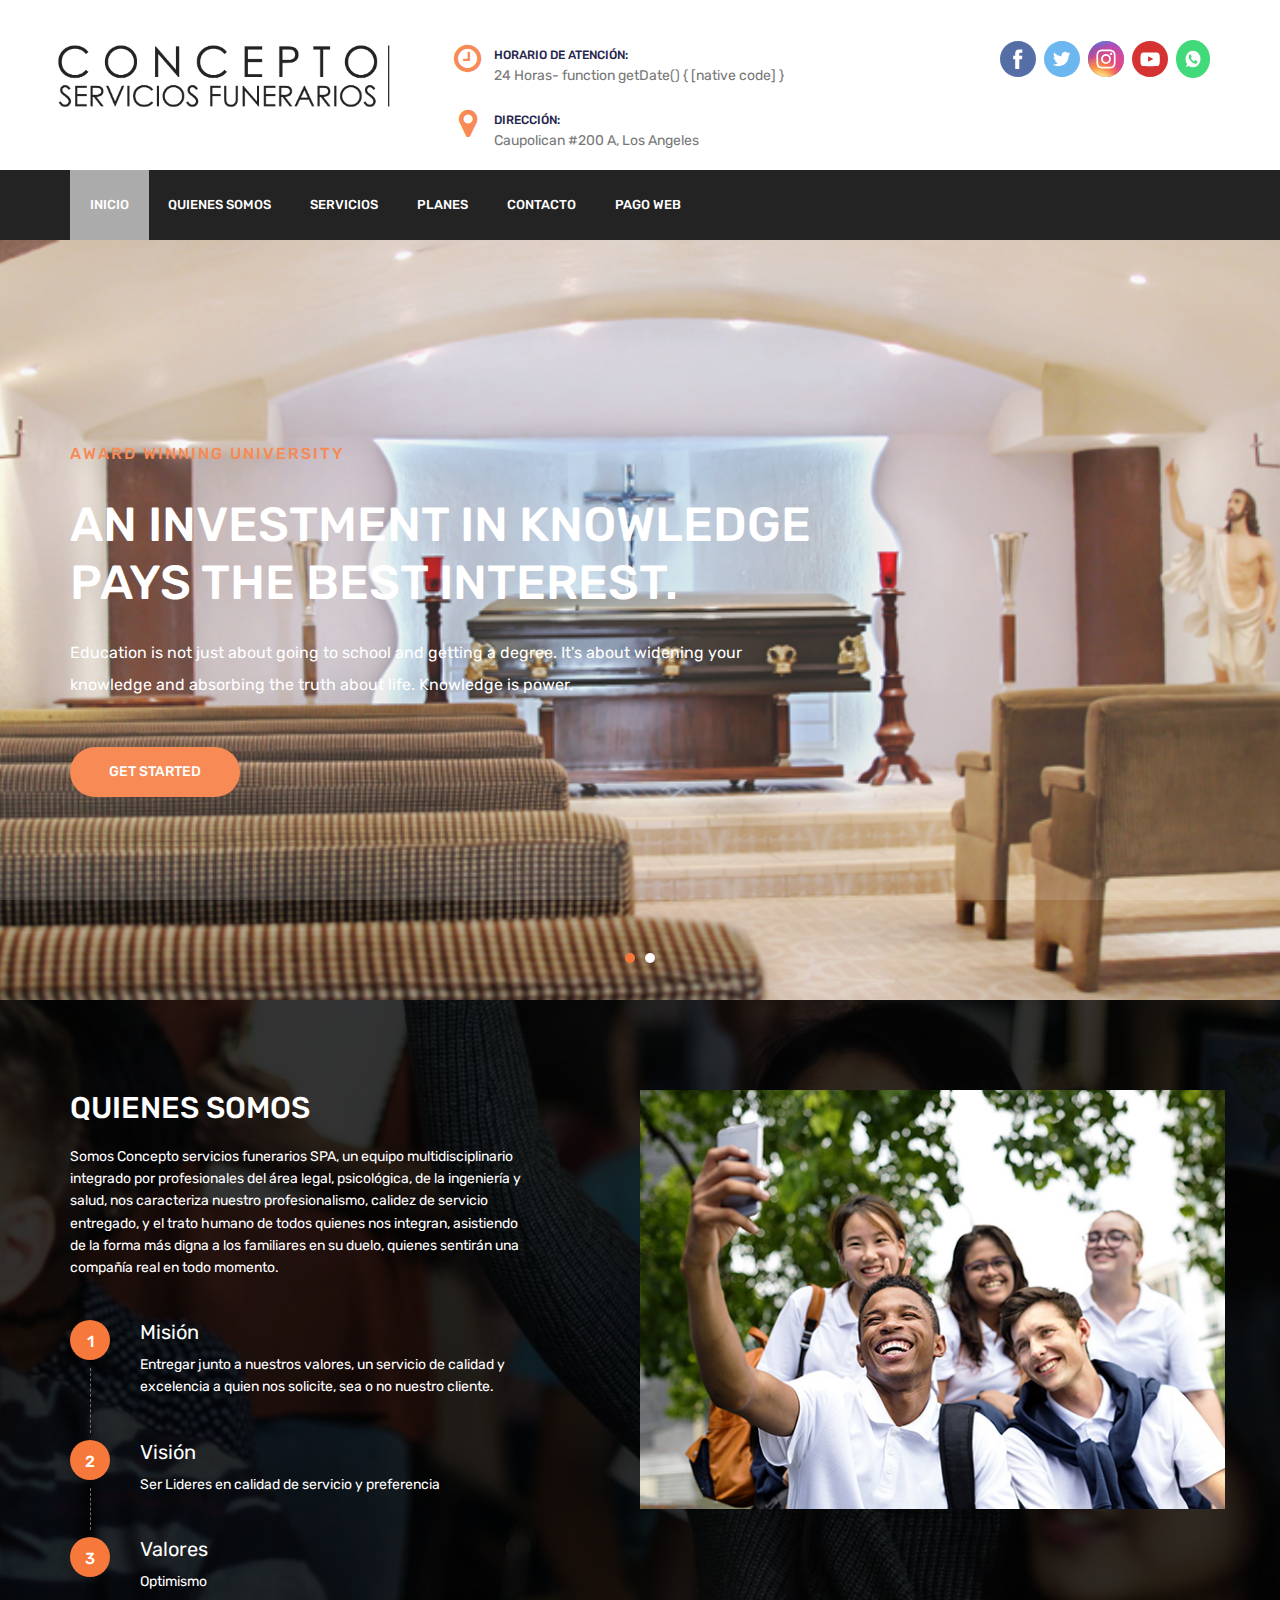
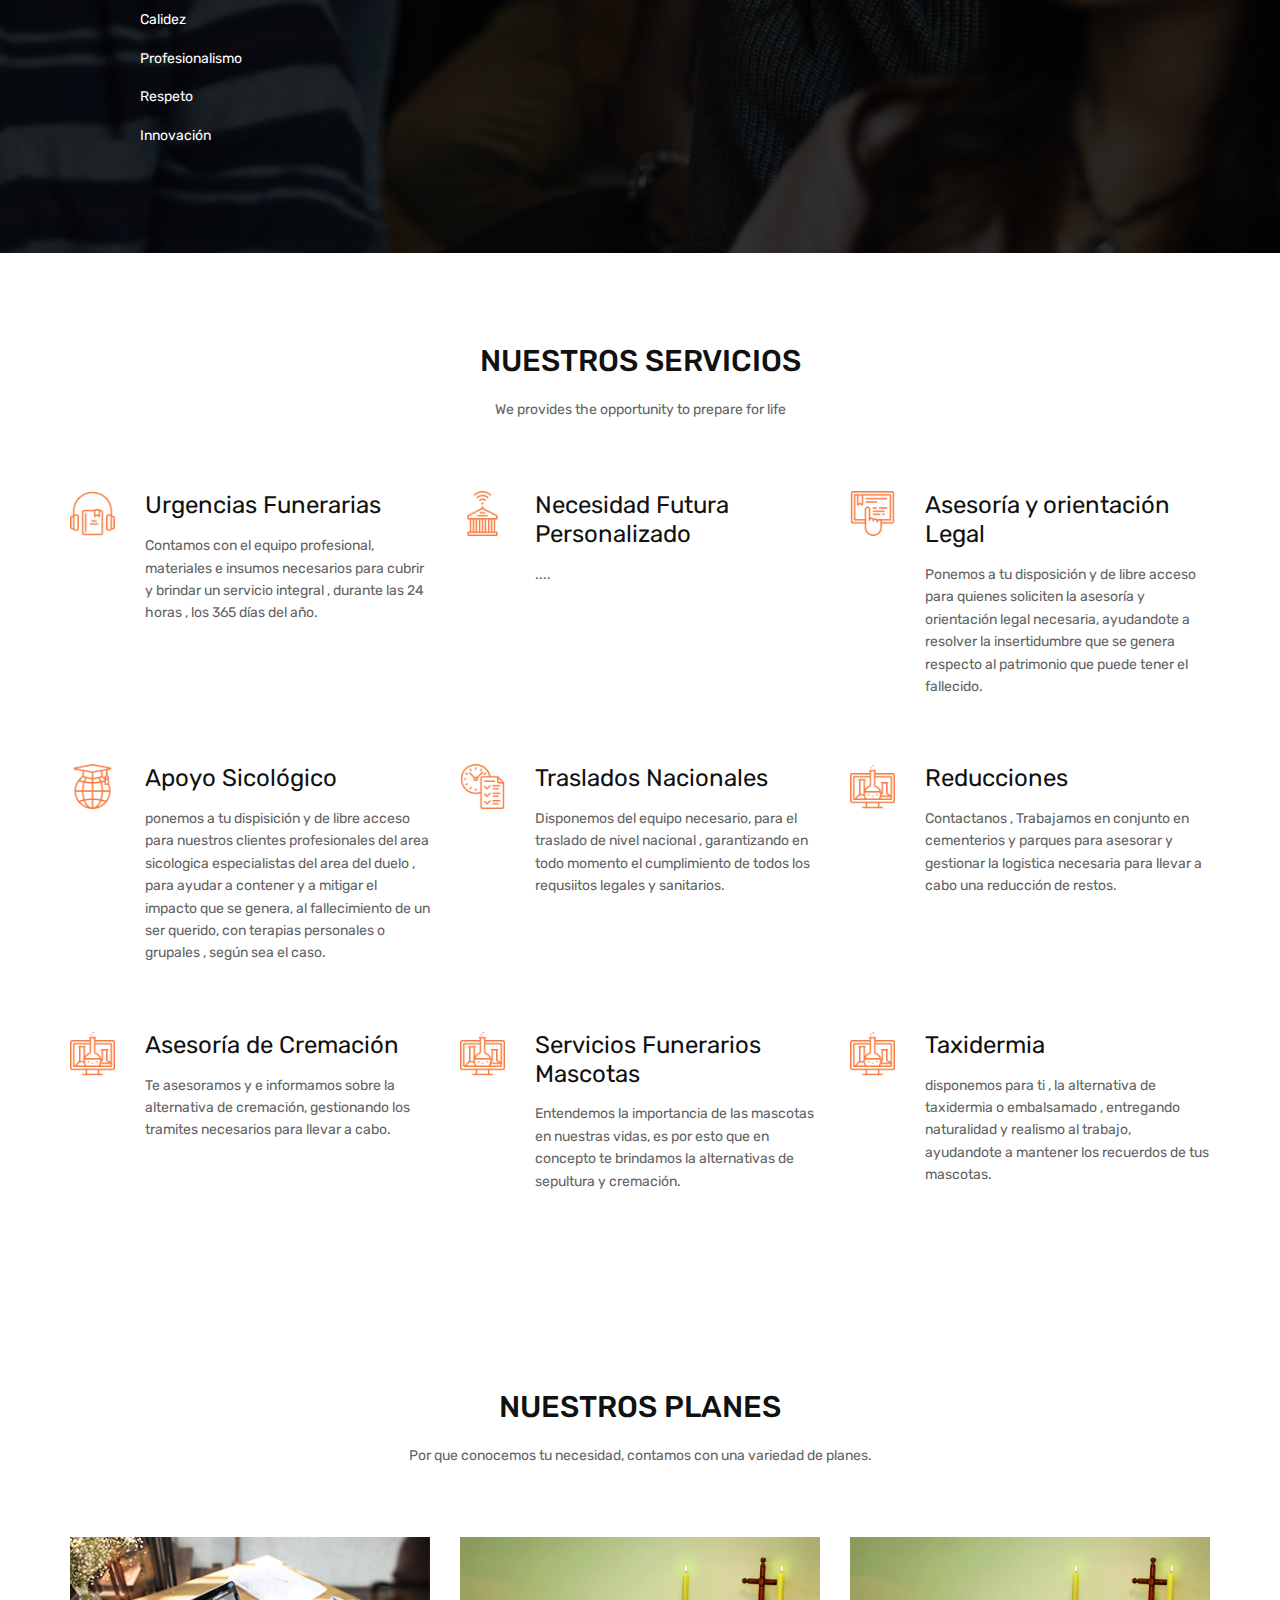
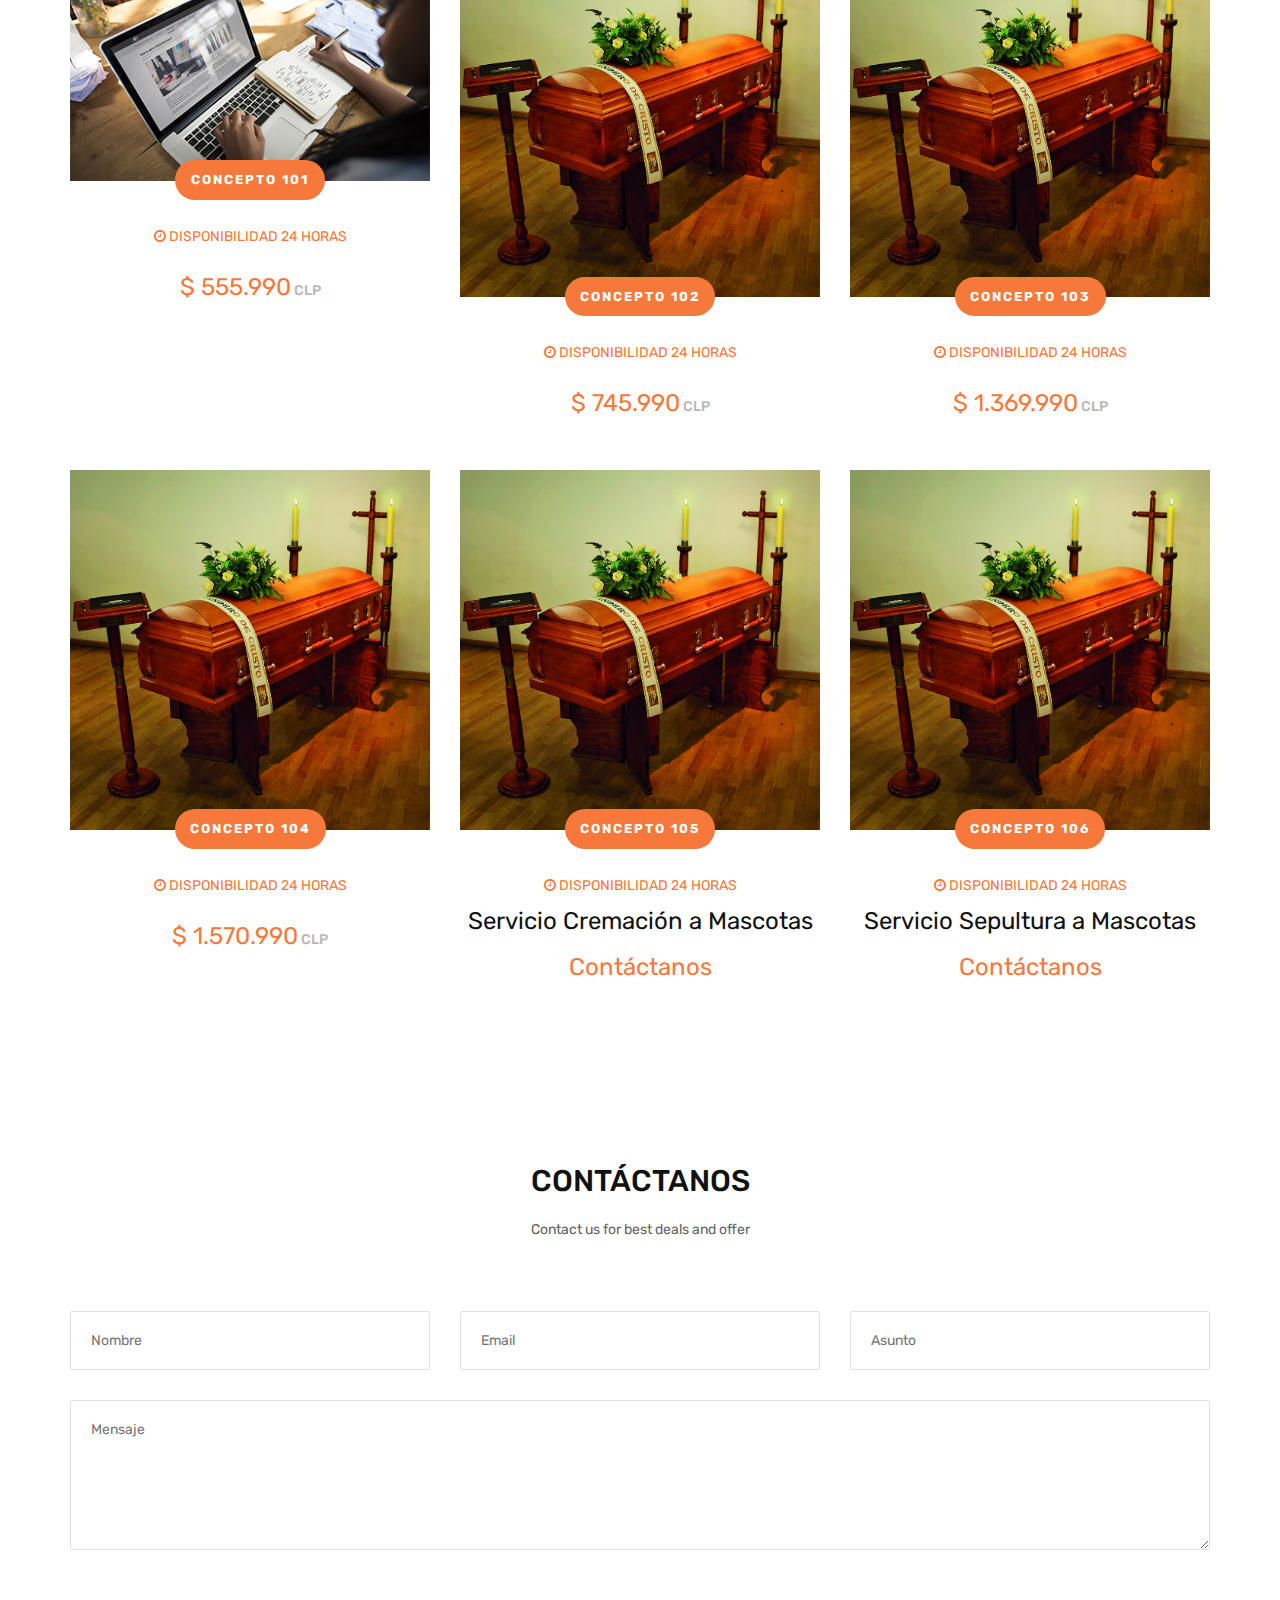
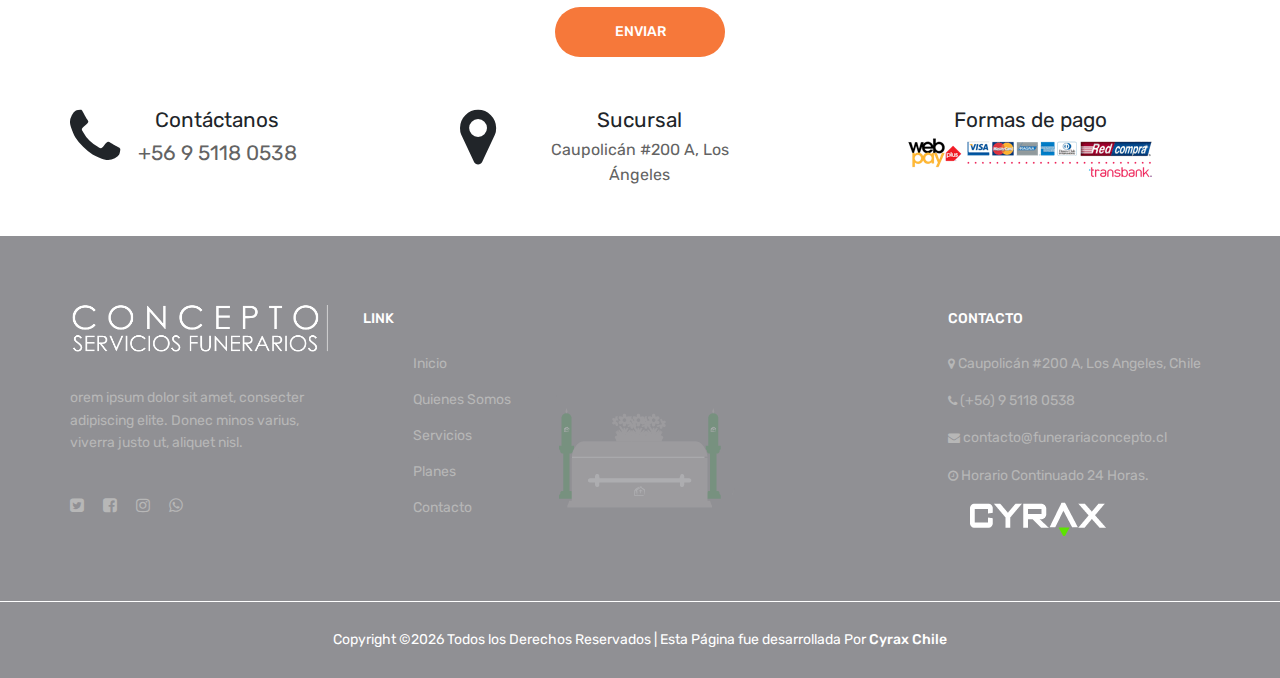
==== commit b9b810d2: "href" ====
--- a/index.html
+++ b/index.html
@@ -68,7 +68,7 @@
 					</div>
 				</div>
 			</div>
-	<!-- AINOL - INGRESAR codigo FACEBOOK">
+	<!-- AINOL - INGRESAR codigo FACEBOOK y los href">
 			<!-- <a href="index.html" class="site-logo"><img src="img/logo.png" alt=""></a> -->
 			<!-- <div class="nav-switch">
 				<i class="fa fa-bars"></i>
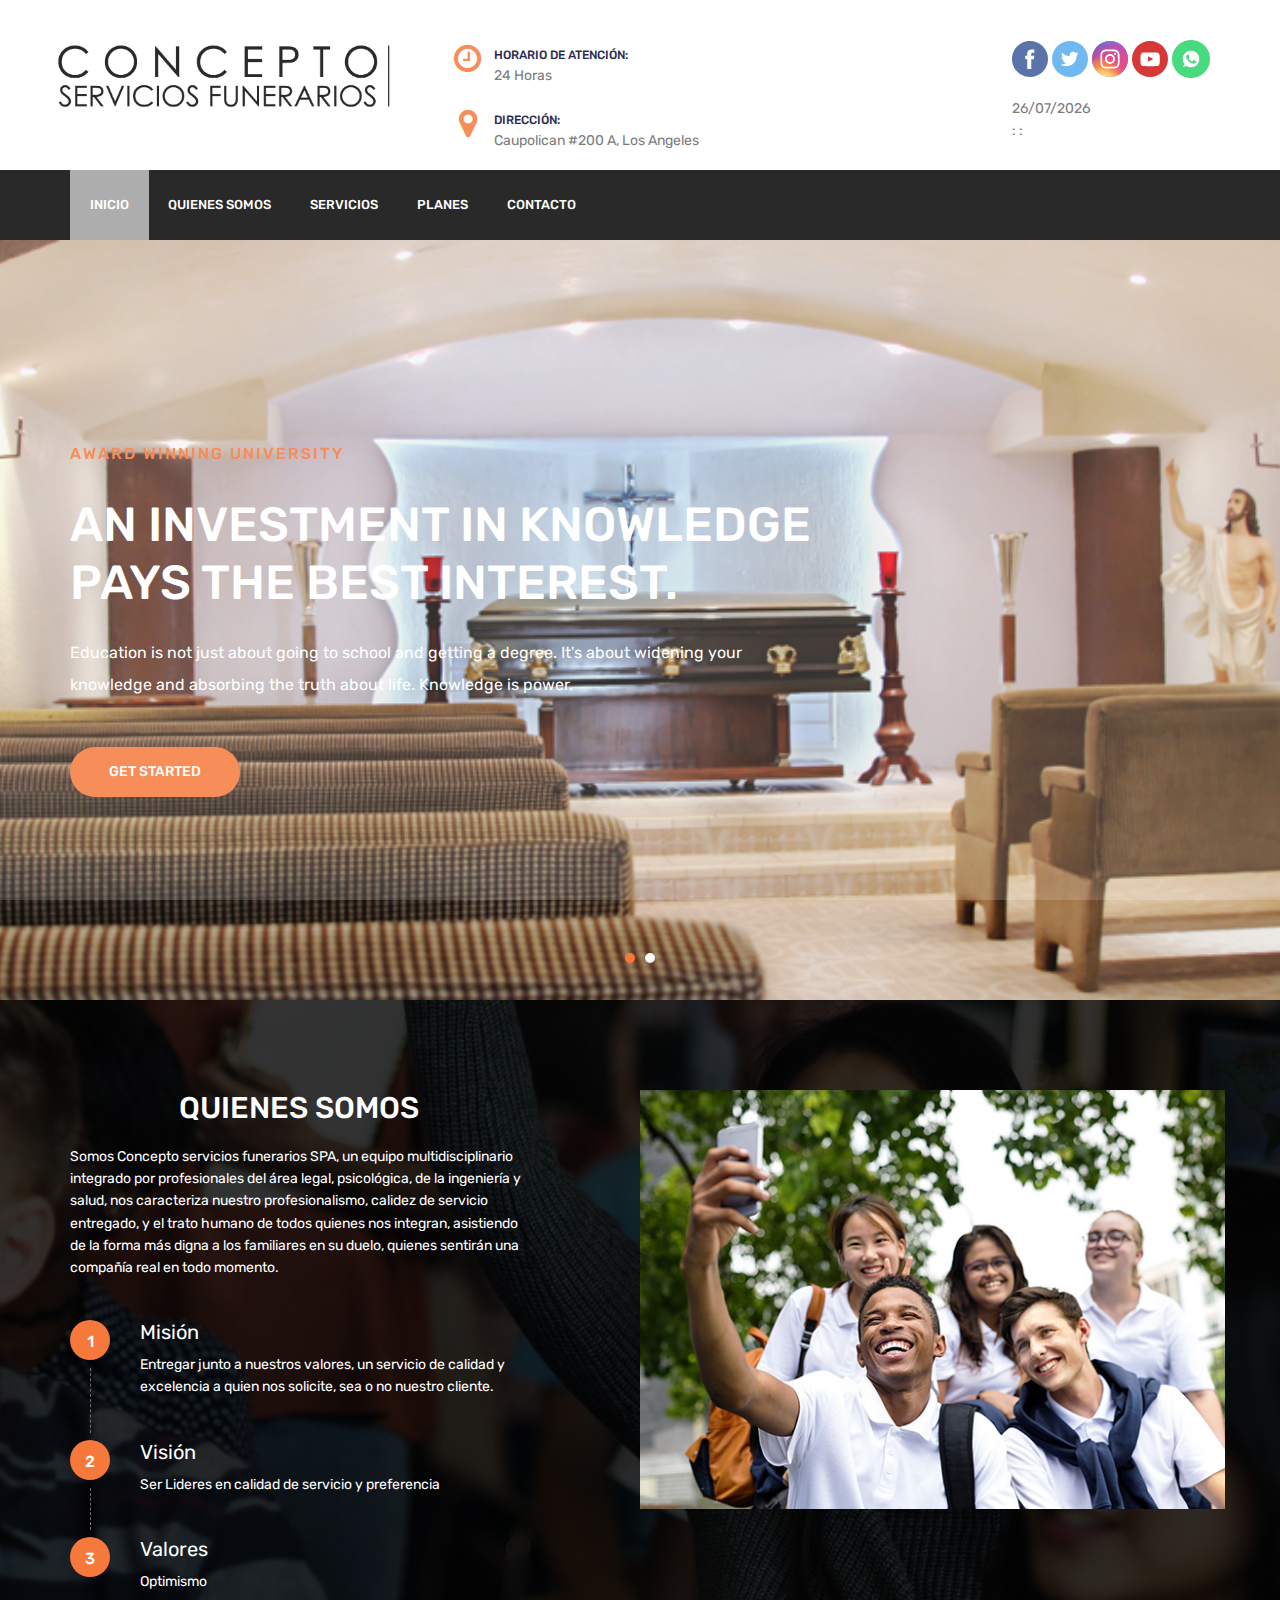
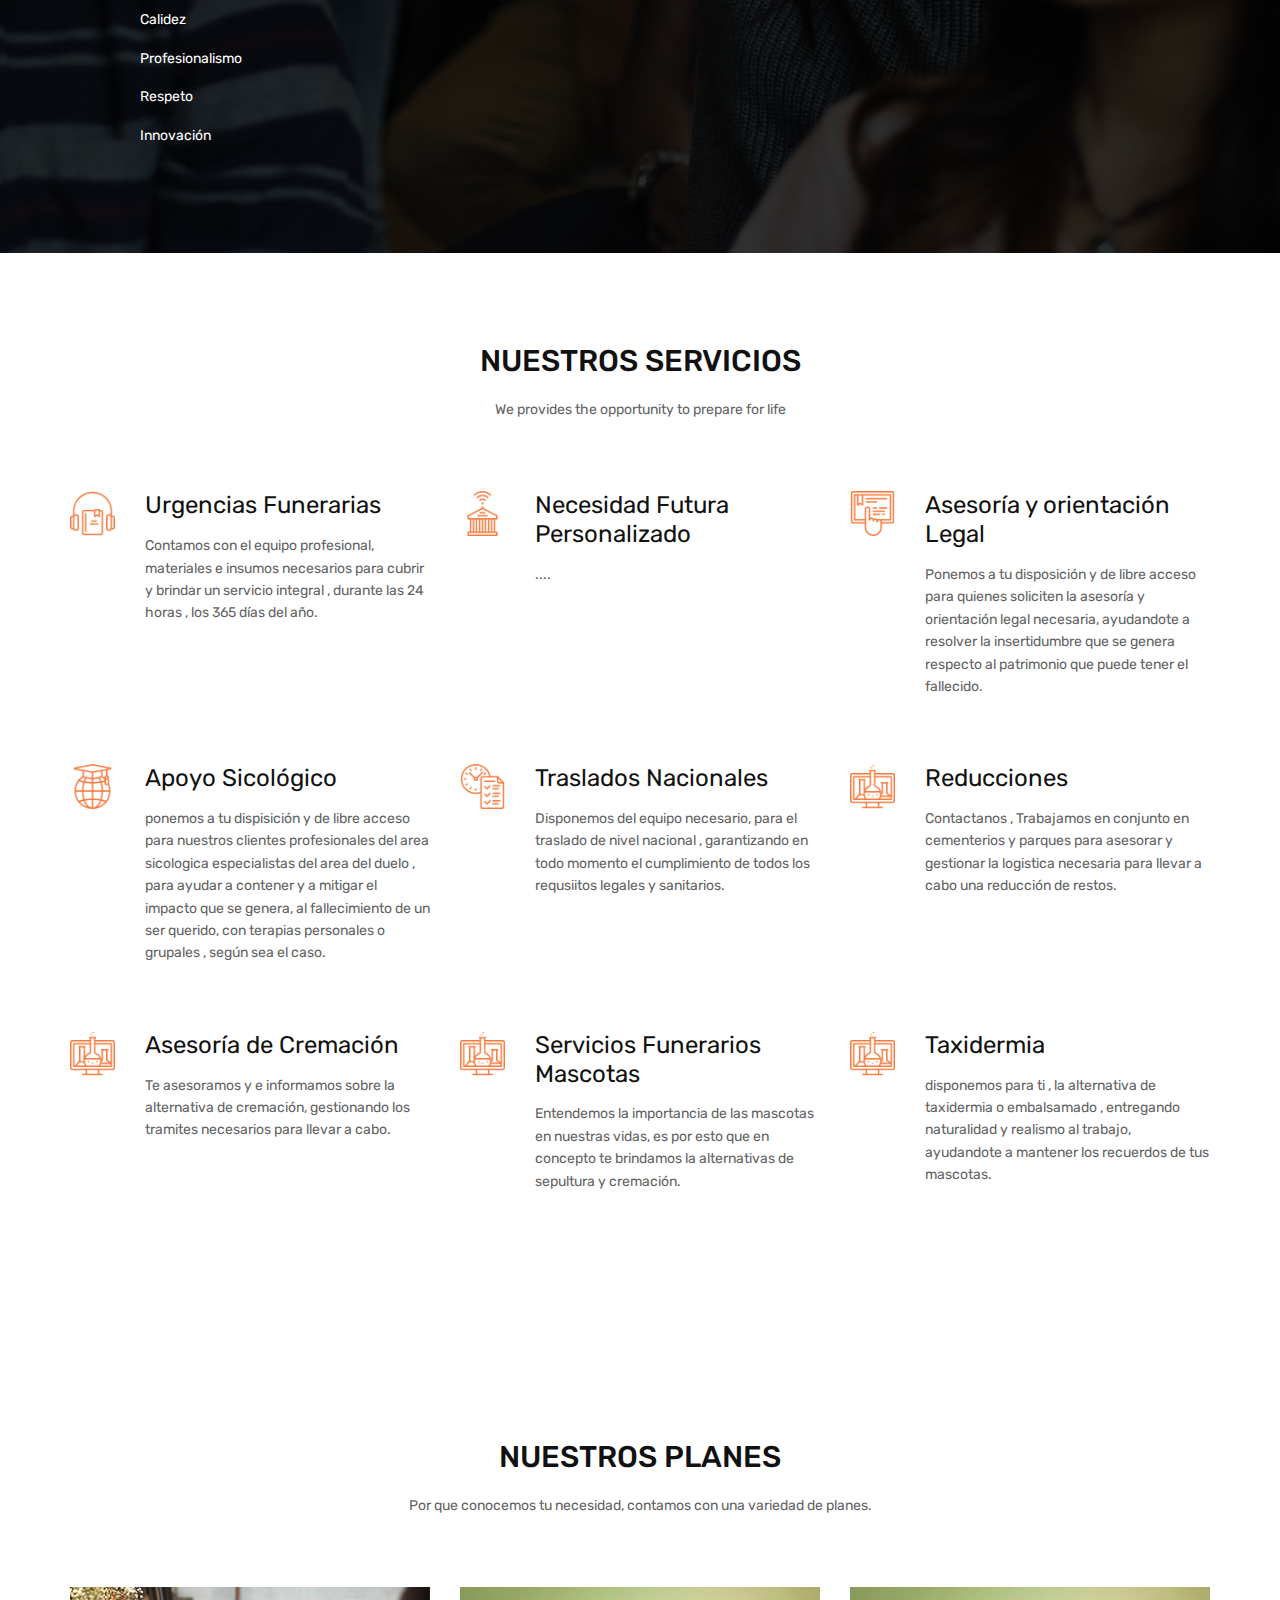
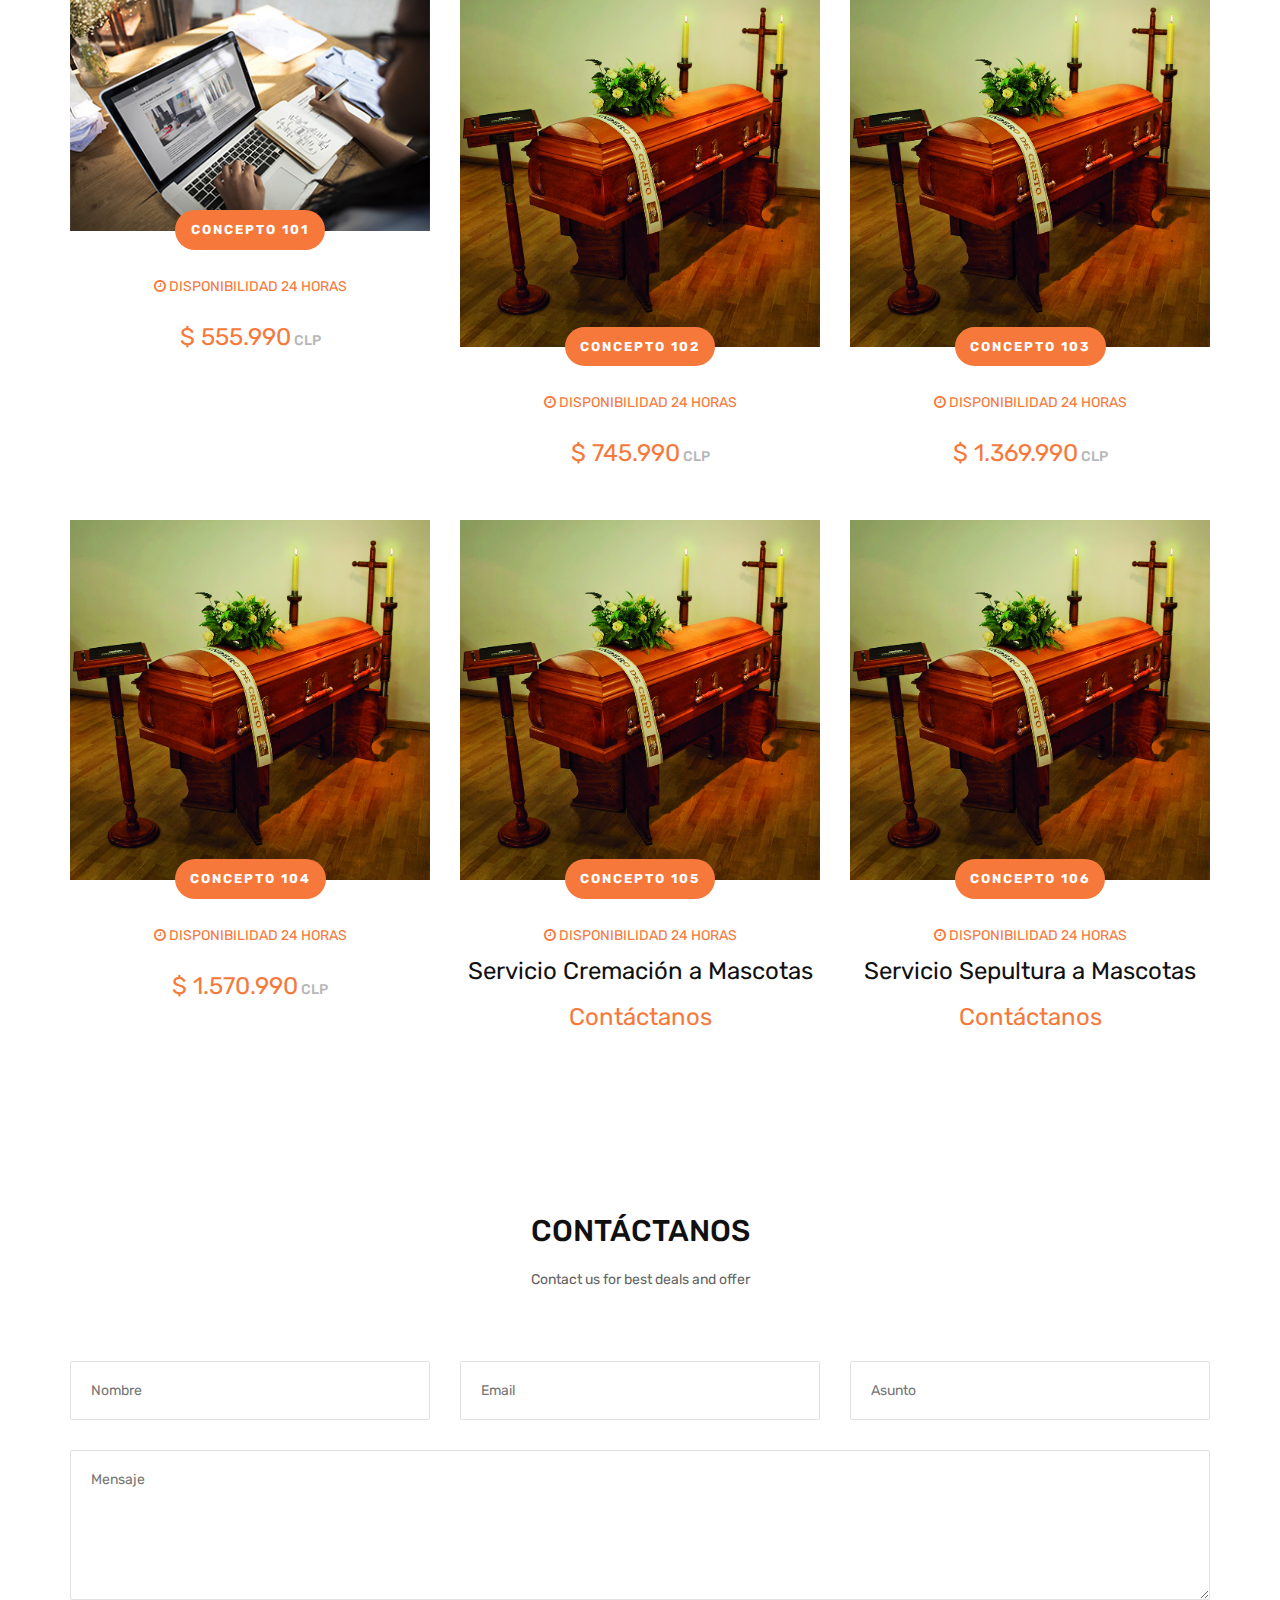
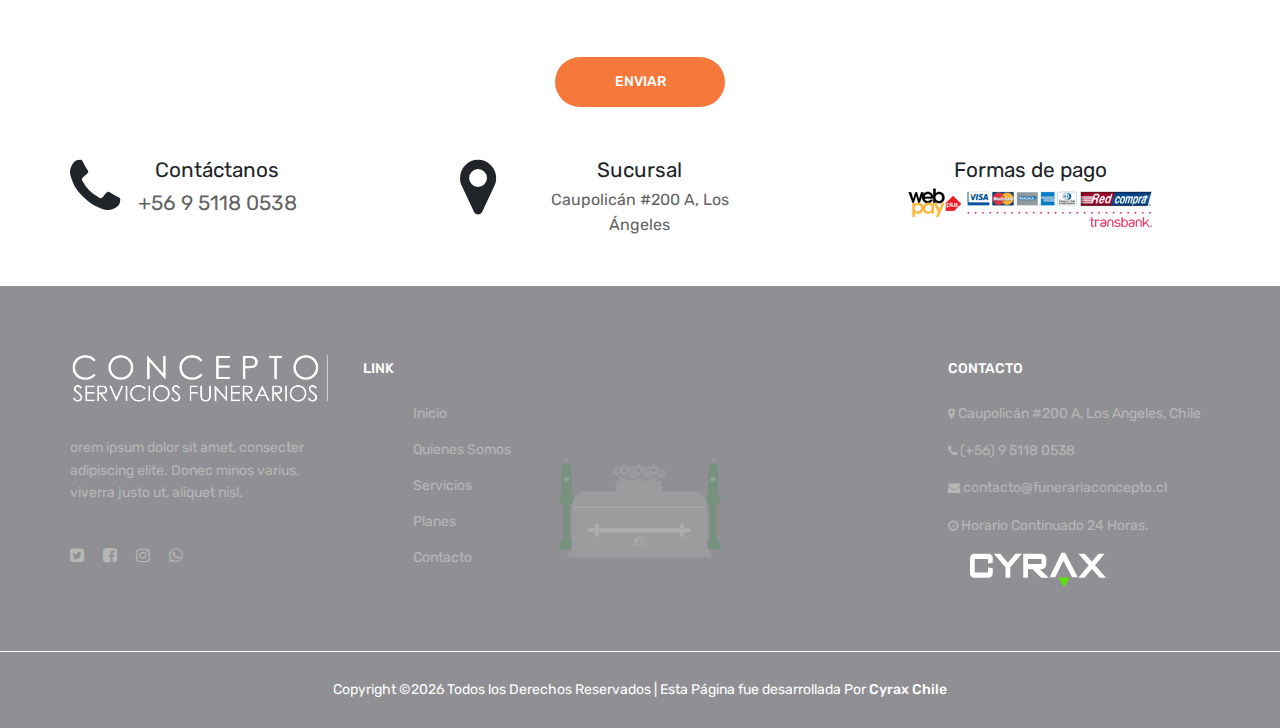
==== commit 281909cb: "menu scroll smoothy y hora" ====
--- a/index.html
+++ b/index.html
@@ -49,7 +49,7 @@
 					<div class="header-info">
 						<div class="hf-item">
 							<i class="fa fa-clock-o"></i>
-							<p><span>Horario de Atención:</span>24 Horas- <script>document.write(new Date().getDate);</script> </p>
+							<p><span>Horario de Atención:</span>24 Horas
 						</div>
 						<div class="hf-item">
 							<i class="fa fa-map-marker"></i>
@@ -60,29 +60,59 @@
 
 				<div class="col-md-4">
 					<div class="container-rrss" style="float: right;">
-						<img src="img/Facebook_36_Color.svg" alt="http://www.facebook.com/funerariaconcepto">
-						<img src="img/Twitter_36_Color.svg" alt="http://www.twitter.com/sfconcepto">
-						<img src="img/Instagram_36_Color.svg" alt="http://www.instagram.com/funerariaconcepto">
-						<img src="img/Youtube_36_Color.svg" alt="">
-						<img src="img/whatsapp_logo.png" width="38" height="38" alt="https://api.whatsapp.com/send?phone=56951180538&text=Hola,%2C%20deseo%20consultar%20un%20soporte%20con%20ustedes">
-					</div>
-				</div>
-			</div>
-	<!-- AINOL - INGRESAR codigo FACEBOOK y los href">
-			<!-- <a href="index.html" class="site-logo"><img src="img/logo.png" alt=""></a> -->
-			<!-- <div class="nav-switch">
-				<i class="fa fa-bars"></i>
-			</div> -->
-			<!-- <div class="header-info">
-				<div class="hf-item">
-					<i class="fa fa-clock-o"></i>
-					<p><span>Horario de Atención:</span>24 Horas</p>
-				</div>
-				<div class="hf-item">
-					<i class="fa fa-map-marker"></i>
-					<p><span>Dirección: </span>Los Ángeles</p>
-				</div>
-			</div> -->
+						<a href="https://www.facebook.com/CyraxChile/" target="_blank">
+							<img src="img/Facebook_36_Color.svg" alt="http://www.facebook.com/funerariaconcepto">
+						</a>
+
+						<a href="https://twitter.com/CyraxChile" target="_blank">
+							<img src="img/Twitter_36_Color.svg" alt="http://www.twitter.com/sfconcepto">
+						</a>
+
+						<a href="https://www.instagram.com/cyraxchile/" target="_blank">
+							<img src="img/Instagram_36_Color.svg" alt="http://www.instagram.com/funerariaconcepto">	
+						</a>
+
+						<a href="https://www.youtube.com/channel/UCamnqcYaHxrc9c-1VzqcROA" target="_blank">
+							<img src="img/Youtube_36_Color.svg" alt="">
+						</a>
+
+						<a href="https://api.whatsapp.com/send?phone=56951180538&text=Hola,%2C%20deseo%20consultar%20un%20soporte%20con%20ustedes">
+							<img src="img/whatsapp_logo.png" width="38" height="38" alt="">
+						</a>
+						
+						<div id="fontql" style="margin-top: 20px">
+							<script>
+								var today = new Date();
+								var dd = today.getDate();
+								var mm = today.getMonth()+1; //January is 0!
+								var yyyy = today.getFullYear();
+								if(dd < 10){
+									dd = "0"+dd;
+								}
+								if(mm < 10){
+									mm = "0"+mm;
+								}
+								document.write(dd + "/" + mm + "/"+ yyyy);
+							</script>
+							<!-- <div>
+								<span id="pHoras"></span>
+							    <span>:</span>
+							    <span id="pMinutos"></span>
+							    <span>:</span>
+							    <span id="pSegundos"></span>
+							</div> -->
+
+							<div id="horaActual">
+								<span id="pHoras"></span>
+							    <span>:</span>
+							    <span id="pMinutos"></span>
+							    <span>:</span>
+							    <span id="pSegundos"></span>
+							</div>
+						</div>
+					</div>
+				</div>
+			</div>
 		</div>
 	</header>
 	<!-- header section end-->
@@ -99,10 +129,10 @@
 				<li class="active"><a href="index.html">Inicio</a></li>
 				<!-- <li><a href="about.html">Quienes Somos</a></li> -->
 				<li><a href="#quienesSoomos">Quienes Somos</a></li>
-				<li><a href="#">Servicios</a></li>
-				<li><a href="course.html">Planes</a></li>
+				<li><a href="#services">Servicios</a></li>
+				<li><a href="#nuestrosPlanes">Planes</a></li>
 				<li><a href="#contactoForm">Contacto</a></li>
-				<li><a href="contact.html">Pago Web</a></li>
+				<!-- <li><a href="contact.html">Pago Web</a></li> -->
 			</ul>
 		</div>
 	</nav>
@@ -177,7 +207,7 @@
 				<div class="col-lg-5">
 					<div class="section-title text-white">
                         <!--AINOL- TEXTO ALINEADO -->
-						<h3>QUIENES SOMOS</h3>
+						<h3 style="text-align: center">QUIENES SOMOS</h3>
 						<p>Somos Concepto servicios funerarios SPA, un equipo multidisciplinario integrado por profesionales del área legal, psicológica, de la ingeniería y salud, nos caracteriza nuestro profesionalismo, calidez de servicio entregado, y el trato humano de todos quienes nos integran, asistiendo de la forma más digna a los familiares en su duelo, quienes sentirán una compañía real en todo momento. </p>
 					</div>
 					<div class="enroll-list text-white">
@@ -207,8 +237,8 @@
 	<!-- Enroll section end -->
 
 	<!-- Services section -->
-	<section class="service-section spad">
-		<div class="container services">
+	<section class="service-section spad" id="services">
+		<div class="container">
 			<div class="section-title text-center">
 				<h3>NUESTROS SERVICIOS</h3>
 				<p>We provides the opportunity to prepare for life</p>
@@ -304,10 +334,10 @@
 	</section>
 	<!-- Services section end -->
 	<!-- Courses section -->
-	<section class="courses-section spad">
+	<section class="courses-section spad" id="nuestrosPlanes">
 		<div class="container">
 			<div class="section-title text-center">
-                <!-- AINOL-Ajustar el ancho de nuestros planes con el nuestros servicios (el mismos ancho)  -->
+                <!-- AINOL-Ajustar el ancho de nuestros planes con el nuestros servicios (el mismos ancho) (CASTILLO, YA TIENEN EL MISMO ANCHO) -->
 				<h3>NUESTROS PLANES</h3>
 				<p>Por que conocemos tu necesidad, contamos con una variedad de planes.</p>
 			</div>
@@ -711,7 +741,7 @@
 						</div>
 					</div>
 				</div>
-				<!-- AINOL-INGRESAR ADVISERS Y CLIENTES (COMO ERGON) -->
+				<!-- AINOL-INGRESAR ADVISERS Y CLIENTES (COMO ERGON DALE UN HIJO XD) -->
 				<div class="col-sm-6 col-lg-3 footer-widget">
 					<h6 class="fw-title">    LINK</h6>
 					<div class="dobule-link">
@@ -772,7 +802,38 @@
 	<script src="js/magnific-popup.min.js"></script>
 	<script src="js/main.js"></script>
 	<script>
+		function ActualizarHora(){
+		    var fecha = new Date();
+		    var segundos = fecha.getSeconds();
+		    var minutos = fecha.getMinutes();
+		    var horas = fecha.getHours();
+
+		    if(segundos < 10){
+		    	segundos = "0" + segundos;
+		    }
+		    if(minutos < 10){
+		    	minutos = "0" + minutos;
+		    }
+		    if(horas < 10){
+		    	horas = "0" + horas;
+		    }
+
+		     var elementoHoras = document.getElementById("pHoras");
+    		 var elementoMinutos = document.getElementById("pMinutos");
+    		 var elementoSegundos = document.getElementById("pSegundos");
+
+    		elementoHoras.textContent = horas;
+    		elementoMinutos.textContent = minutos;
+    		elementoSegundos.textContent = segundos;
+		}
+
+			
+		setInterval(ActualizarHora,1000);
+
+	</script>
+	<script>
 		$('document').ready(function(){
+			$("#pHoras").css('font-family','Rubik');
 
 			$('#enviarCorreo').on('click',function(e){
 				e.preventDefault();
@@ -801,10 +862,48 @@
 			            alert(response);
 			        }
 				});
-			});
-			
+			});			
 		})
 	</script>
-	
+	<!--[JS MENU SCROLL SMOOTH :D]-->
+	<script>
+		// Select all links with hashes
+		$('a[href*="#"]')
+		  // Remove links that don't actually link to anything
+		  .not('[href="#"]')
+		  .not('[href="#0"]')
+		  .click(function(event) {
+		    // On-page links
+		    if (
+		      location.pathname.replace(/^\//, '') == this.pathname.replace(/^\//, '') 
+		      && 
+		      location.hostname == this.hostname
+		    ) {
+		      // Figure out element to scroll to
+		      var target = $(this.hash);
+		      target = target.length ? target : $('[name=' + this.hash.slice(1) + ']');
+		      // Does a scroll target exist?
+		      if (target.length) {
+		        // Only prevent default if animation is actually gonna happen
+		        event.preventDefault();
+		        $('html, body').animate({
+		          scrollTop: target.offset().top
+		        }, 1000, function() {
+		          // Callback after animation
+		          // Must change focus!
+		          var $target = $(target);
+		          $target.focus();
+		          if ($target.is(":focus")) { // Checking if the target was focused
+		            return false;
+		          } else {
+		            $target.attr('tabindex','-1'); // Adding tabindex for elements not focusable
+		            $target.focus(); // Set focus again
+		          };
+		        });
+		      }
+		    }
+		  });
+	</script>
+	<!--[JS MENU SCROLL SMOOTH :D]-->
 </body>
 </html>--- a/css/style.css
+++ b/css/style.css
@@ -13,6 +13,14 @@
 body {
 	height: 100%;
 	font-family: 'Rubik', sans-serif;
+}
+
+#fontql{
+	color: red;
+	font-family: 'Rubik' !important;
+	font-size: 14px;
+    color: #636363;
+    line-height: 1.6;
 }
 
 h1,
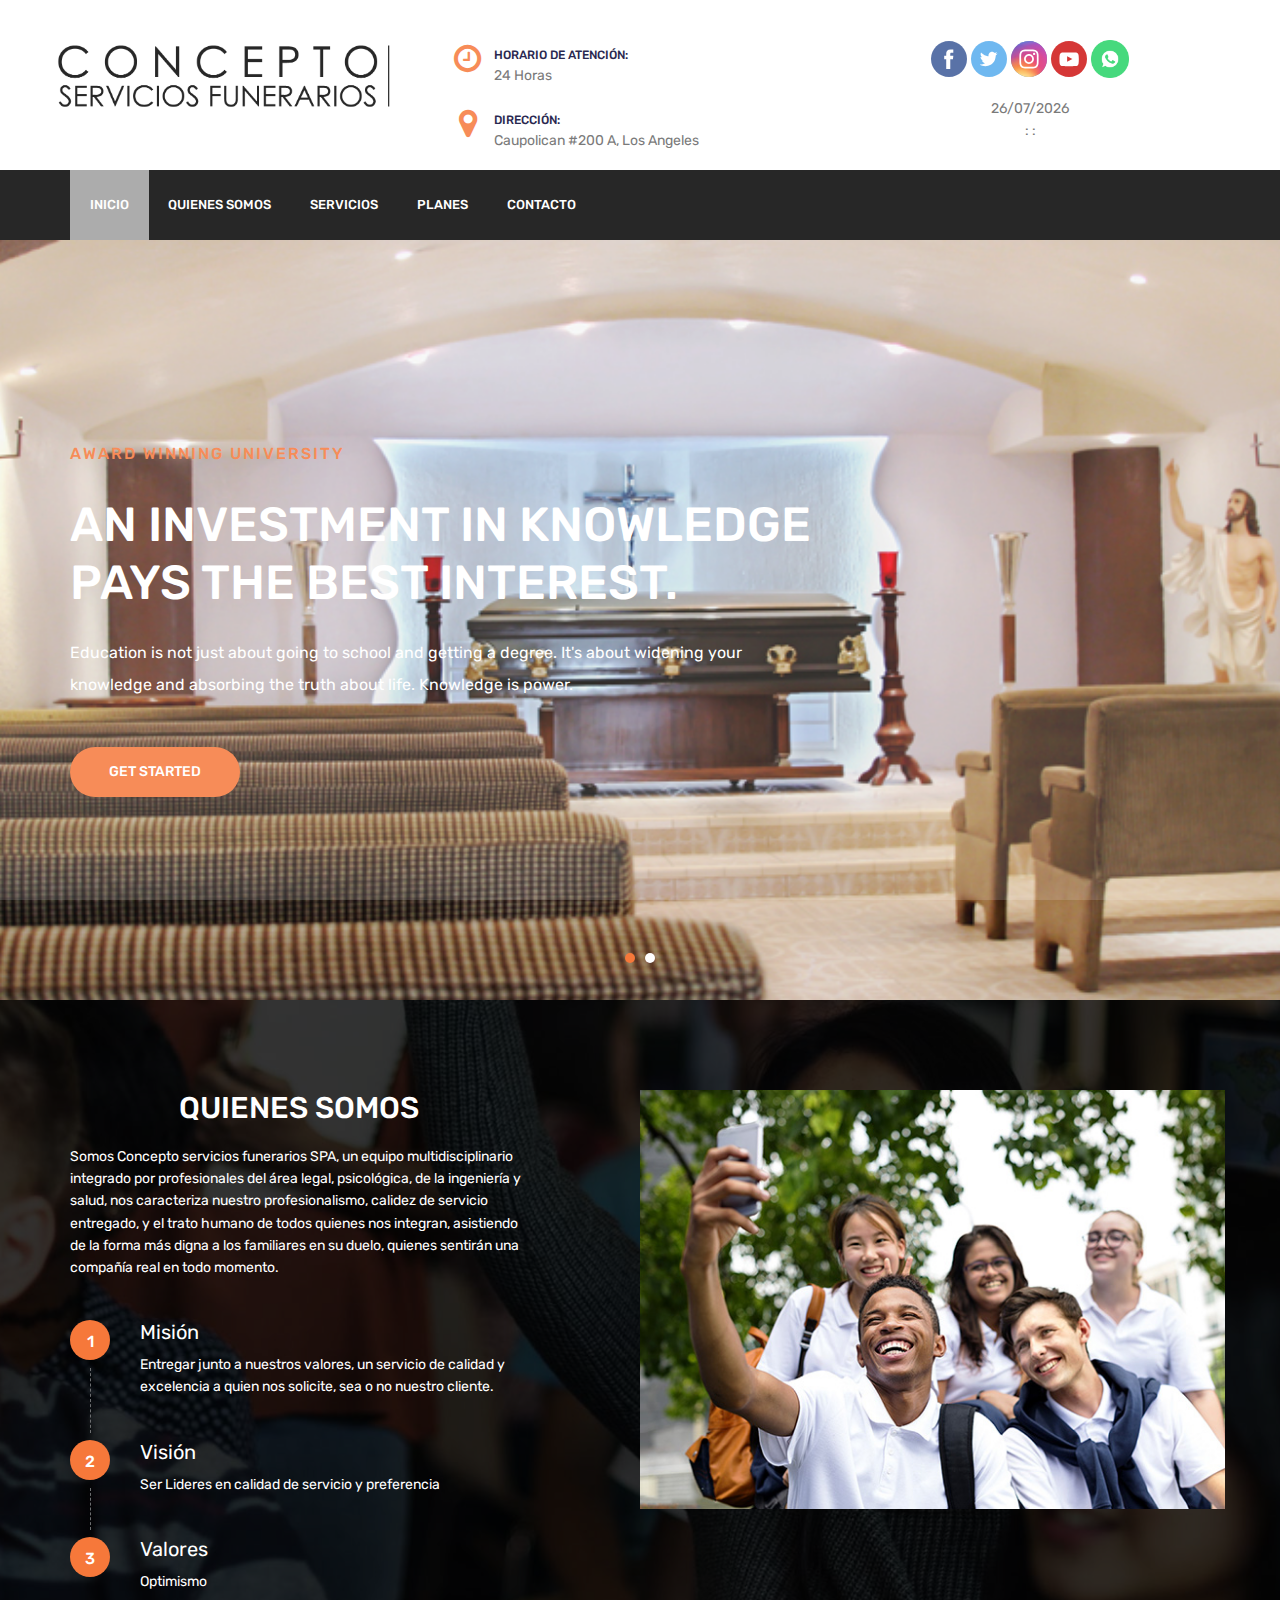
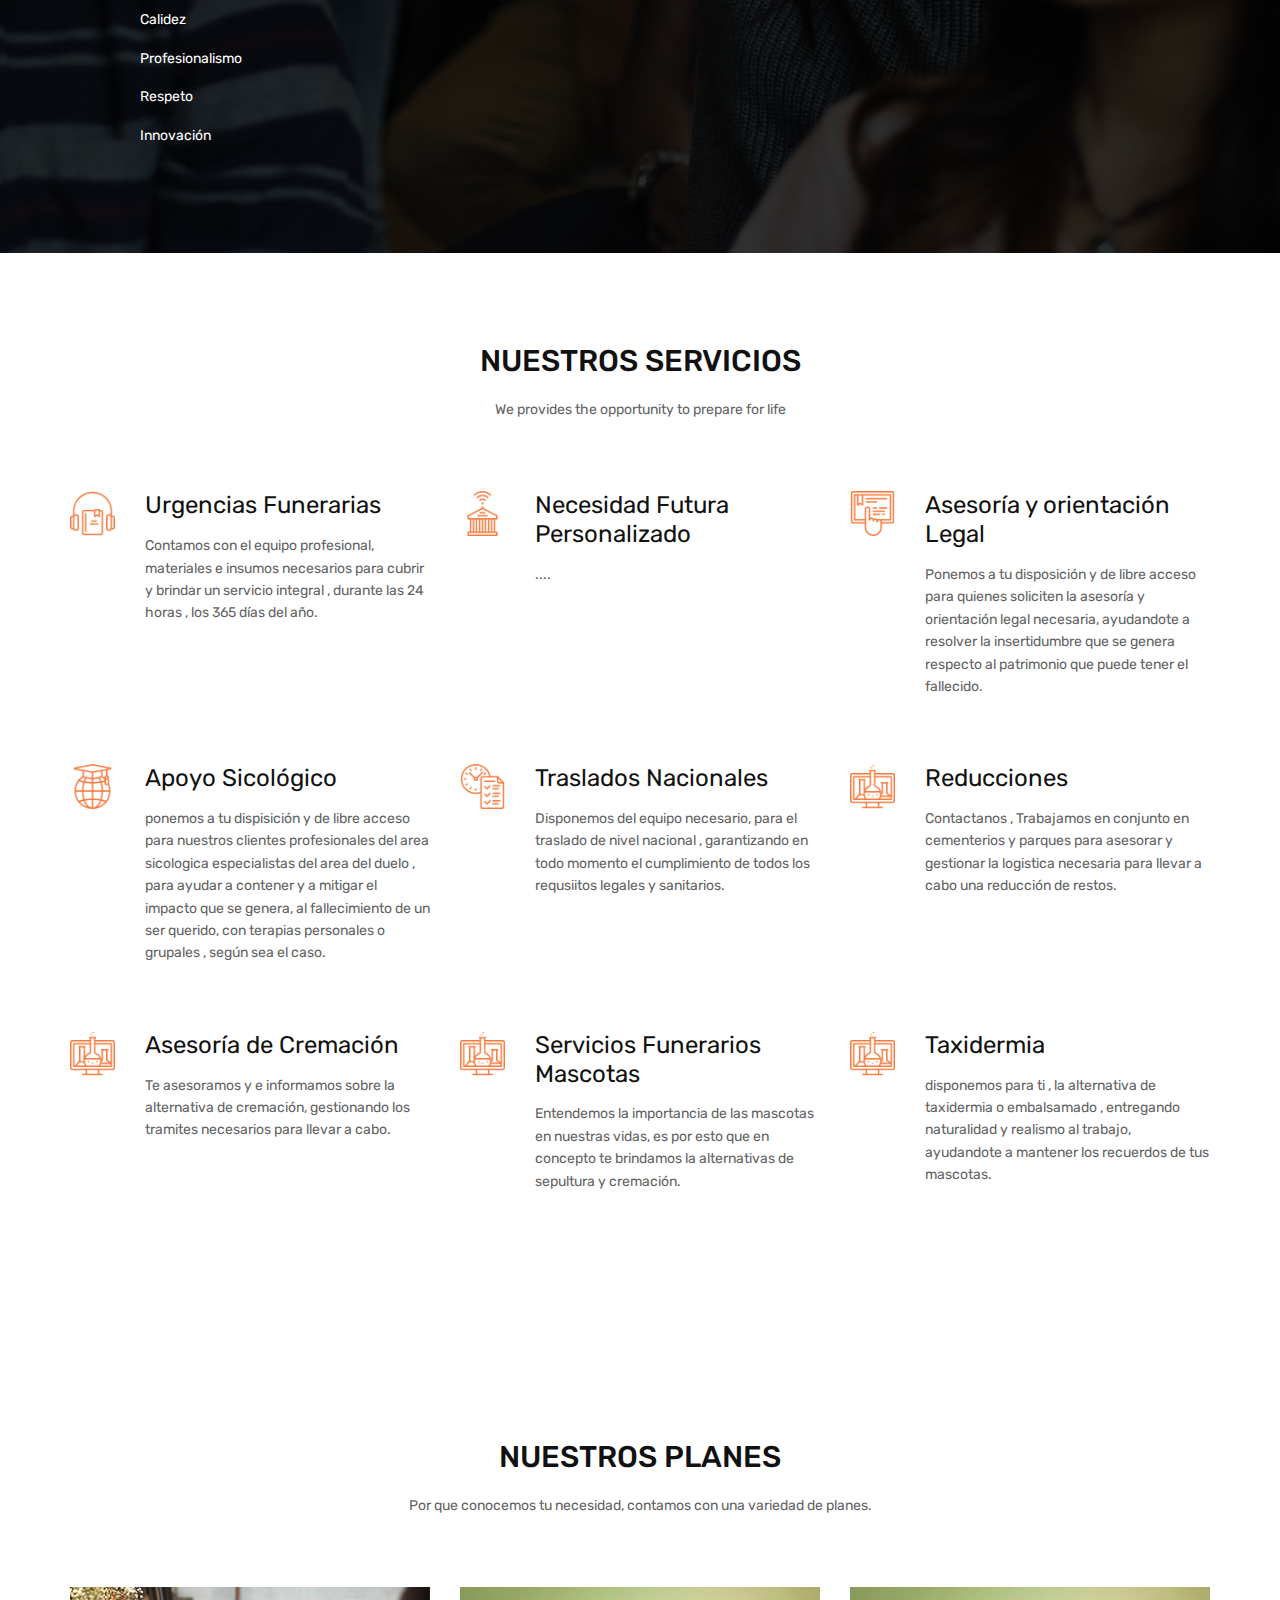
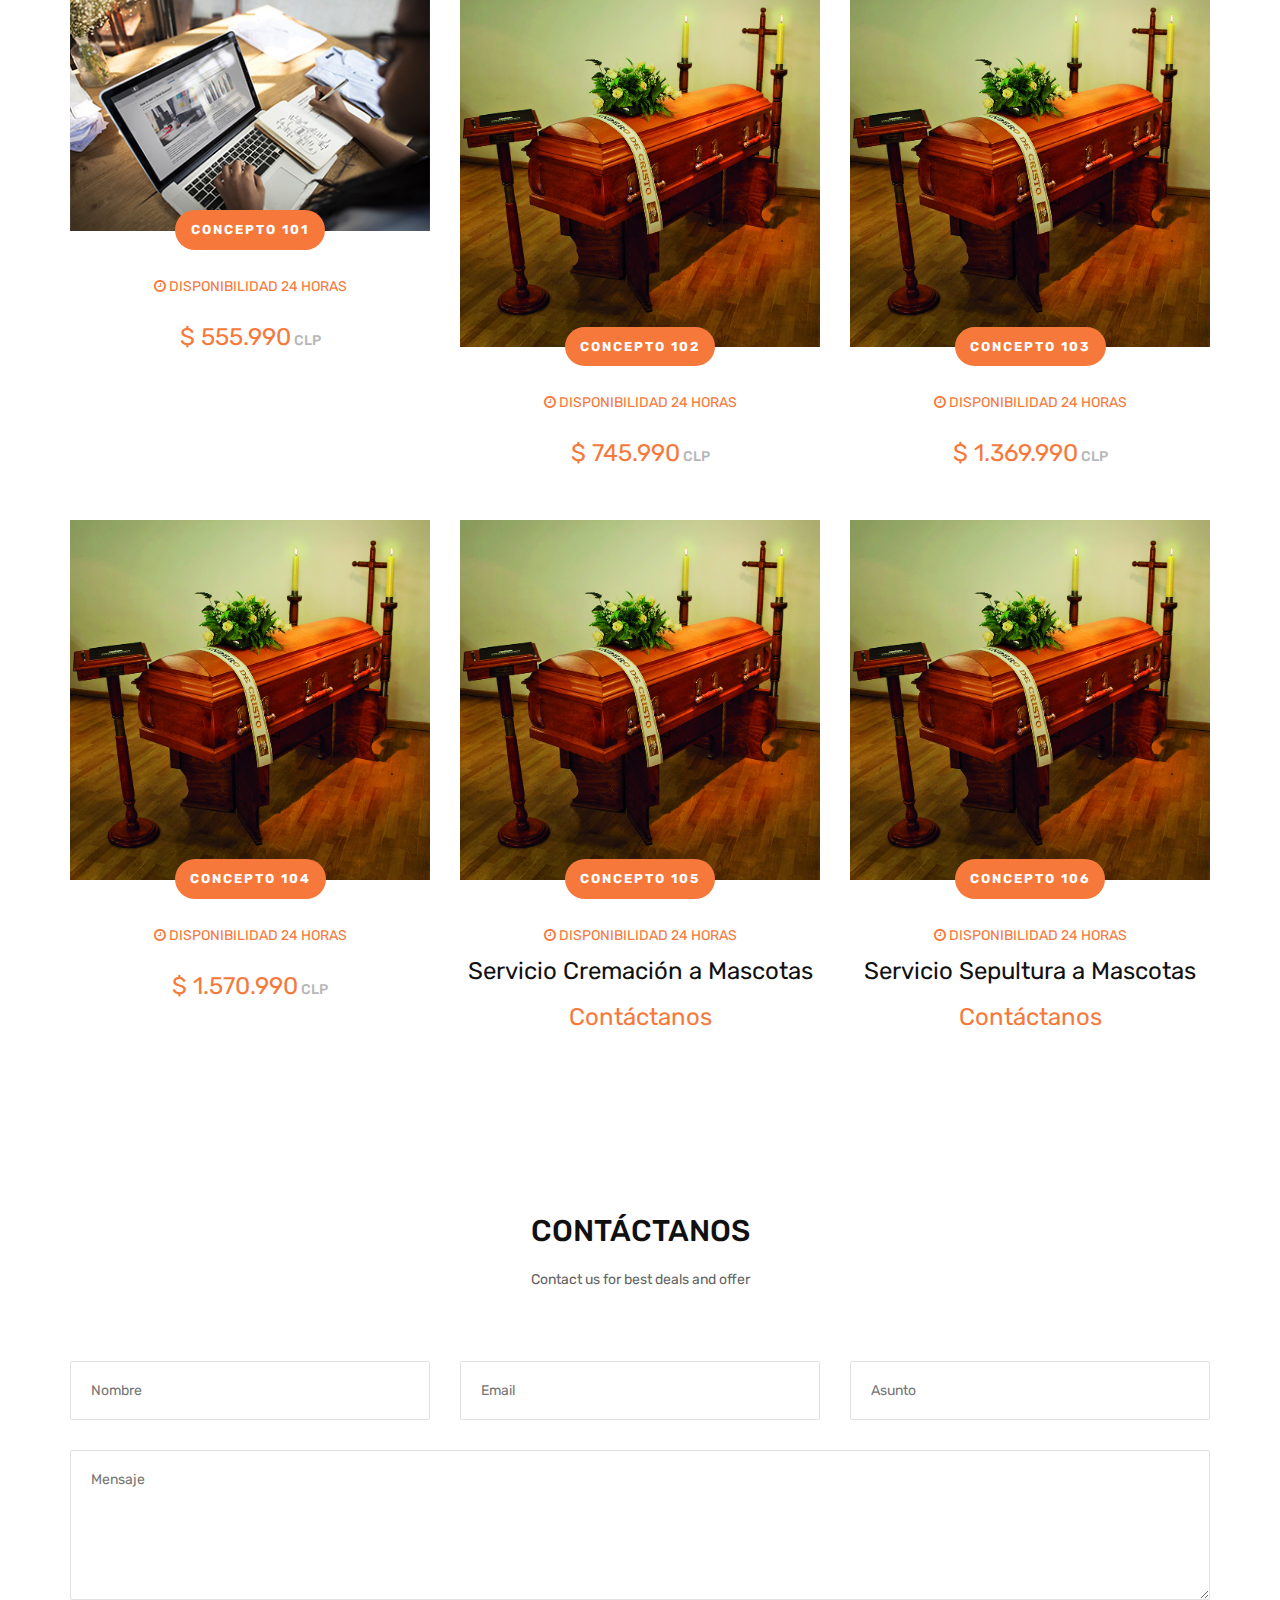
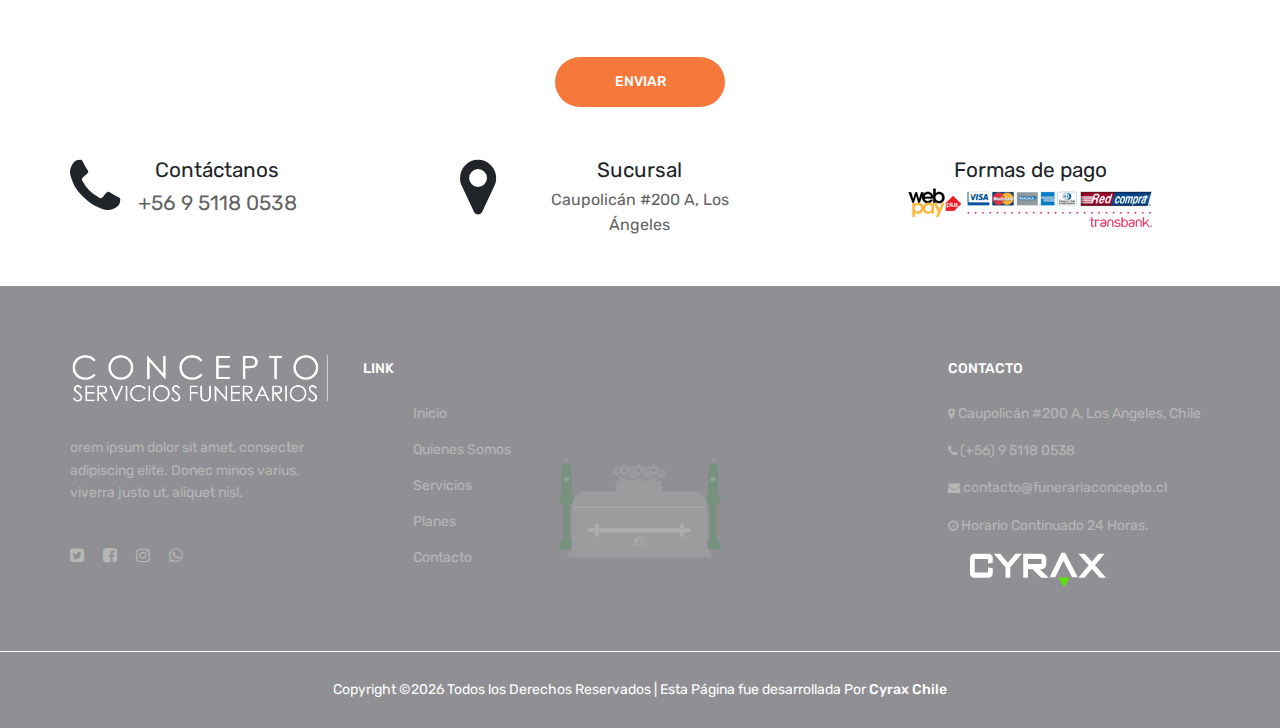
==== commit 7b070940: "wedffsfs" ====
--- a/index.html
+++ b/index.html
@@ -59,7 +59,7 @@
 				</div>
 
 				<div class="col-md-4">
-					<div class="container-rrss" style="float: right;">
+					<div class="container-rrss" style="text-align: center">
 						<a href="https://www.facebook.com/CyraxChile/" target="_blank">
 							<img src="img/Facebook_36_Color.svg" alt="http://www.facebook.com/funerariaconcepto">
 						</a>
--- a/css/style.css
+++ b/css/style.css
@@ -1766,7 +1766,8 @@
 
 @media only screen and (max-width: 767px) {
 	.header-info {
-		display: none;
+		/*display: none;*/
+		text-align: center;
 	}
 	.site-logo {
 		padding: 15px 0;
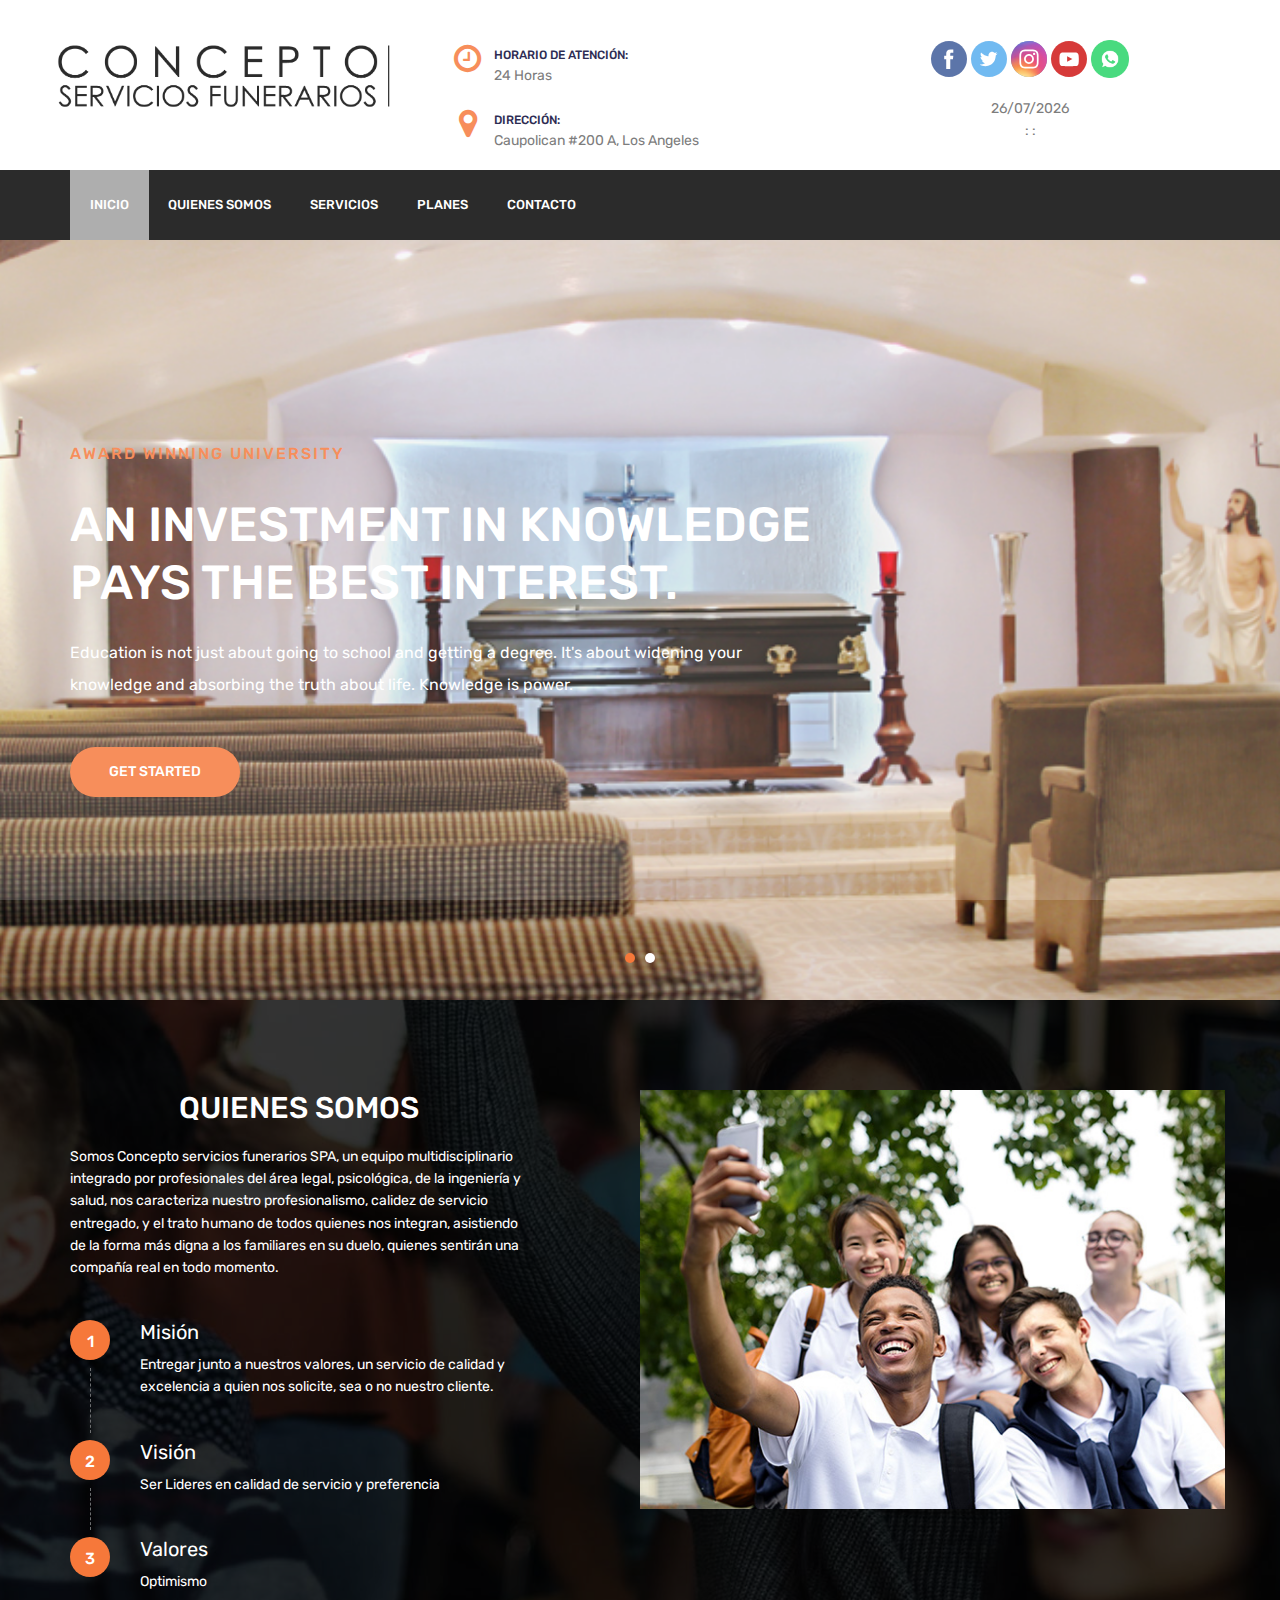
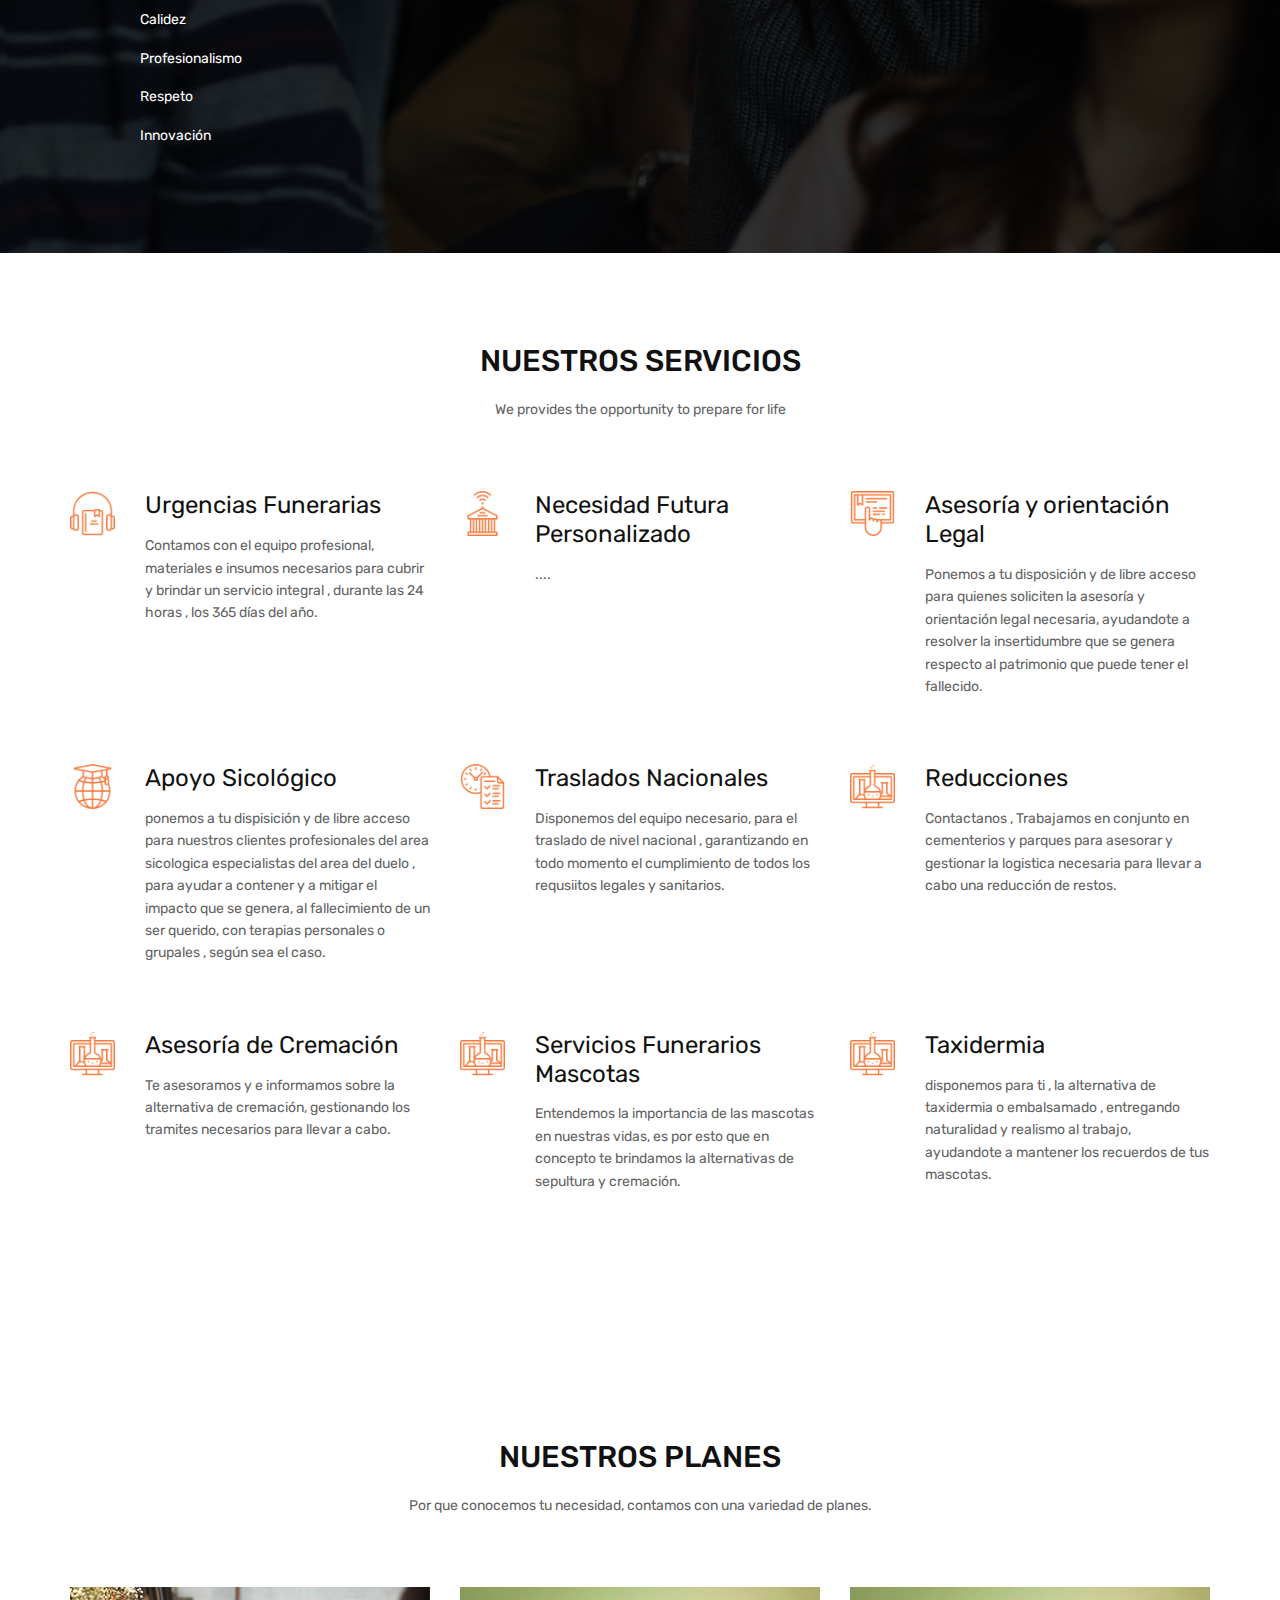
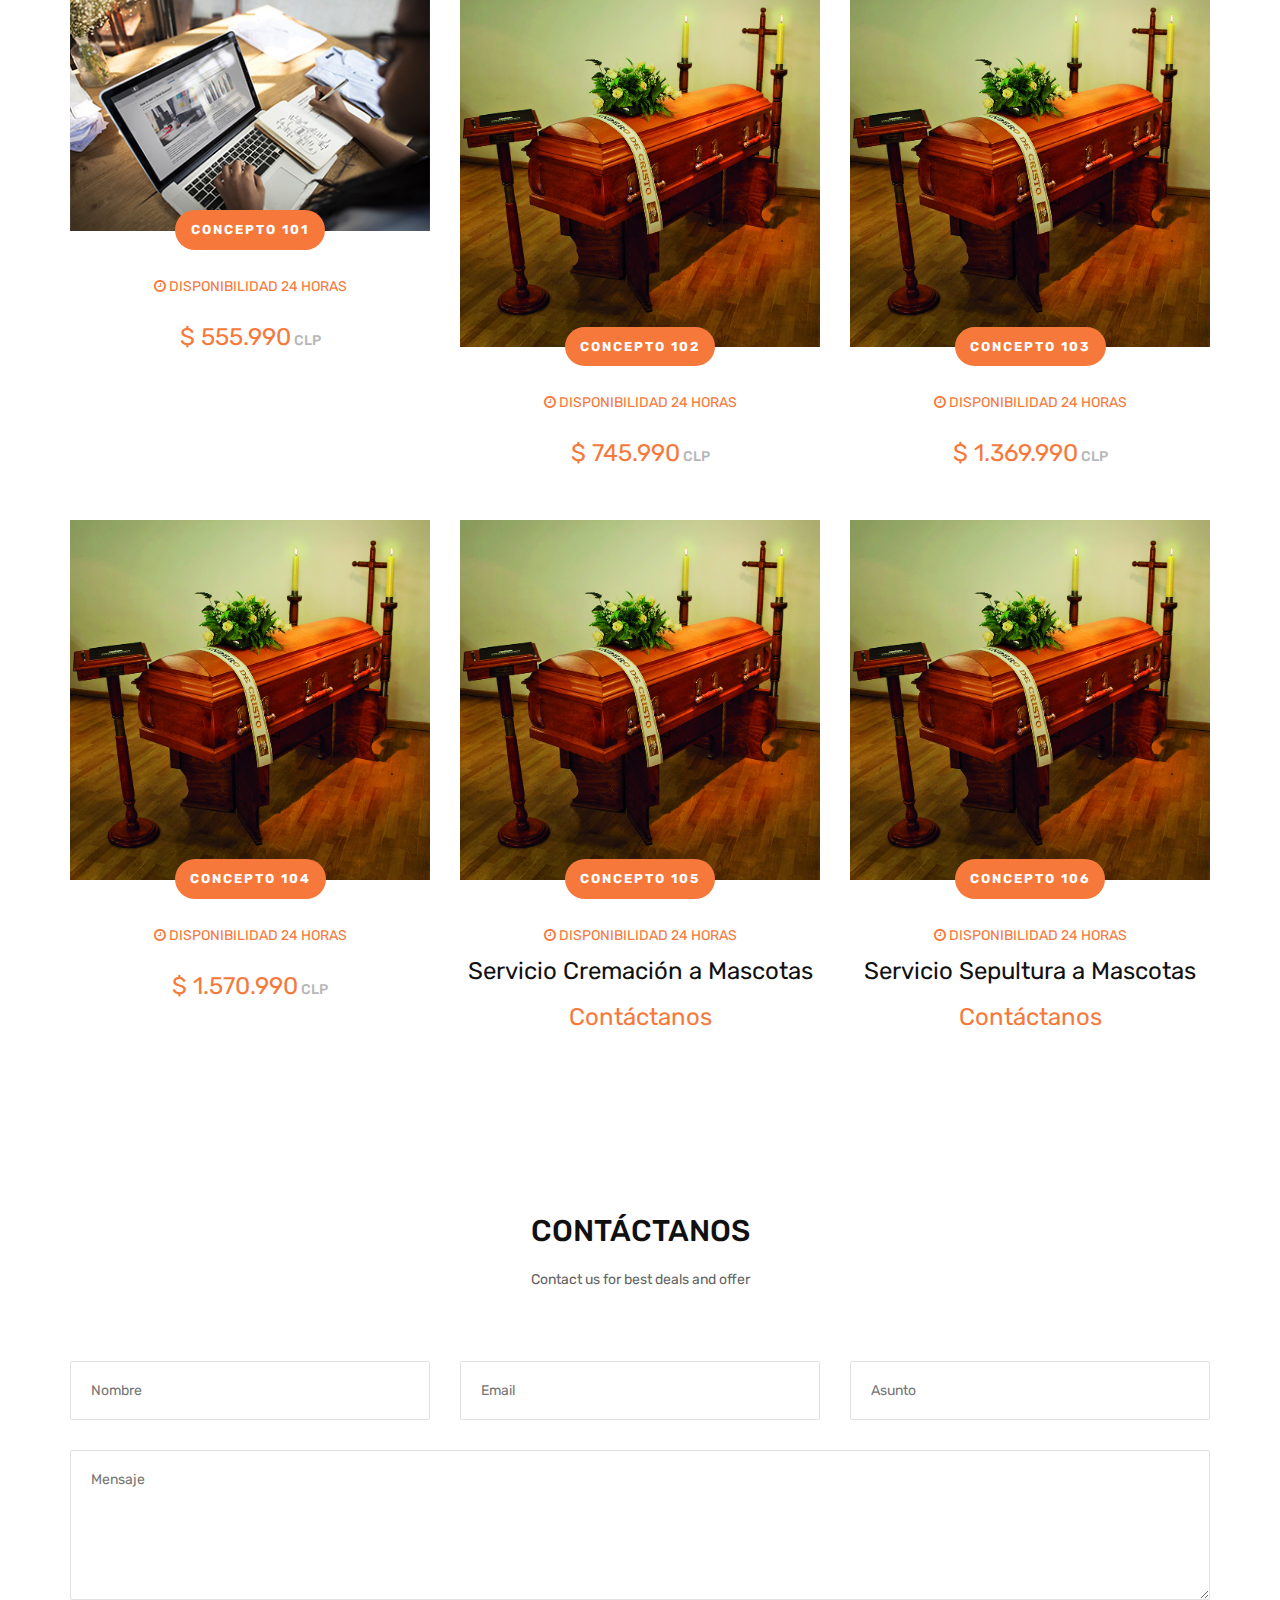
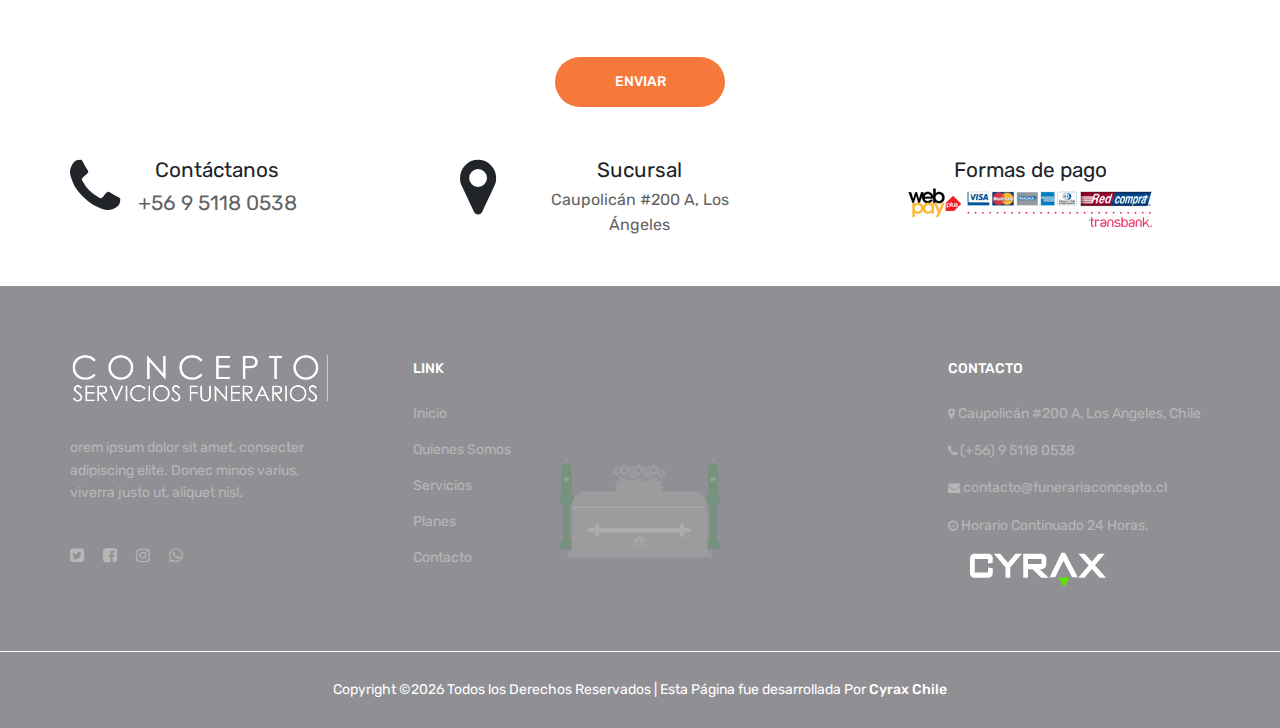
==== commit b1e84346: "always finish por fin weon que pagueen" ====
--- a/index.html
+++ b/index.html
@@ -743,7 +743,7 @@
 				</div>
 				<!-- AINOL-INGRESAR ADVISERS Y CLIENTES (COMO ERGON DALE UN HIJO XD) -->
 				<div class="col-sm-6 col-lg-3 footer-widget">
-					<h6 class="fw-title">    LINK</h6>
+					<h6 class="fw-title" style="margin-left: 50px;">    LINK</h6>
 					<div class="dobule-link">
 						<ul>
 							<li><a href="">Inicio</a></li>
